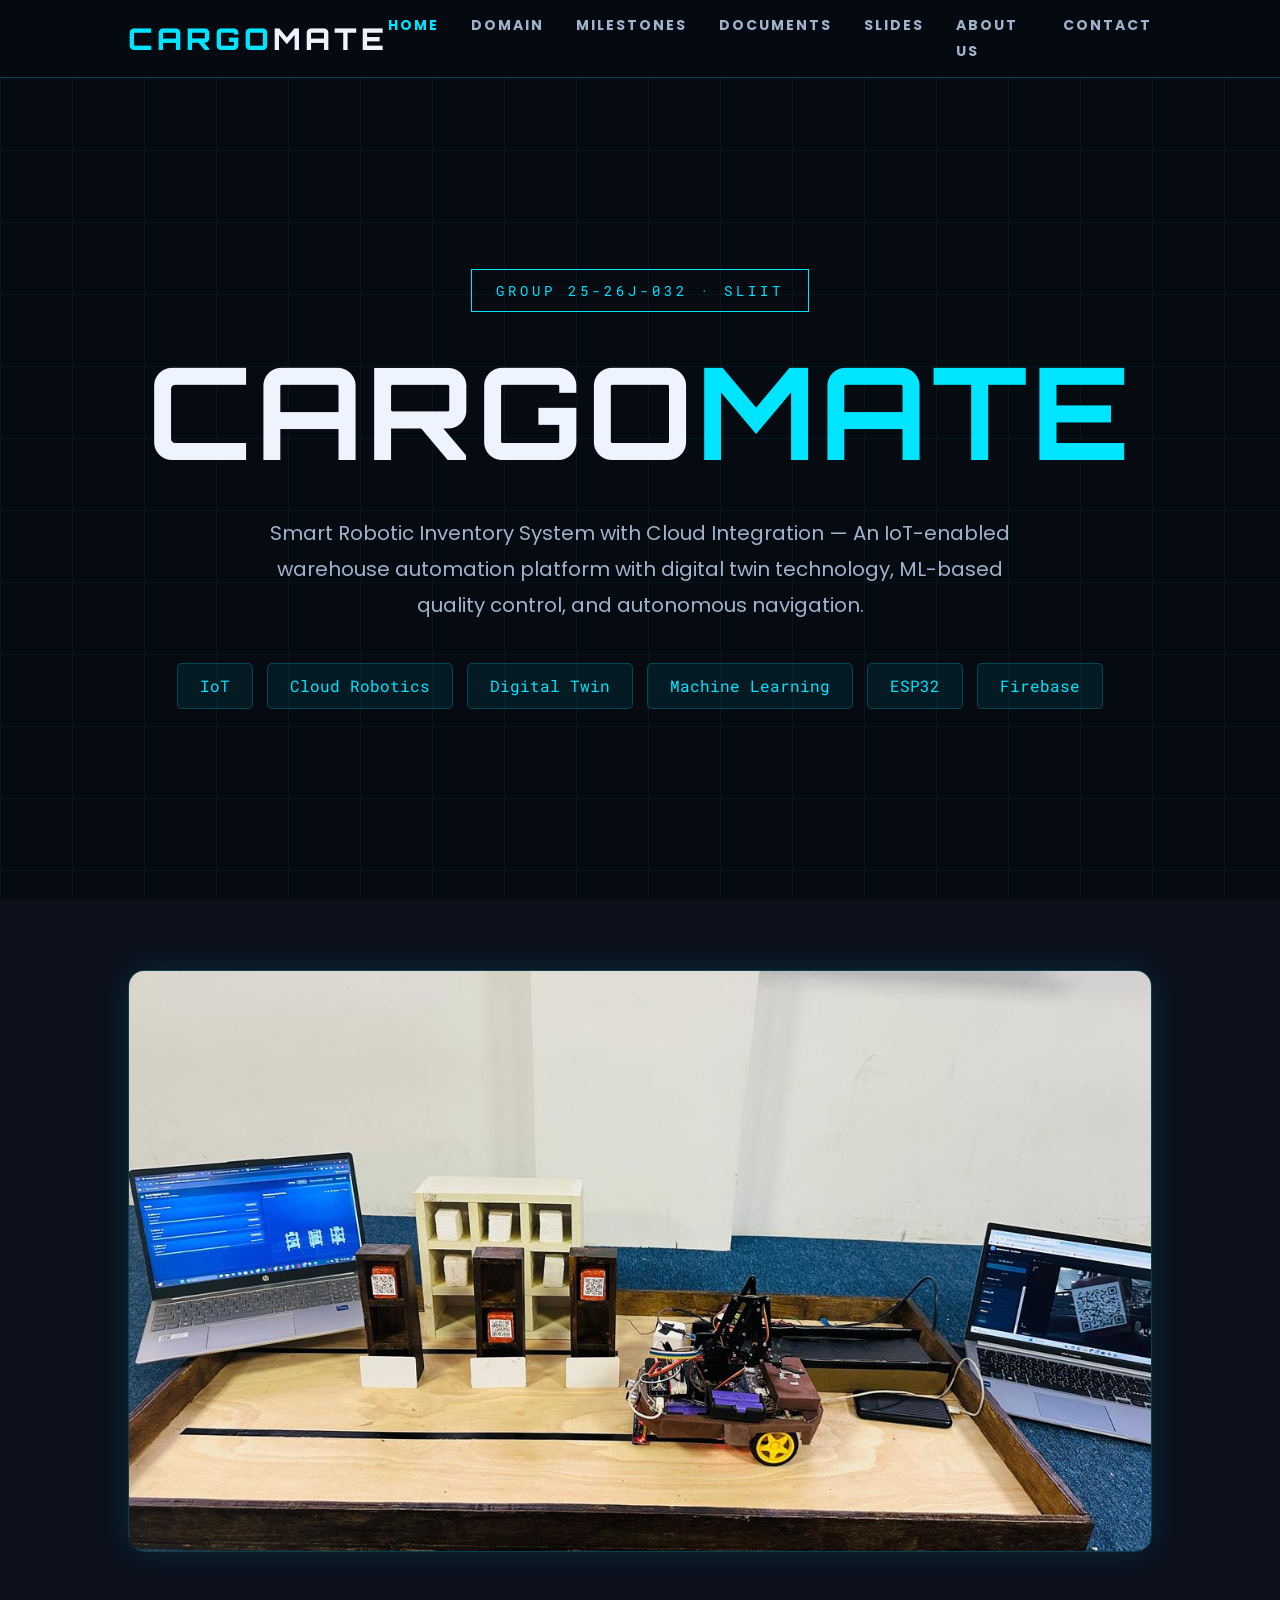
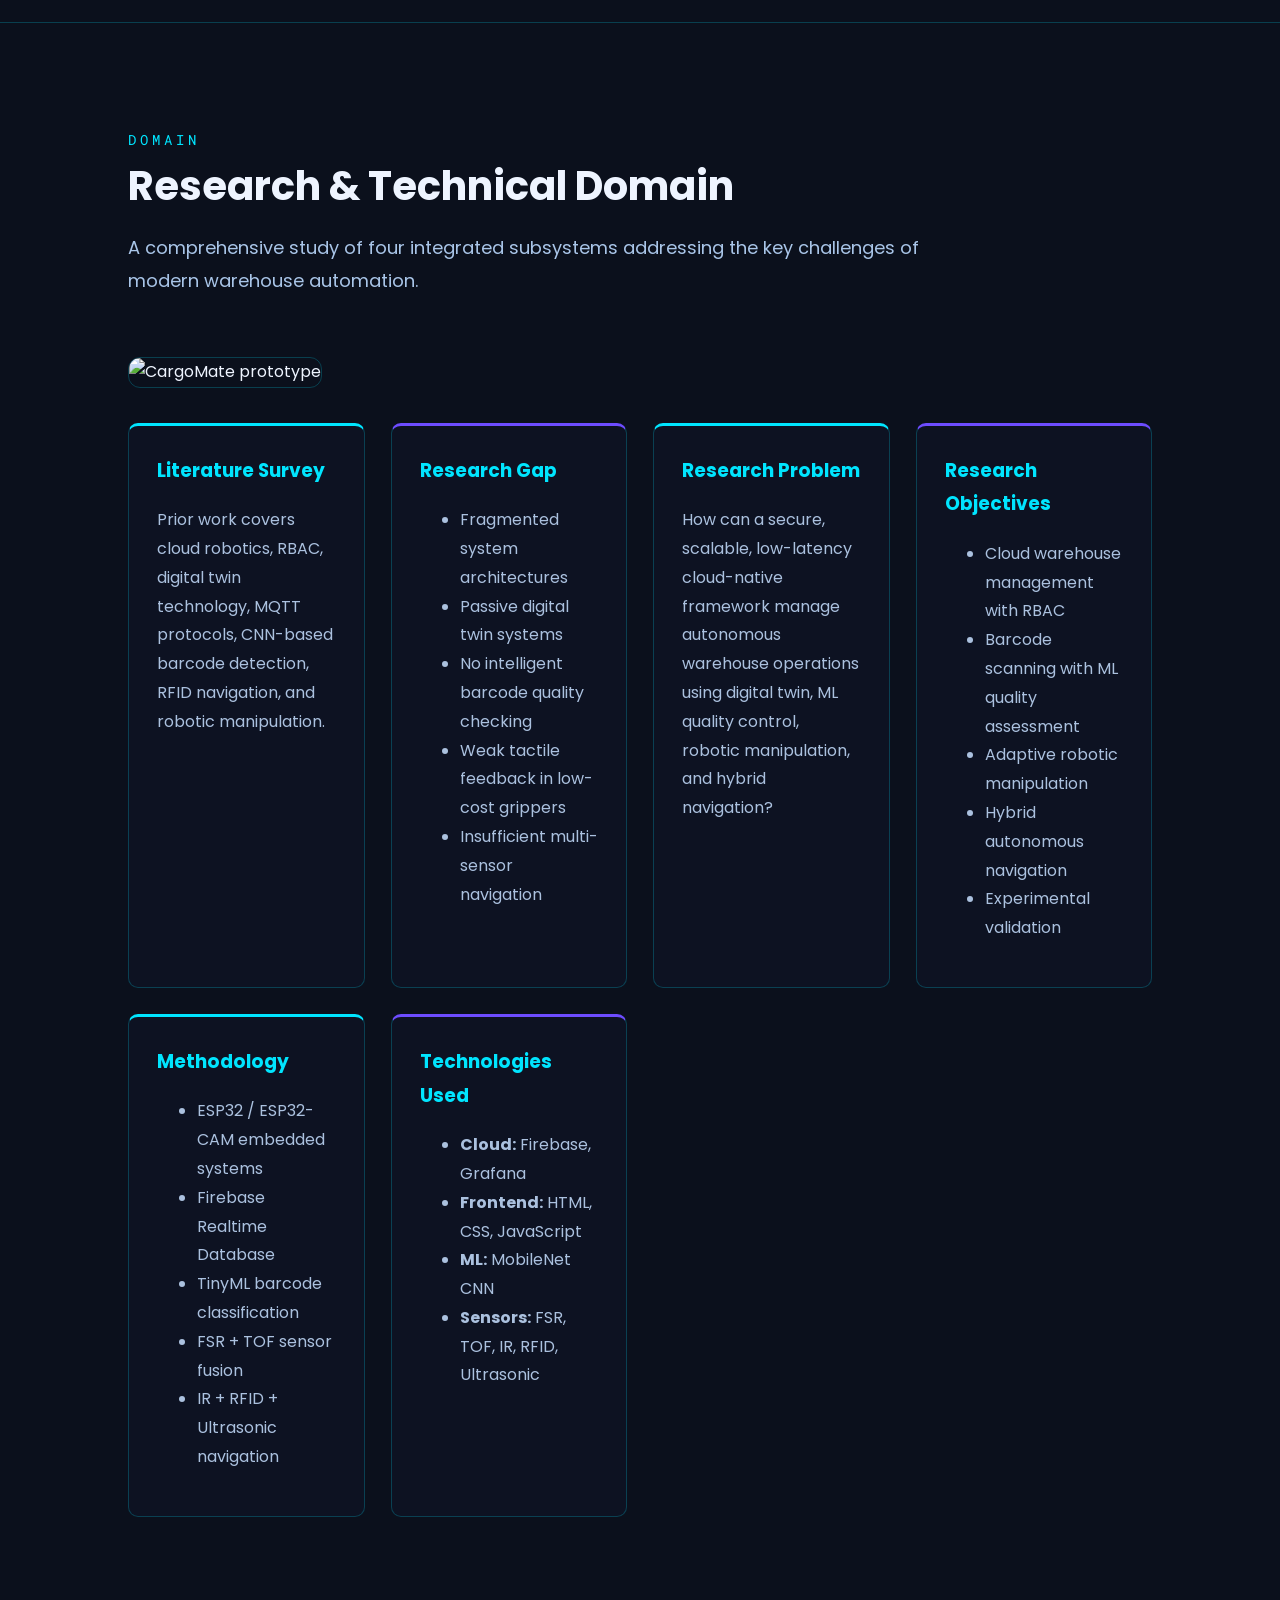
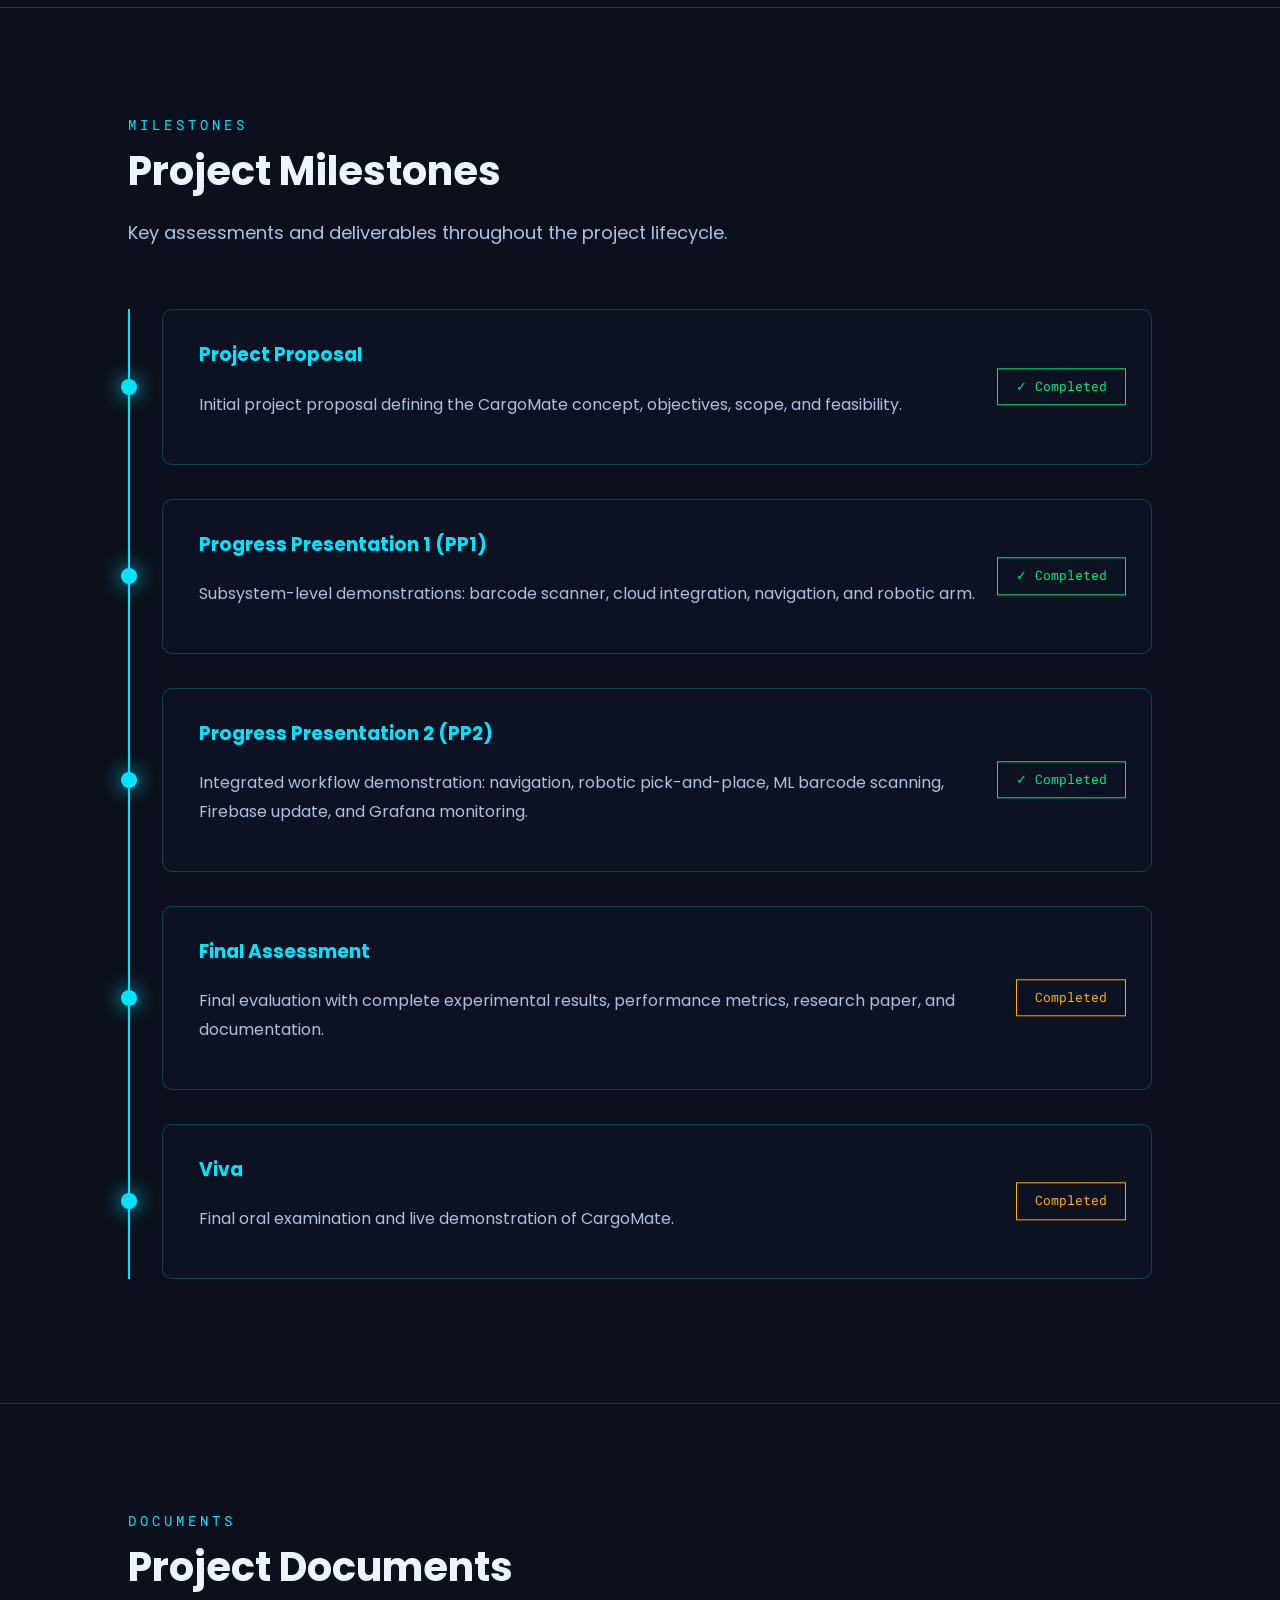
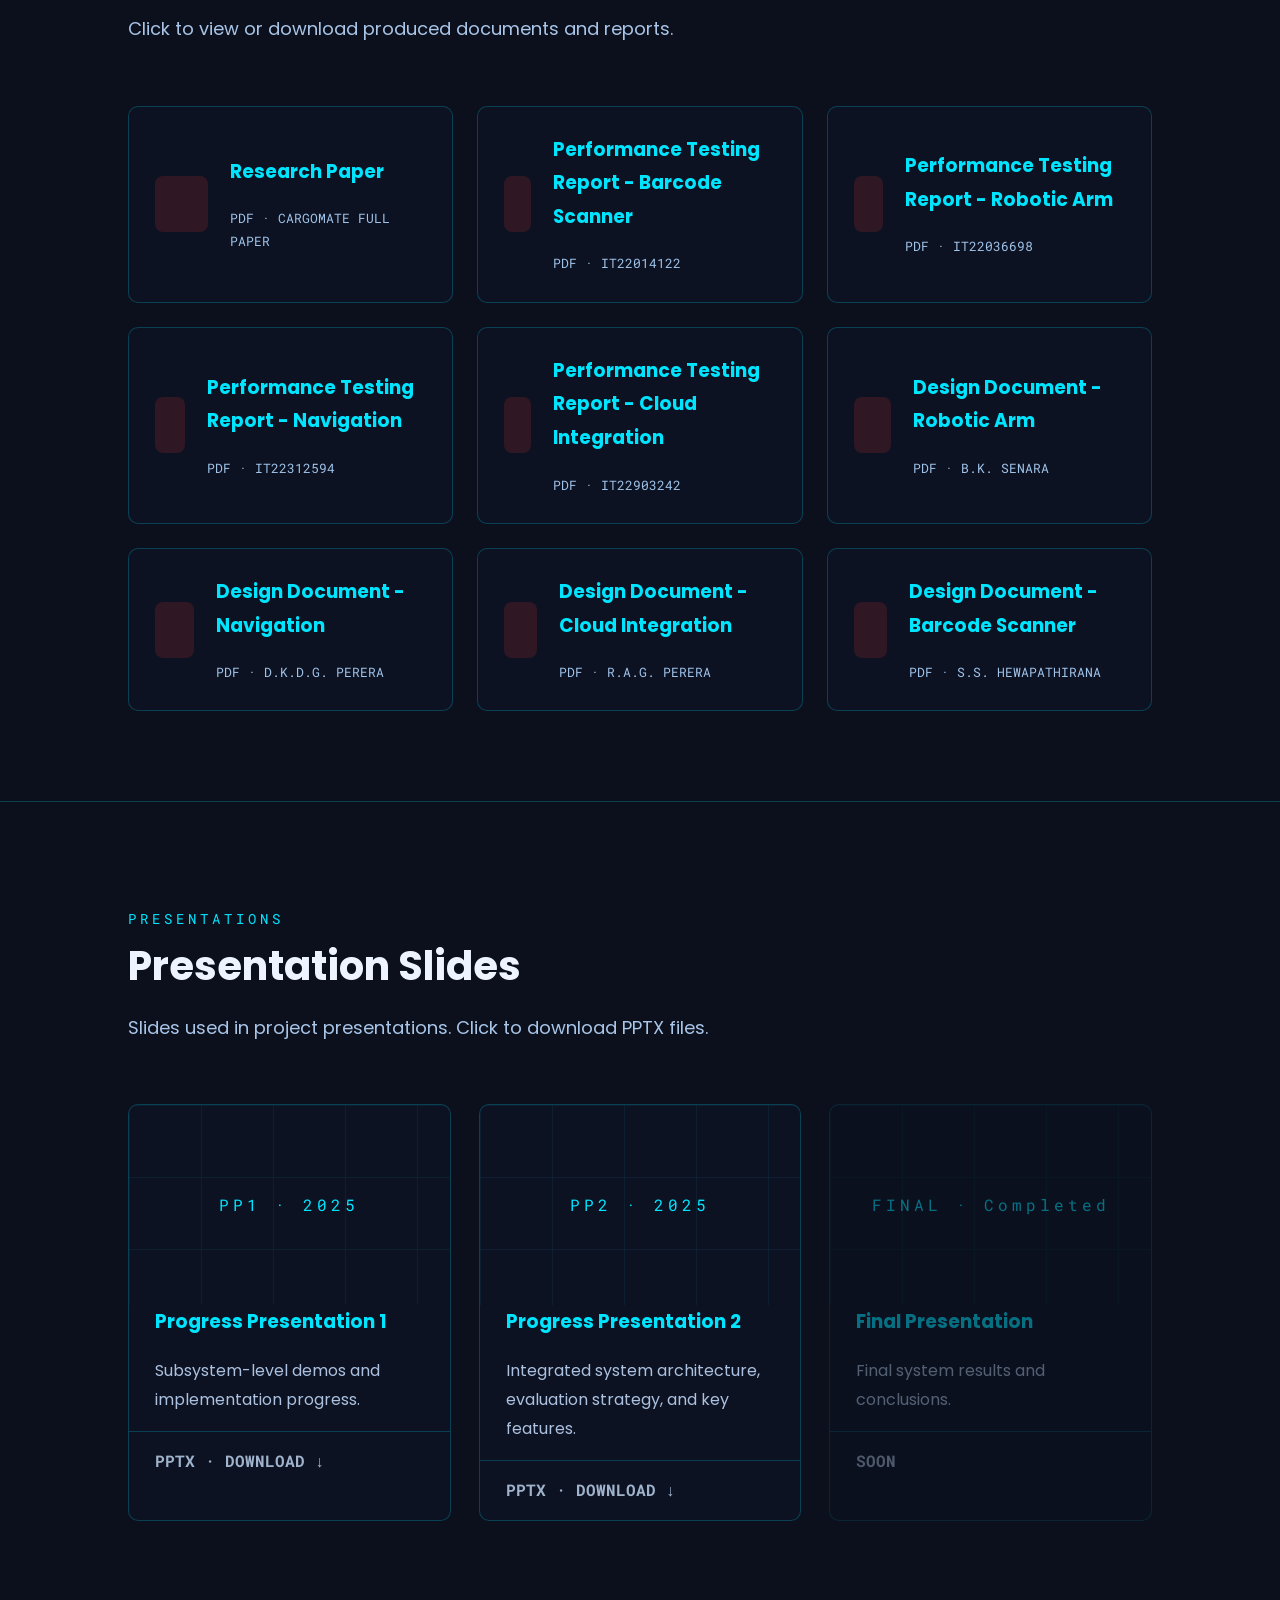
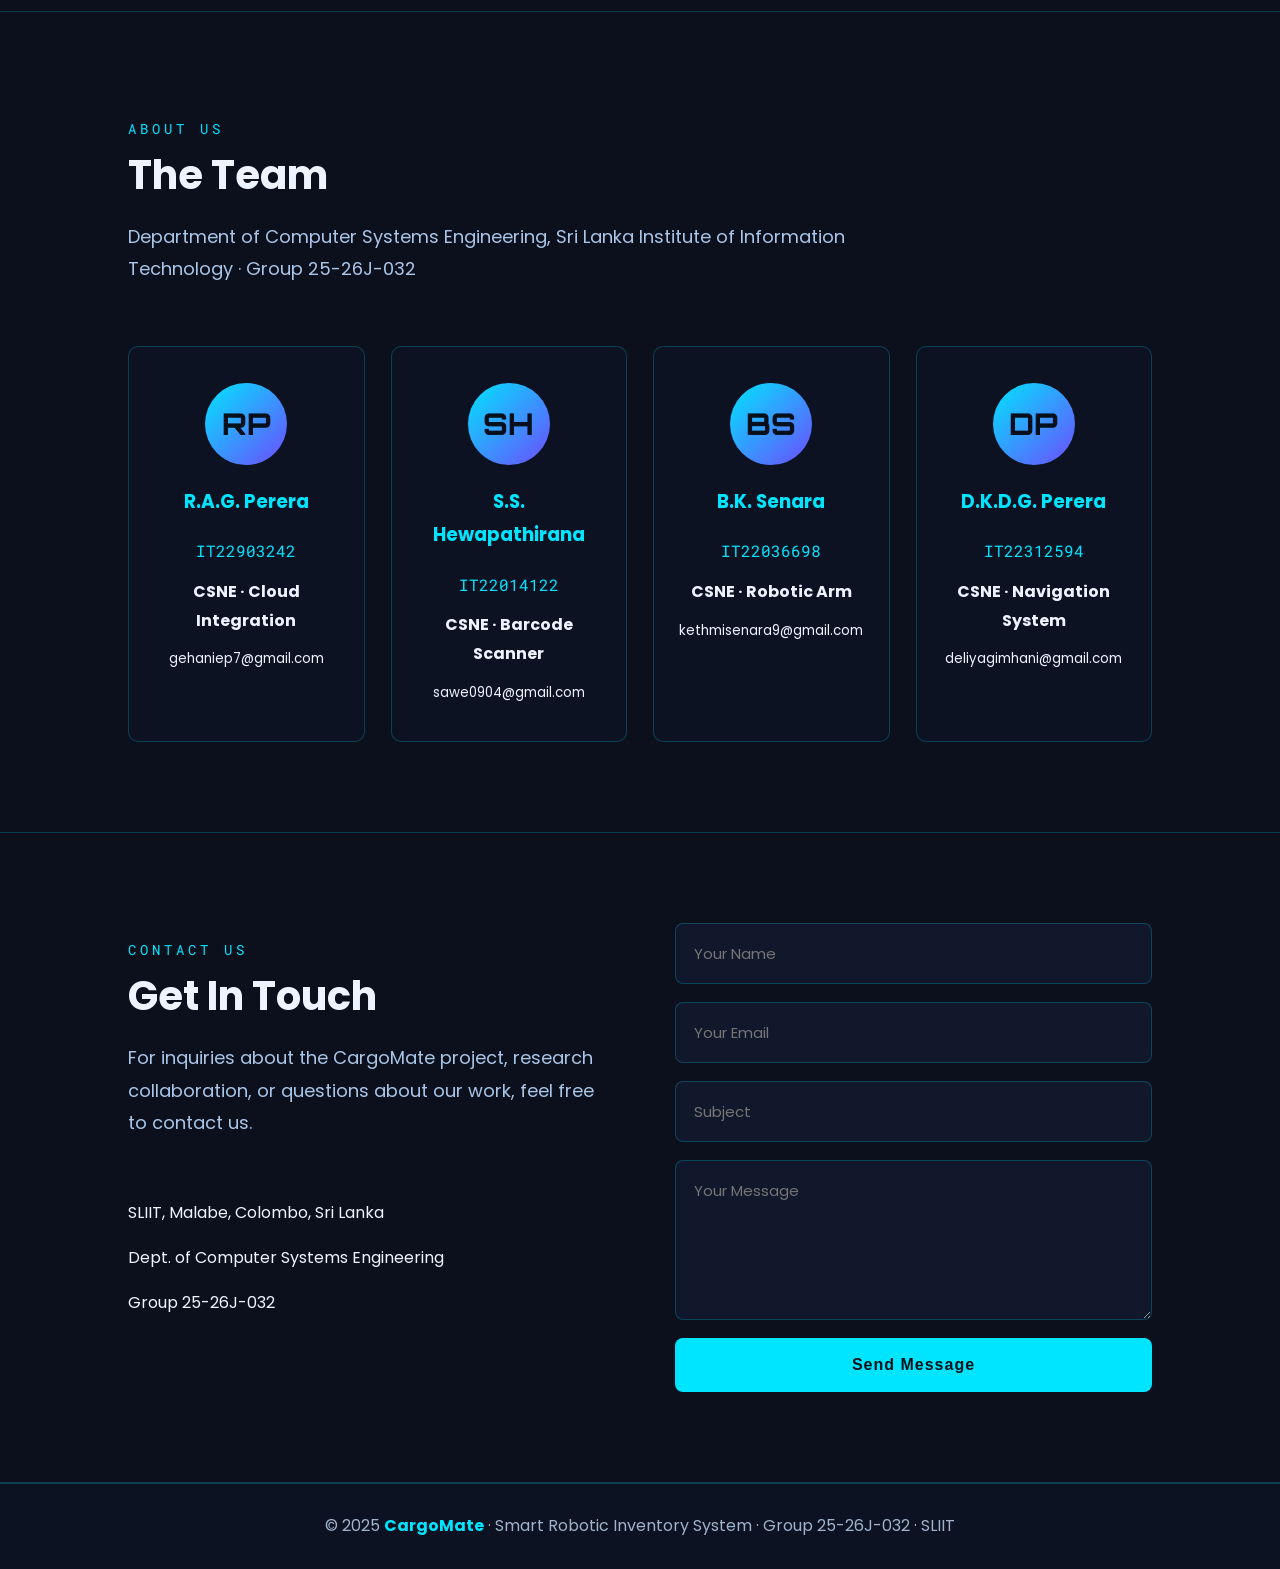
==== index.html @ fff4b708 "Update index.html" ====
<!DOCTYPE html>
<html lang="en">
<head>
  <meta charset="UTF-8" />
  <meta name="viewport" content="width=device-width, initial-scale=1.0" />
  <title>CargoMate | Smart Robotic Inventory System</title>
  <link rel="stylesheet" href="css/style.css" />
</head>
<body>

<header class="navbar">
  <div class="logo"><span>CARGO</span>MATE</div>
  <nav>
    <a href="#home">Home</a>
    <a href="#domain">Domain</a>
    <a href="#milestones">Milestones</a>
    <a href="#documents">Documents</a>
    <a href="#slides">Slides</a>
    <a href="#about">About Us</a>
    <a href="#contact">Contact</a>
  </nav>
</header>

<section id="home" class="hero grid-bg">
  <div class="tag">GROUP 25-26J-032 · SLIIT</div>
  <h1>CARGO<span>MATE</span></h1>
  <p>
    Smart Robotic Inventory System with Cloud Integration — An IoT-enabled warehouse automation
    platform with digital twin technology, ML-based quality control, and autonomous navigation.
  </p>

  <div class="chips">
    <span>IoT</span>
    <span>Cloud Robotics</span>
    <span>Digital Twin</span>
    <span>Machine Learning</span>
    <span>ESP32</span>
    <span>Firebase</span>
  </div>
</section>

<!-- NEW IMAGE SECTION AFTER HOME PAGE -->
<section class="home-image-section">
  <div class="home-image-box">
    <img src="assets/images/home-project.jpg" alt="CargoMate Smart Robotic Inventory System Prototype">
  </div>
</section>

<section id="domain" class="section">
  <p class="section-tag">DOMAIN</p>
  <h2>Research & Technical Domain</h2>
  <p class="lead">A comprehensive study of four integrated subsystems addressing the key challenges of modern warehouse automation.</p>

  <img src="assets/images/robot.jpg" class="main-img" alt="CargoMate prototype">

  <div class="cards">
    <div class="card">
      <h3>Literature Survey</h3>
      <p>Prior work covers cloud robotics, RBAC, digital twin technology, MQTT protocols, CNN-based barcode detection, RFID navigation, and robotic manipulation.</p>
    </div>

    <div class="card">
      <h3>Research Gap</h3>
      <ul>
        <li>Fragmented system architectures</li>
        <li>Passive digital twin systems</li>
        <li>No intelligent barcode quality checking</li>
        <li>Weak tactile feedback in low-cost grippers</li>
        <li>Insufficient multi-sensor navigation</li>
      </ul>
    </div>

    <div class="card">
      <h3>Research Problem</h3>
      <p>How can a secure, scalable, low-latency cloud-native framework manage autonomous warehouse operations using digital twin, ML quality control, robotic manipulation, and hybrid navigation?</p>
    </div>

    <div class="card">
      <h3>Research Objectives</h3>
      <ul>
        <li>Cloud warehouse management with RBAC</li>
        <li>Barcode scanning with ML quality assessment</li>
        <li>Adaptive robotic manipulation</li>
        <li>Hybrid autonomous navigation</li>
        <li>Experimental validation</li>
      </ul>
    </div>

    <div class="card">
      <h3>Methodology</h3>
      <ul>
        <li>ESP32 / ESP32-CAM embedded systems</li>
        <li>Firebase Realtime Database</li>
        <li>TinyML barcode classification</li>
        <li>FSR + TOF sensor fusion</li>
        <li>IR + RFID + Ultrasonic navigation</li>
      </ul>
    </div>

    <div class="card">
      <h3>Technologies Used</h3>
      <ul>
        <li><b>Cloud:</b> Firebase, Grafana</li>
        <li><b>Frontend:</b> HTML, CSS, JavaScript</li>
        <li><b>ML:</b> MobileNet CNN</li>
        <li><b>Sensors:</b> FSR, TOF, IR, RFID, Ultrasonic</li>
      </ul>
    </div>
  </div>
</section>

<section id="milestones" class="section">
  <p class="section-tag">MILESTONES</p>
  <h2>Project Milestones</h2>
  <p class="lead">Key assessments and deliverables throughout the project lifecycle.</p>

  <div class="timeline">
    <div class="timeline-item">
      <h3>Project Proposal</h3>
      <p>Initial project proposal defining the CargoMate concept, objectives, scope, and feasibility.</p>
      <span class="done">✓ Completed</span>
    </div>

    <div class="timeline-item">
      <h3>Progress Presentation 1 (PP1)</h3>
      <p>Subsystem-level demonstrations: barcode scanner, cloud integration, navigation, and robotic arm.</p>
      <span class="done">✓ Completed</span>
    </div>

    <div class="timeline-item">
      <h3>Progress Presentation 2 (PP2)</h3>
      <p>Integrated workflow demonstration: navigation, robotic pick-and-place, ML barcode scanning, Firebase update, and Grafana monitoring.</p>
      <span class="done">✓ Completed</span>
    </div>

    <div class="timeline-item">
      <h3>Final Assessment</h3>
      <p>Final evaluation with complete experimental results, performance metrics, research paper, and documentation.</p>
      <span class="upcoming">Completed</span>
    </div>

    <div class="timeline-item">
      <h3>Viva</h3>
      <p>Final oral examination and live demonstration of CargoMate.</p>
      <span class="upcoming">Completed</span>
    </div>
  </div>
</section>

<section id="documents" class="section">
  <p class="section-tag">DOCUMENTS</p>
  <h2>Project Documents</h2>
  <p class="lead">Click to view or download produced documents and reports.</p>

  <div class="doc-grid">
    <a class="doc" href="assets/documents/CargoMate_Research_Paper.pdf" target="_blank">
      <span></span>
      <div>
        <h3>Research Paper</h3>
        <p>PDF · CARGOMATE FULL PAPER</p>
      </div>
    </a>

<a class="doc" href="assets/documents/IT22014122_Performance_Testing_Report.pdf" target="_blank">
  <span></span>
  <div>
    <h3>Performance Testing Report - Barcode Scanner</h3>
    <p>PDF · IT22014122</p>
  </div>
</a>

<a class="doc" href="assets/documents/IT22036698_Performance_Testing_Report.pdf" target="_blank"> 
  <span></span>
  <div>
    <h3>Performance Testing Report - Robotic Arm</h3>
    <p>PDF · IT22036698</p>
  </div>
</a>

<a class="doc" href="assets/documents/IT22312594_Performance_Testing_Report.pdf" target="_blank">
  <span></span>
  <div>
    <h3>Performance Testing Report - Navigation</h3>
    <p>PDF · IT22312594</p>
  </div>
</a>

<a class="doc" href="assets/documents/IT22903242_Performance_Testing_Report.pdf" target="_blank">
  <span></span>
  <div>
    <h3>Performance Testing Report - Cloud Integration</h3>
    <p>PDF · IT22903242</p>
  </div>
</a>

    <a class="doc" href="assets/documents/IT22036698_DD.pdf" target="_blank">
      <span></span>
      <div>
        <h3>Design Document - Robotic Arm</h3>
        <p>PDF · B.K. SENARA</p>
      </div>
    </a>

    <a class="doc" href="assets/documents/IT22312594_DD.pdf" target="_blank">
      <span></span>
      <div>
        <h3>Design Document - Navigation</h3>
        <p>PDF · D.K.D.G. PERERA</p>
      </div>
    </a>

    <a class="doc" href="assets/documents/IT22903242_DD.pdf" target="_blank">
      <span></span>
      <div>
        <h3>Design Document - Cloud Integration</h3>
        <p>PDF · R.A.G. PERERA</p>
      </div>
    </a>

    <a class="doc" href="assets/documents/IT22014122_DD.pdf" target="_blank">
      <span></span>
      <div>
        <h3>Design Document - Barcode Scanner</h3>
        <p>PDF · S.S. HEWAPATHIRANA</p>
      </div>
    </a>
  </div>
</section>

<section id="slides" class="section">
  <p class="section-tag">PRESENTATIONS</p>
  <h2>Presentation Slides</h2>
  <p class="lead">Slides used in project presentations. Click to download PPTX files.</p>

  <div class="slide-grid">
    <a class="slide-card" href="assets/documents/PP1.pptx" download>
      <div class="slide-top grid-bg">PP1 · 2025</div>
      <h3>Progress Presentation 1</h3>
      <p>Subsystem-level demos and implementation progress.</p>
      <b>PPTX · DOWNLOAD ↓</b>
    </a>

    <a class="slide-card" href="assets/documents/PP2.pptx" download>
      <div class="slide-top grid-bg">PP2 · 2025</div>
      <h3>Progress Presentation 2</h3>
      <p>Integrated system architecture, evaluation strategy, and key features.</p>
      <b>PPTX · DOWNLOAD ↓</b>
    </a>

    <div class="slide-card disabled">
      <div class="slide-top grid-bg">FINAL · Completed</div>
      <h3>Final Presentation</h3>
      <p>Final system results and conclusions.</p>
      <b>SOON</b>
    </div>
  </div>
</section>

<section id="about" class="section">
  <p class="section-tag">ABOUT US</p>
  <h2>The Team</h2>
  <p class="lead">Department of Computer Systems Engineering, Sri Lanka Institute of Information Technology · Group 25-26J-032</p>

  <div class="team-grid">
    <div class="member">
      <div class="avatar">RP</div>
      <h3>R.A.G. Perera</h3>
      <p>IT22903242</p>
      <b>CSNE · Cloud Integration</b>
      <small>gehaniep7@gmail.com</small>
    </div>

    <div class="member">
      <div class="avatar">SH</div>
      <h3>S.S. Hewapathirana</h3>
      <p>IT22014122</p>
      <b>CSNE · Barcode Scanner</b>
      <small>sawe0904@gmail.com</small>
    </div>

    <div class="member">
      <div class="avatar">BS</div>
      <h3>B.K. Senara</h3>
      <p>IT22036698</p>
      <b>CSNE · Robotic Arm</b>
      <small>kethmisenara9@gmail.com</small>
    </div>

    <div class="member">
      <div class="avatar">DP</div>
      <h3>D.K.D.G. Perera</h3>
      <p>IT22312594</p>
      <b>CSNE · Navigation System</b>
      <small>deliyagimhani@gmail.com</small>
    </div>
  </div>
</section>

<section id="contact" class="section contact">
  <div>
    <p class="section-tag">CONTACT US</p>
    <h2>Get In Touch</h2>
    <p class="lead">For inquiries about the CargoMate project, research collaboration, or questions about our work, feel free to contact us.</p>
    <p>SLIIT, Malabe, Colombo, Sri Lanka</p>
    <p>Dept. of Computer Systems Engineering</p>
    <p>Group 25-26J-032</p>
  </div>

  <form action="https://formspree.io/f/mbdwovje" method="post">

  <input type="text" name="name" placeholder="Your Name">
  <input type="email" name="email" placeholder="Your Email">
  <input type="text" name="subject" placeholder="Subject">
  <textarea name="message" placeholder="Your Message"></textarea>
  <button type="submit">Send Message</button>
  </form>
</section>

<footer>
  © 2025 <b>CargoMate</b> · Smart Robotic Inventory System · Group 25-26J-032 · SLIIT
</footer>

<script src="js/script.js?v=2"></script>
</body>
</html>
---- css/style.css ----
@import url('https://fonts.googleapis.com/css2?family=Orbitron:wght@600;800&family=Poppins:wght@300;400;500;600;700&family=Roboto+Mono:wght@400;600&display=swap');

:root {
  --bg: #060a11;
  --panel: #0d1222;
  --panel2: #11182c;
  --cyan: #00e5ff;
  --text: #eef4ff;
  --muted: #9fb3cc;
  --border: rgba(0, 229, 255, 0.22);
  --purple: #6d4cff;
  --green: #00e676;
  --orange: #ffae00;
}

* {
  box-sizing: border-box;
  scroll-behavior: smooth;
}

body {
  margin: 0;
  background: var(--bg);
  color: var(--text);
  font-family: 'Poppins', sans-serif;
  line-height: 1.8;
}

body::-webkit-scrollbar {
  width: 10px;
}

body::-webkit-scrollbar-thumb {
  background: #888;
  border-radius: 10px;
}

/* ================= NAVBAR ================= */

.navbar {
  height: 78px;
  background: rgba(6, 10, 17, 0.95);
  border-bottom: 1px solid var(--border);
  display: flex;
  justify-content: space-between;
  align-items: center;
  padding: 0 10%;
  position: sticky;
  top: 0;
  z-index: 99;
  backdrop-filter: blur(12px);
}

.logo {
  font-family: 'Orbitron', sans-serif;
  font-size: 30px;
  font-weight: 800;
  letter-spacing: 4px;
}

.logo span {
  color: var(--cyan);
}

.navbar nav {
  display: flex;
  gap: 32px;
}

.navbar a {
  color: var(--muted);
  text-decoration: none;
  text-transform: uppercase;
  font-size: 14px;
  letter-spacing: 2px;
  font-weight: 700;
}

.navbar a:hover,
.navbar a.active {
  color: var(--cyan);
}

/* ================= BACKGROUND GRID ================= */

.grid-bg {
  background-image:
    linear-gradient(rgba(0, 229, 255, 0.06) 1px, transparent 1px),
    linear-gradient(90deg, rgba(0, 229, 255, 0.06) 1px, transparent 1px);
  background-size: 72px 72px;
}

/* ================= HERO ================= */

.hero {
  min-height: calc(100vh - 78px);
  display: flex;
  justify-content: center;
  align-items: center;
  flex-direction: column;
  text-align: center;
  padding: 80px 10%;
}

.tag,
.section-tag {
  font-family: 'Roboto Mono', monospace;
  color: var(--cyan);
  border: 1px solid var(--cyan);
  padding: 8px 24px;
  letter-spacing: 4px;
  font-size: 14px;
  margin-bottom: 35px;
}

.section-tag {
  border: none;
  padding: 0;
  margin-bottom: 10px;
}

.hero h1 {
  font-family: 'Orbitron', sans-serif;
  font-size: clamp(60px, 10vw, 150px);
  line-height: 1;
  margin: 0;
  letter-spacing: 4px;
}

.hero h1 span {
  color: var(--cyan);
}

.hero p {
  max-width: 760px;
  color: var(--muted);
  font-size: 20px;
  margin: 40px auto;
}

.chips {
  display: flex;
  flex-wrap: wrap;
  justify-content: center;
  gap: 14px;
}

.chips span {
  border: 1px solid var(--border);
  color: var(--cyan);
  padding: 8px 22px;
  border-radius: 5px;
  background: rgba(0, 229, 255, 0.08);
  font-family: 'Roboto Mono', monospace;
}

/* ================= NEW HOME IMAGE SECTION ================= */

.home-image-section {
  background: #0b101c;
  padding: 70px 10%;
  border-bottom: 1px solid var(--border);
}

.home-image-box {
  width: 100%;
  border-radius: 16px;
  overflow: hidden;
  border: 1px solid var(--border);
  box-shadow: 0 0 35px rgba(0, 229, 255, 0.12);
}

.home-image-box img {
  width: 100%;
  height: 580px;
  object-fit: cover;
  display: block;
}

/* ================= SECTIONS ================= */

.section {
  padding: 90px 10%;
  background: #0b101c;
  border-bottom: 1px solid var(--border);
}

.section h2 {
  font-size: 40px;
  line-height: 1.2;
  margin: 0 0 22px;
}

.lead {
  color: #a9c5e8;
  max-width: 820px;
  font-size: 18px;
  margin-bottom: 60px;
}

.main-img {
  width: 100%;
  max-height: 620px;
  object-fit: cover;
  border-radius: 12px;
  border: 1px solid var(--border);
  margin-bottom: 35px;
}

/* ================= CARDS ================= */

.cards {
  display: grid;
  grid-template-columns: repeat(4, 1fr);
  gap: 26px;
}

.card,
.timeline-item,
.doc,
.slide-card,
.member {
  background: var(--panel);
  border: 1px solid var(--border);
  border-radius: 10px;
  transition: 0.3s;
}

.card {
  padding: 28px;
  border-top: 3px solid var(--cyan);
}

.card:nth-child(even) {
  border-top-color: var(--purple);
}

.card:hover,
.doc:hover,
.slide-card:hover,
.member:hover,
.timeline-item:hover {
  transform: translateY(-6px);
  box-shadow: 0 0 28px rgba(0, 229, 255, 0.12);
}

.card h3,
.timeline-item h3,
.doc h3,
.slide-card h3,
.member h3 {
  color: var(--cyan);
  margin-top: 0;
}

.card p,
.card li,
.timeline-item p,
.slide-card p {
  color: #abc1df;
}

/* ================= TIMELINE ================= */

.timeline {
  border-left: 2px solid var(--cyan);
  padding-left: 32px;
}

.timeline-item {
  position: relative;
  padding: 28px 140px 28px 36px;
  margin-bottom: 34px;
}

.timeline-item::before {
  content: '';
  width: 16px;
  height: 16px;
  background: var(--cyan);
  border-radius: 50%;
  position: absolute;
  left: -42px;
  top: 50%;
  transform: translateY(-50%);
  box-shadow: 0 0 20px var(--cyan);
}

.done,
.upcoming {
  position: absolute;
  right: 25px;
  top: 50%;
  transform: translateY(-50%);
  border: 1px solid var(--green);
  color: var(--green);
  padding: 6px 18px;
  font-family: 'Roboto Mono', monospace;
  font-size: 13px;
}

.upcoming {
  color: var(--orange);
  border-color: var(--orange);
}

/* ================= DOCUMENTS ================= */

.doc-grid {
  display: grid;
  grid-template-columns: repeat(3, 1fr);
  gap: 24px;
}

.doc {
  display: flex;
  align-items: center;
  gap: 22px;
  padding: 26px;
  color: white;
  text-decoration: none;
}

.doc span {
  width: 56px;
  height: 56px;
  background: #301724;
  border-radius: 8px;
  display: block;
}

.doc p {
  color: #9fc3e9;
  margin: 0;
  font-family: 'Roboto Mono', monospace;
  font-size: 13px;
}

/* ================= SLIDES ================= */

.slide-grid {
  display: grid;
  grid-template-columns: repeat(3, 1fr);
  gap: 28px;
}

.slide-card {
  color: white;
  text-decoration: none;
  overflow: hidden;
}

.slide-top {
  height: 200px;
  color: var(--cyan);
  display: flex;
  justify-content: center;
  align-items: center;
  font-family: 'Roboto Mono', monospace;
  letter-spacing: 4px;
}

.slide-card h3,
.slide-card p,
.slide-card b {
  padding: 0 26px;
}

.slide-card b {
  display: block;
  border-top: 1px solid var(--border);
  padding: 15px 26px;
  color: var(--muted);
  font-family: 'Roboto Mono', monospace;
}

.disabled {
  opacity: 0.45;
}

/* ================= TEAM ================= */

.team-grid {
  display: grid;
  grid-template-columns: repeat(4, 1fr);
  gap: 26px;
}

.member {
  text-align: center;
  padding: 36px 24px;
}

.avatar {
  width: 82px;
  height: 82px;
  margin: 0 auto 20px;
  border-radius: 50%;
  background: linear-gradient(135deg, var(--cyan), var(--purple));
  display: flex;
  justify-content: center;
  align-items: center;
  color: #06101c;
  font-family: 'Orbitron', sans-serif;
  font-size: 30px;
  font-weight: 800;
}

.member p {
  color: var(--cyan);
  margin: 4px 0;
  font-family: 'Roboto Mono', monospace;
}

.member b,
.member small {
  display: block;
  margin-top: 12px;
}

/* ================= CONTACT ================= */

.contact {
  display: grid;
  grid-template-columns: 1fr 1fr;
  gap: 70px;
}

form {
  display: flex;
  flex-direction: column;
  gap: 18px;
}

input,
textarea {
  background: var(--panel2);
  border: 1px solid var(--border);
  color: white;
  padding: 18px;
  border-radius: 8px;
  font-family: inherit;
  font-size: 15px;
}

textarea {
  min-height: 160px;
}

button {
  background: var(--cyan);
  color: #001018;
  border: none;
  padding: 18px;
  border-radius: 8px;
  font-weight: 800;
  letter-spacing: 1px;
  cursor: pointer;
  font-size: 16px;
}

/* ================= FOOTER ================= */

footer {
  text-align: center;
  padding: 28px;
  background: var(--panel);
  color: var(--muted);
  border-top: 1px solid var(--border);
}

footer b {
  color: var(--cyan);
}

/* ================= RESPONSIVE ================= */

@media (max-width: 1100px) {
  .cards,
  .team-grid {
    grid-template-columns: repeat(2, 1fr);
  }

  .doc-grid,
  .slide-grid {
    grid-template-columns: repeat(2, 1fr);
  }

  .navbar {
    padding: 0 5%;
  }

  .navbar nav {
    gap: 14px;
  }

  .home-image-box img {
    height: 450px;
  }
}

@media (max-width: 750px) {
  .navbar {
    height: auto;
    padding: 18px;
    flex-direction: column;
    gap: 18px;
  }

  .navbar nav {
    flex-wrap: wrap;
    justify-content: center;
  }

  .cards,
  .doc-grid,
  .slide-grid,
  .team-grid,
  .contact {
    grid-template-columns: 1fr;
  }

  .section {
    padding: 60px 6%;
  }

  .hero h1 {
    font-size: 52px;
  }

  .home-image-section {
    padding: 45px 6%;
  }

  .home-image-box img {
    height: 300px;
  }

  .timeline-item {
    padding: 28px 36px;
  }

  .done,
  .upcoming {
    position: static;
    display: inline-block;
    transform: none;
    margin-top: 16px;
  }
}
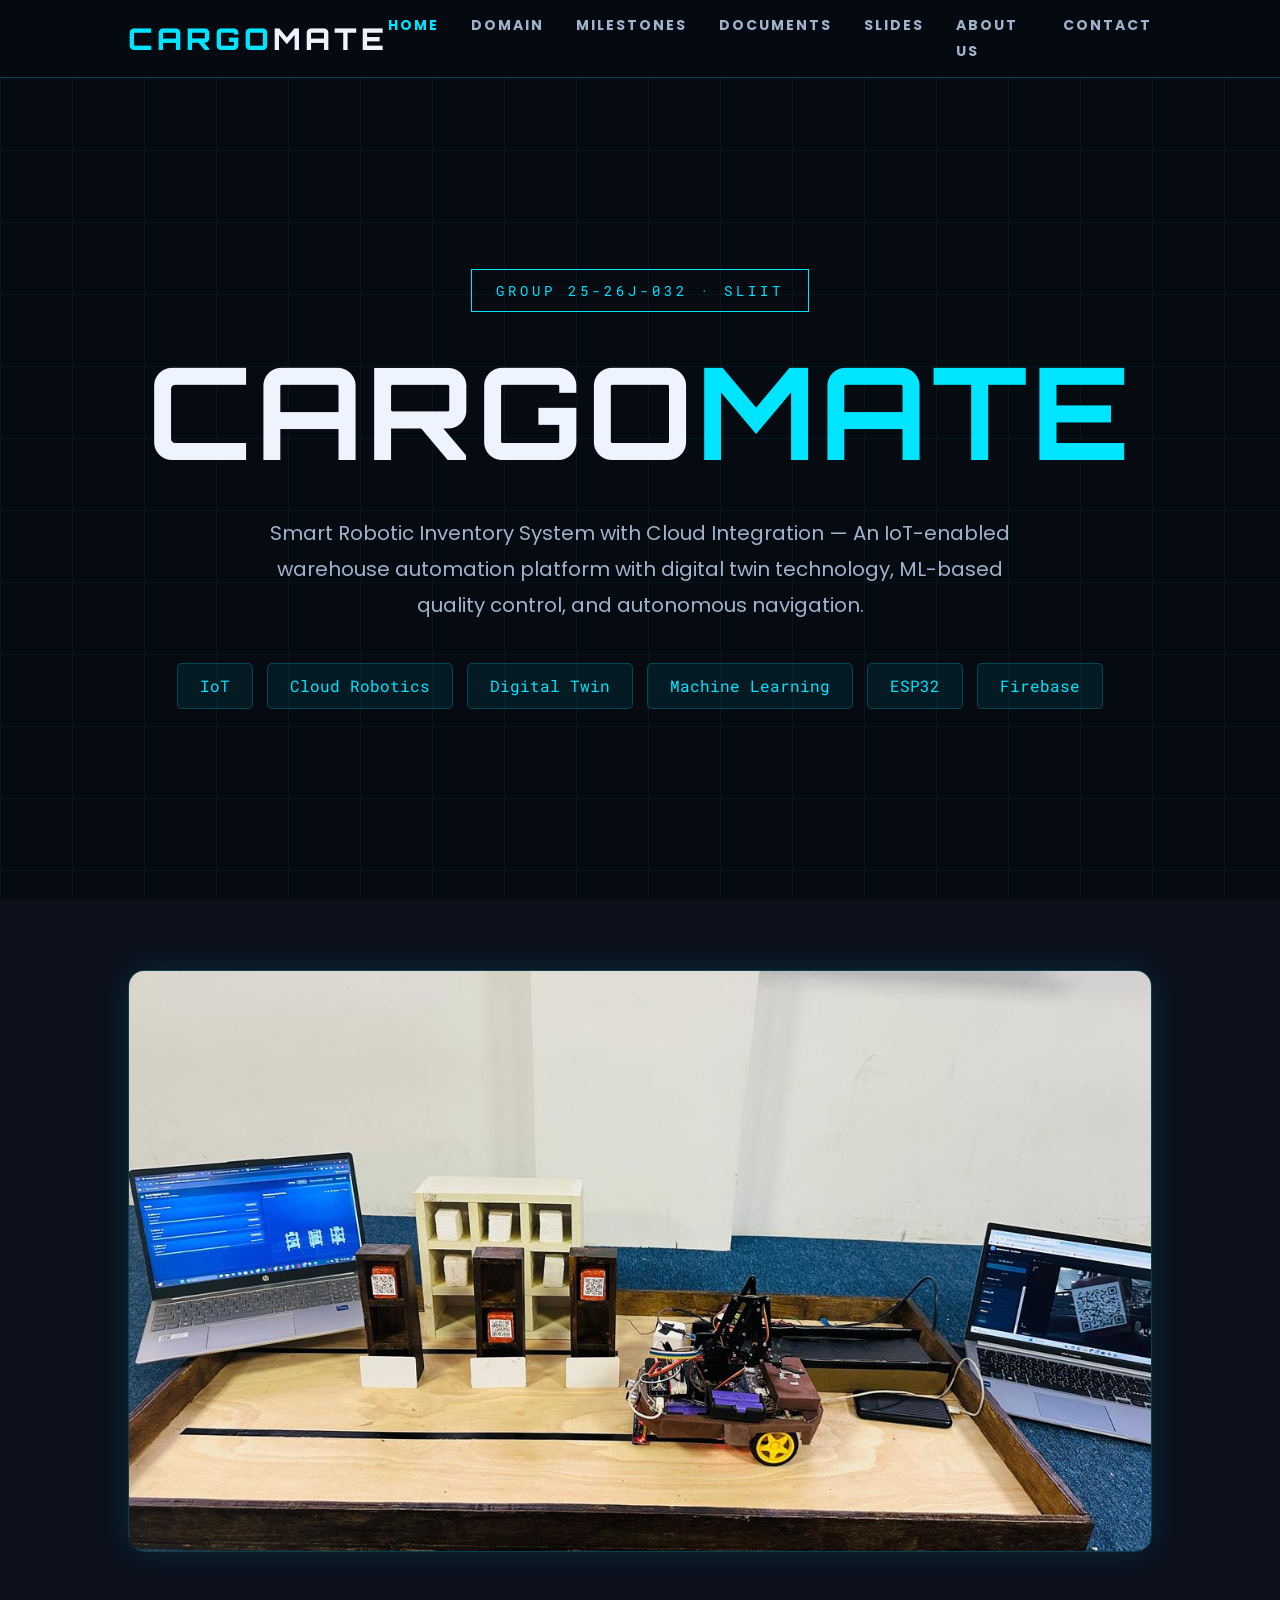
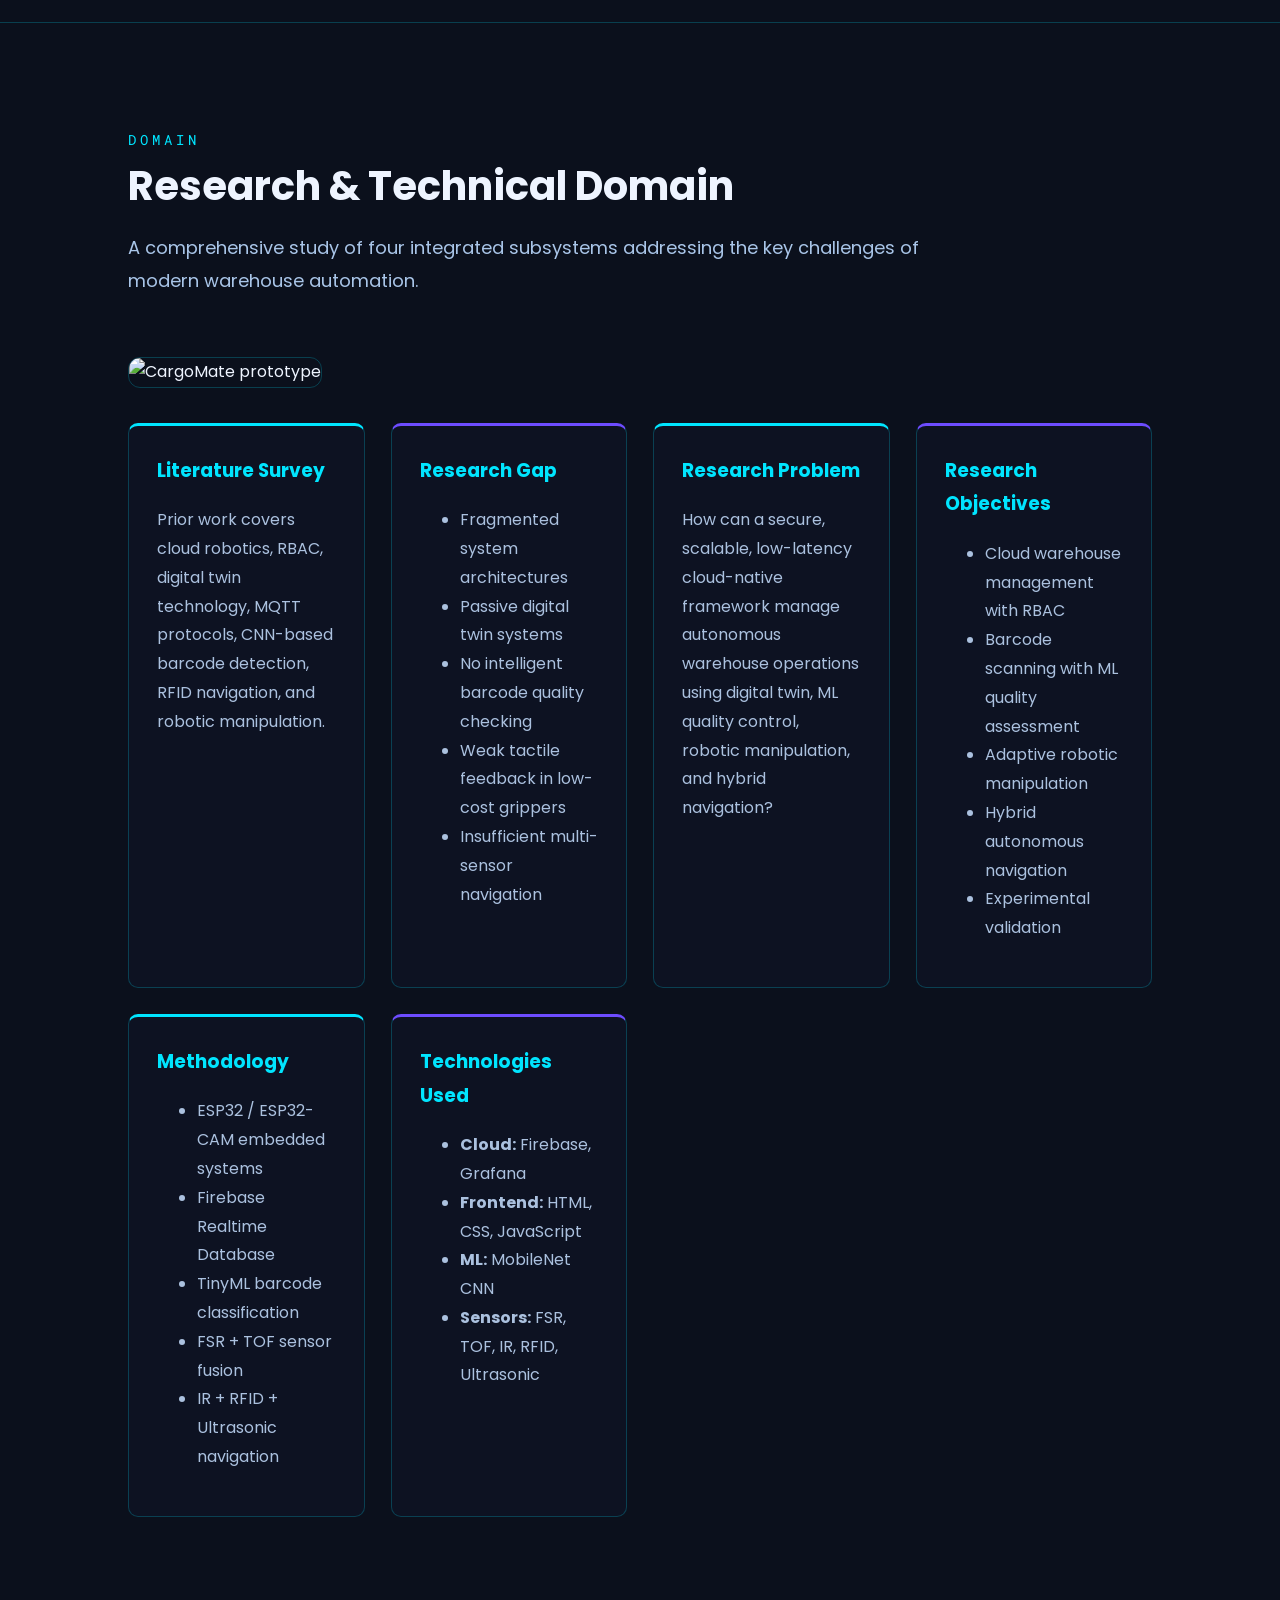
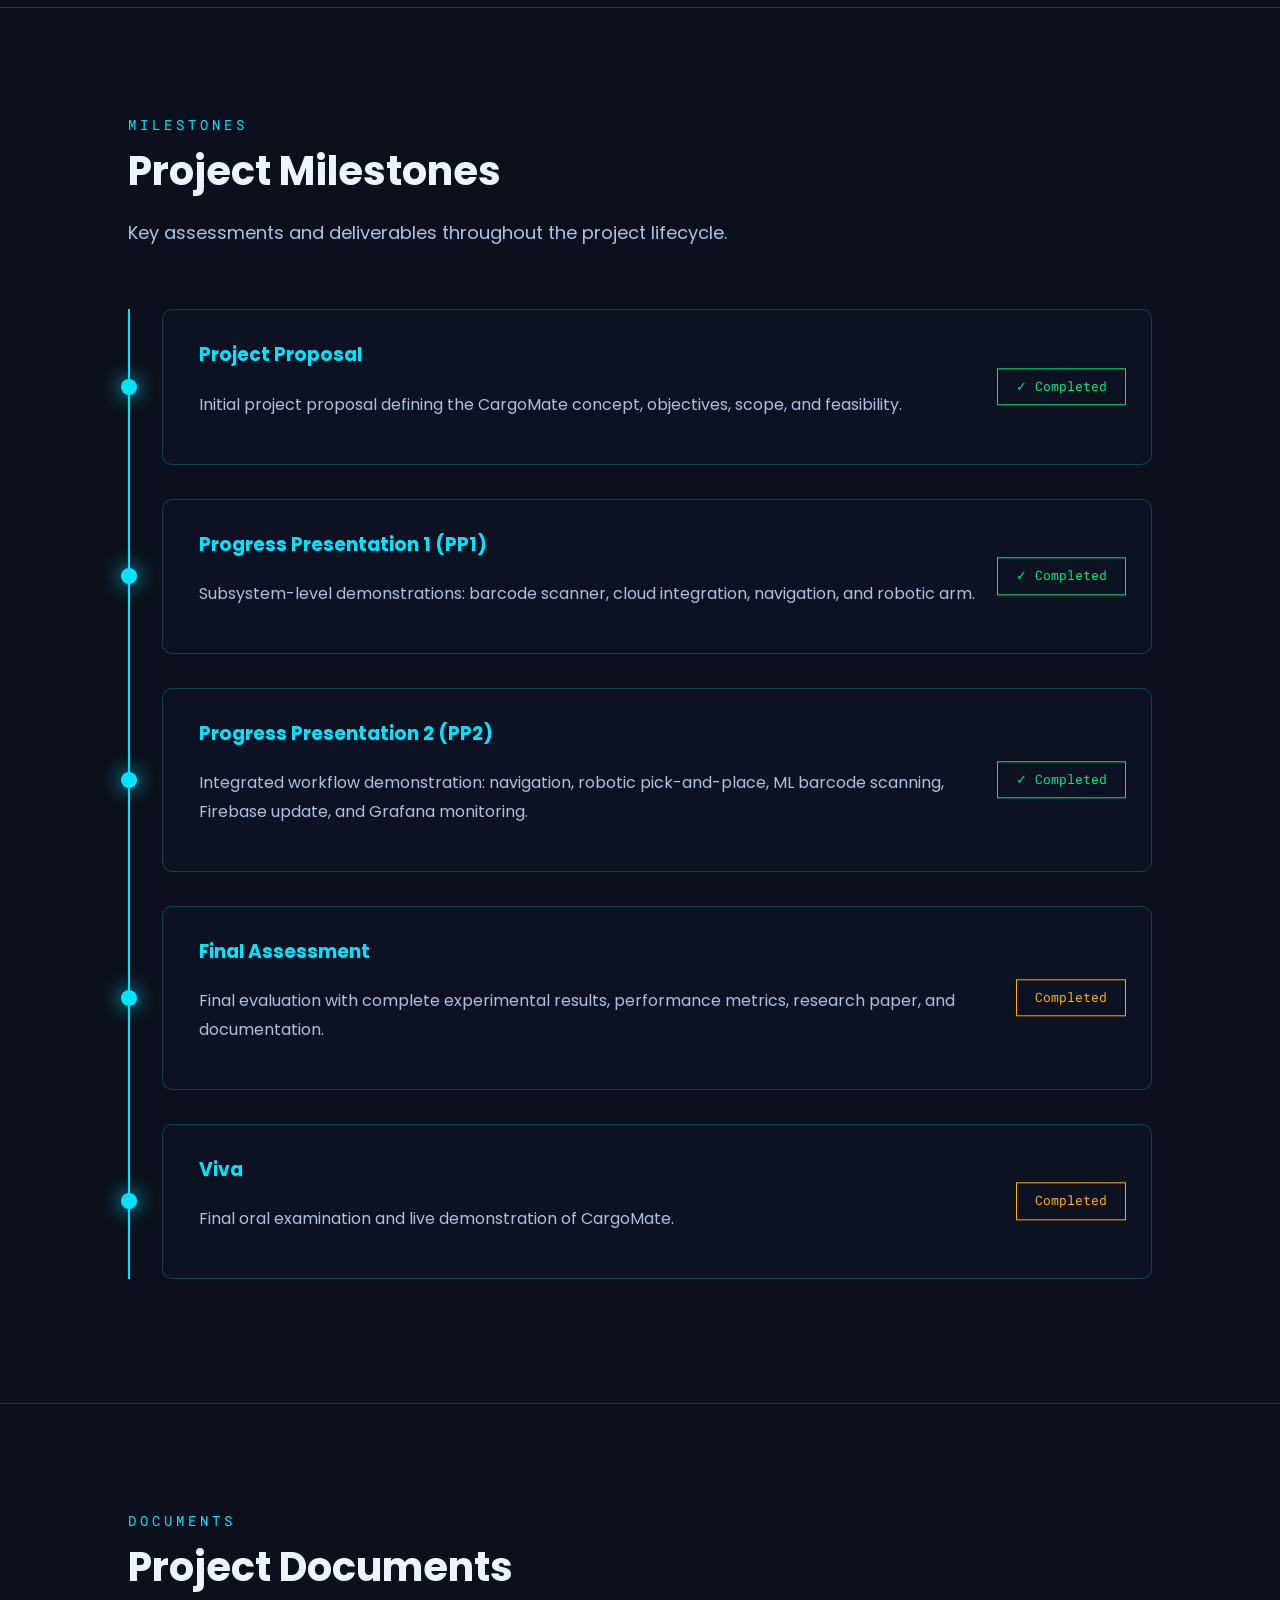
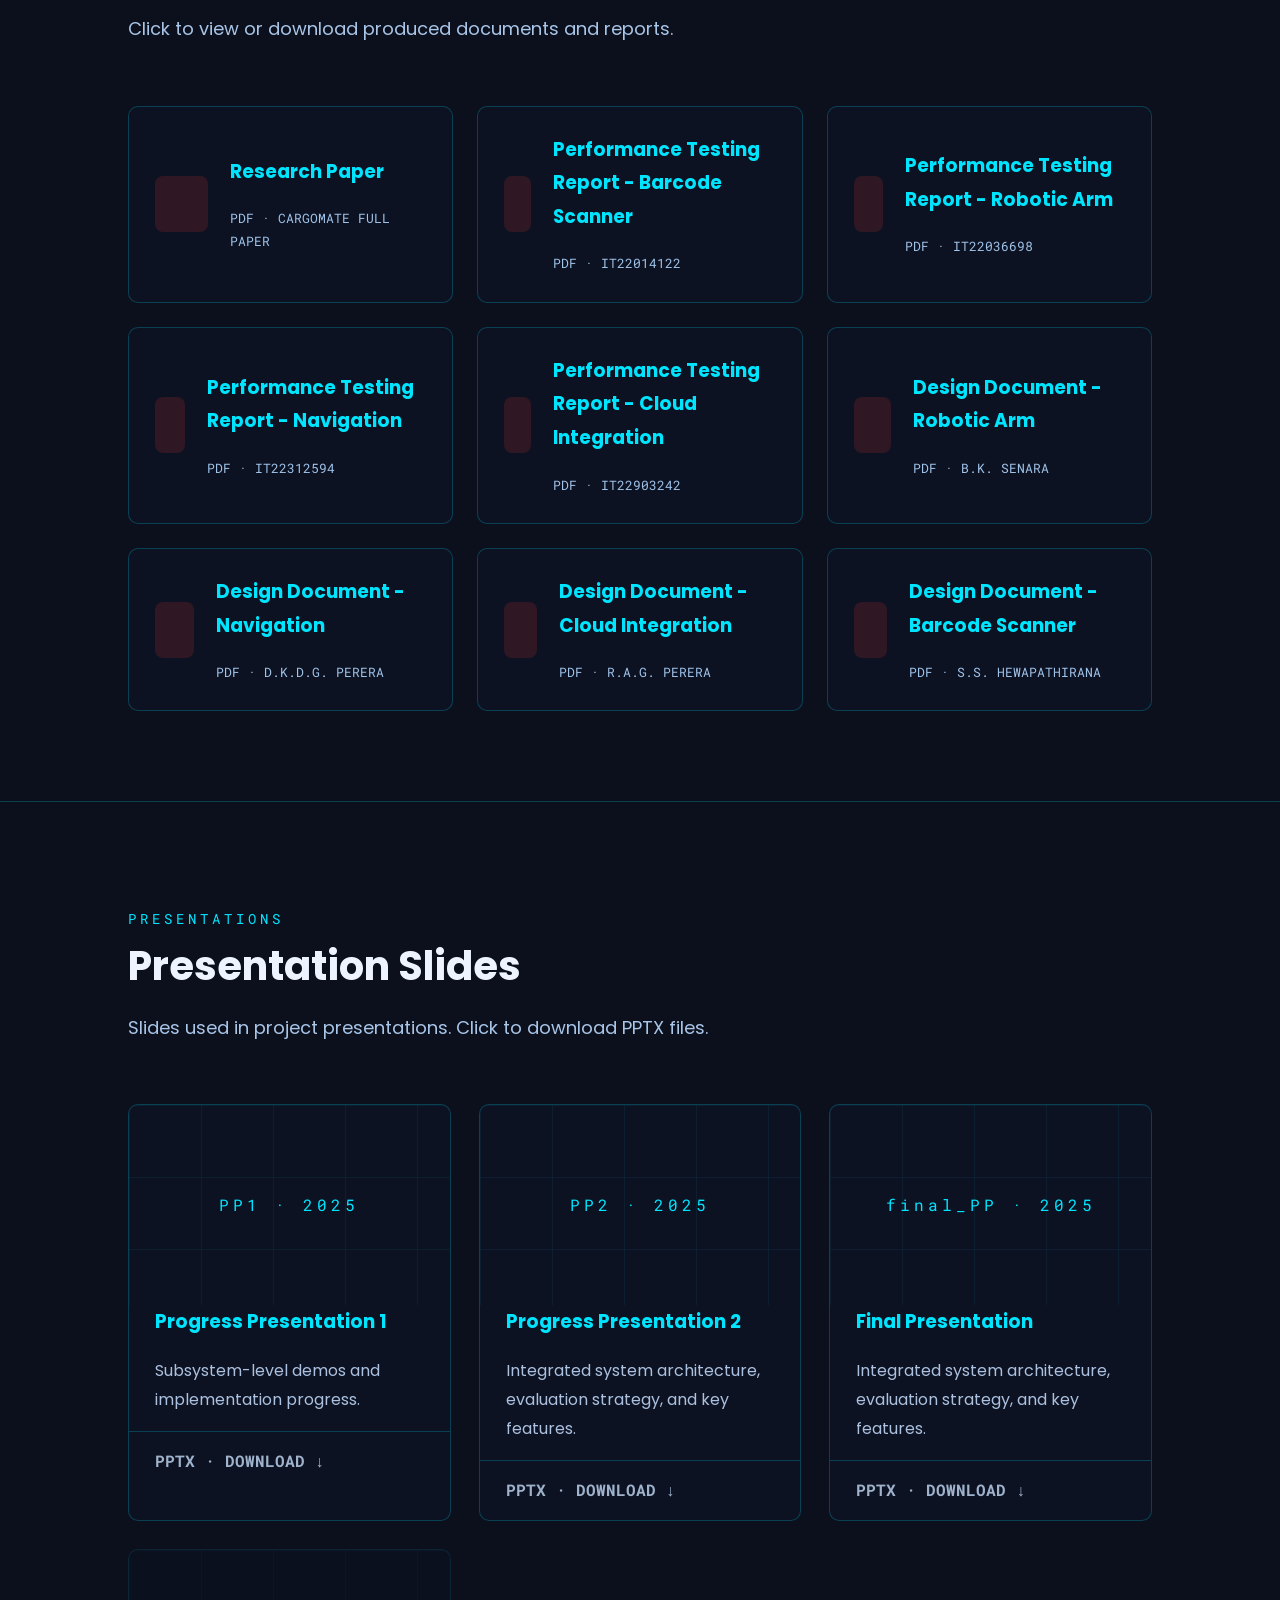
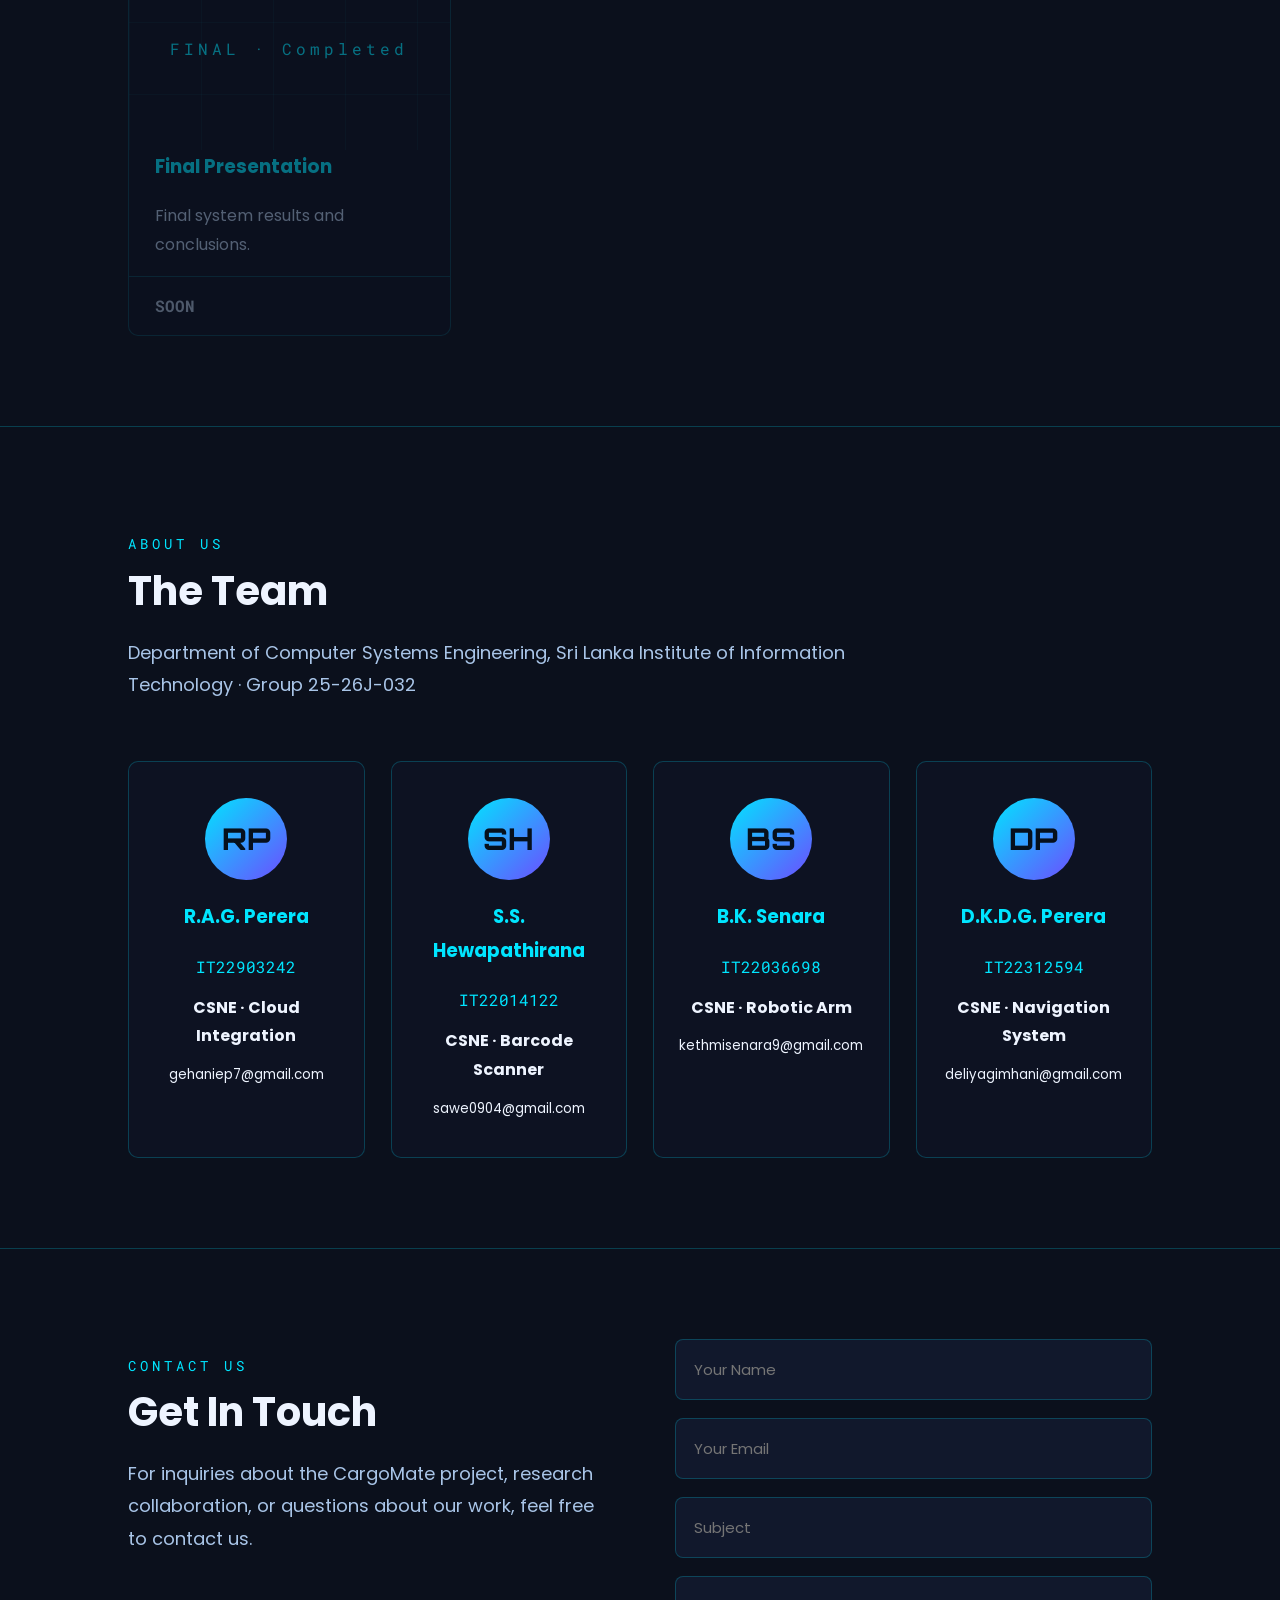
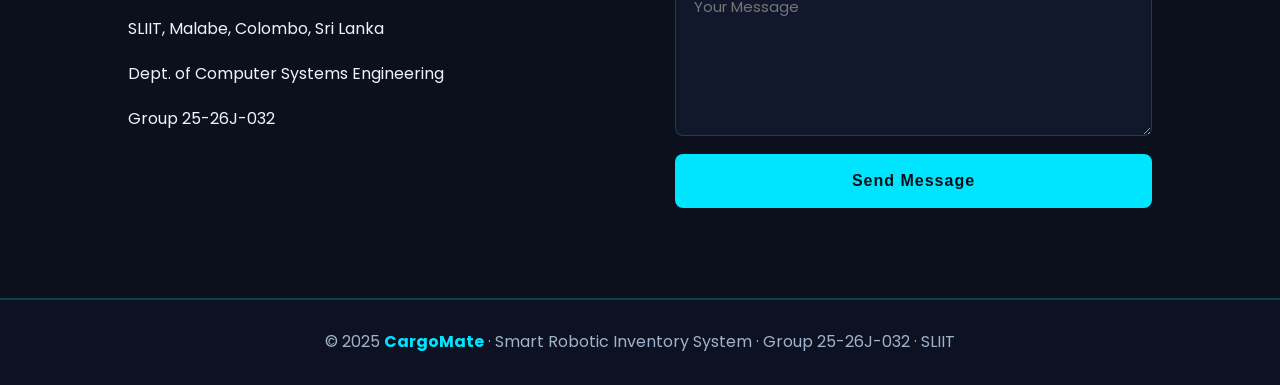
==== commit c3a4de08: "Update index.html" ====
--- a/index.html
+++ b/index.html
@@ -169,7 +169,7 @@
   </div>
 </a>
 
-<a class="doc" href="assets/documents/IT22036698_Performance_Testing_Report.pdf" target="_blank"> 
+<a class="doc" href="assets/documents/IT22036698_Performance Testing Report.pdf" target="_blank"> 
   <span></span>
   <div>
     <h3>Performance Testing Report - Robotic Arm</h3>
@@ -246,6 +246,19 @@
       <p>Integrated system architecture, evaluation strategy, and key features.</p>
       <b>PPTX · DOWNLOAD ↓</b>
     </a>
+
+
+    <a class="slide-card" href="assets/documents/final_PP.pptx" download>
+      <div class="slide-top grid-bg">final_PP · 2025</div>
+      <h3>Final Presentation </h3>
+      <p>Integrated system architecture, evaluation strategy, and key features.</p>
+      <b>PPTX · DOWNLOAD ↓</b>
+    </a>
+
+
+
+
+    
 
     <div class="slide-card disabled">
       <div class="slide-top grid-bg">FINAL · Completed</div>
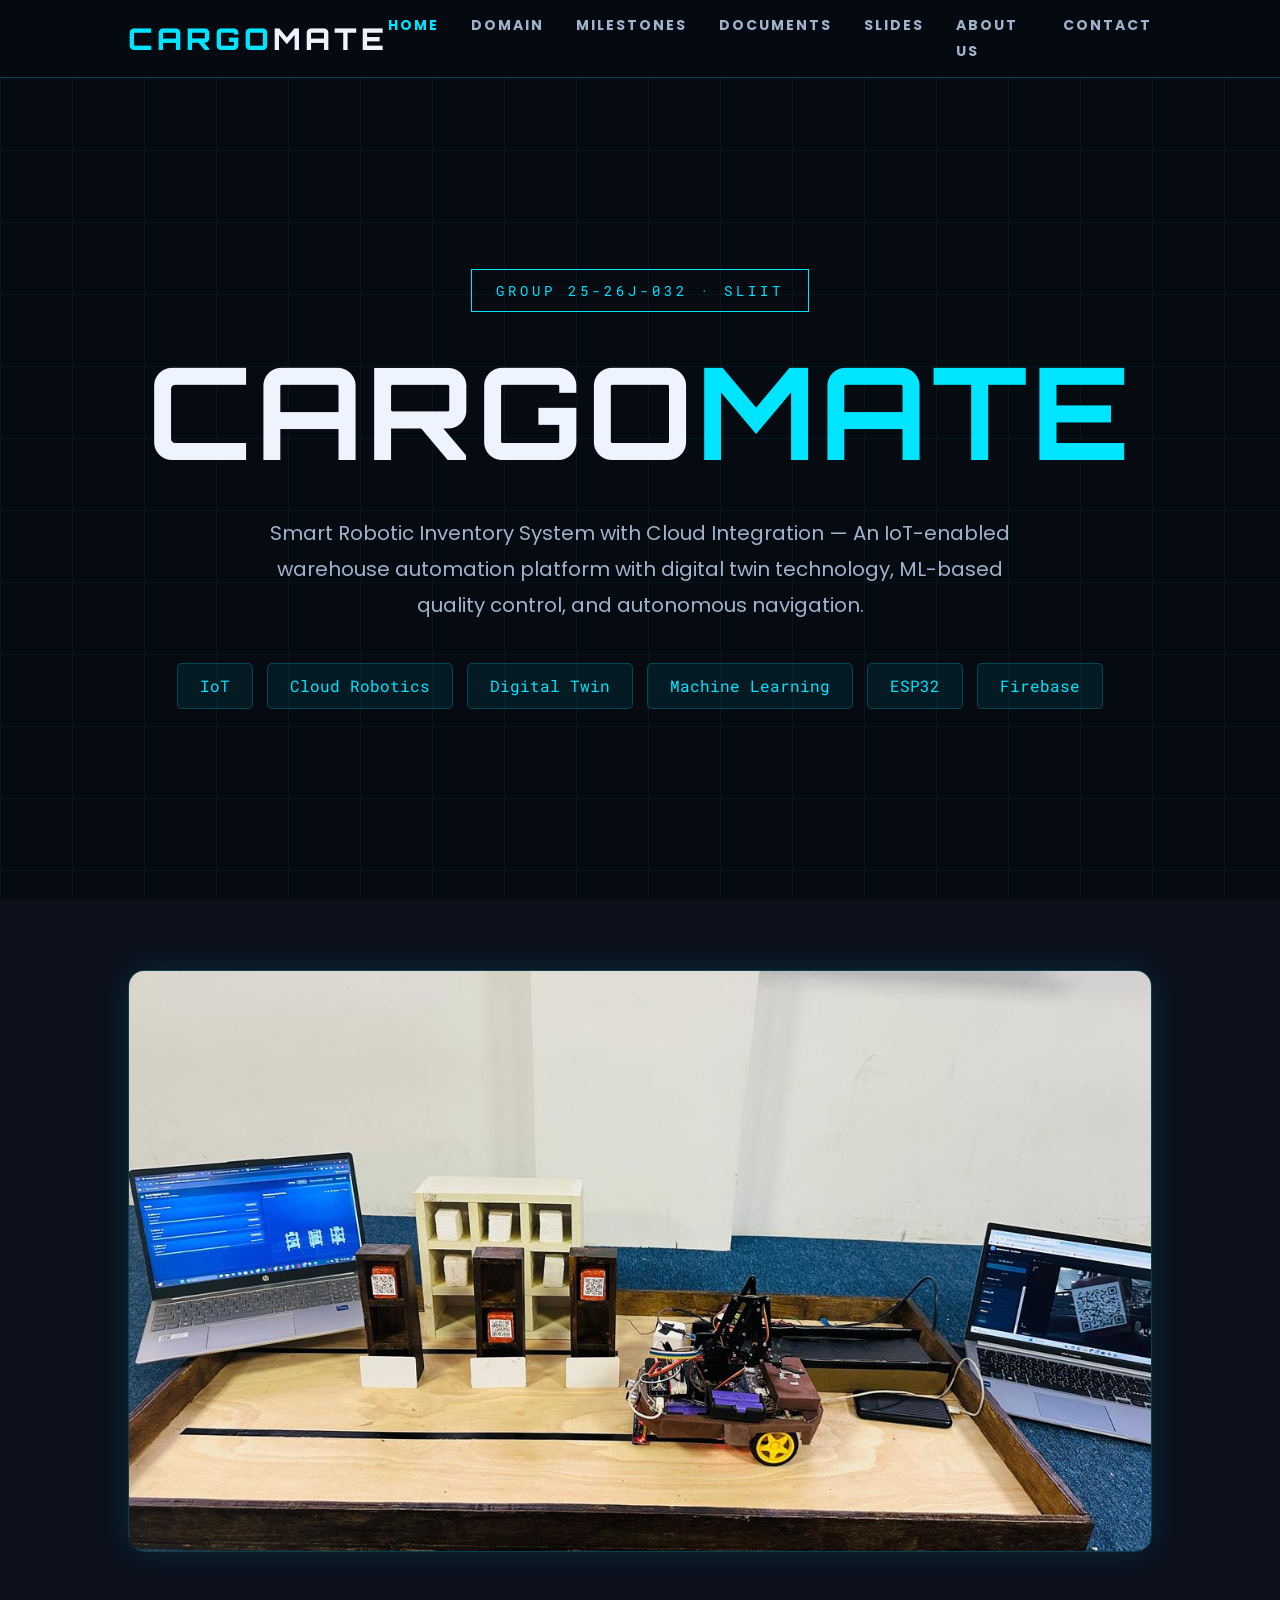
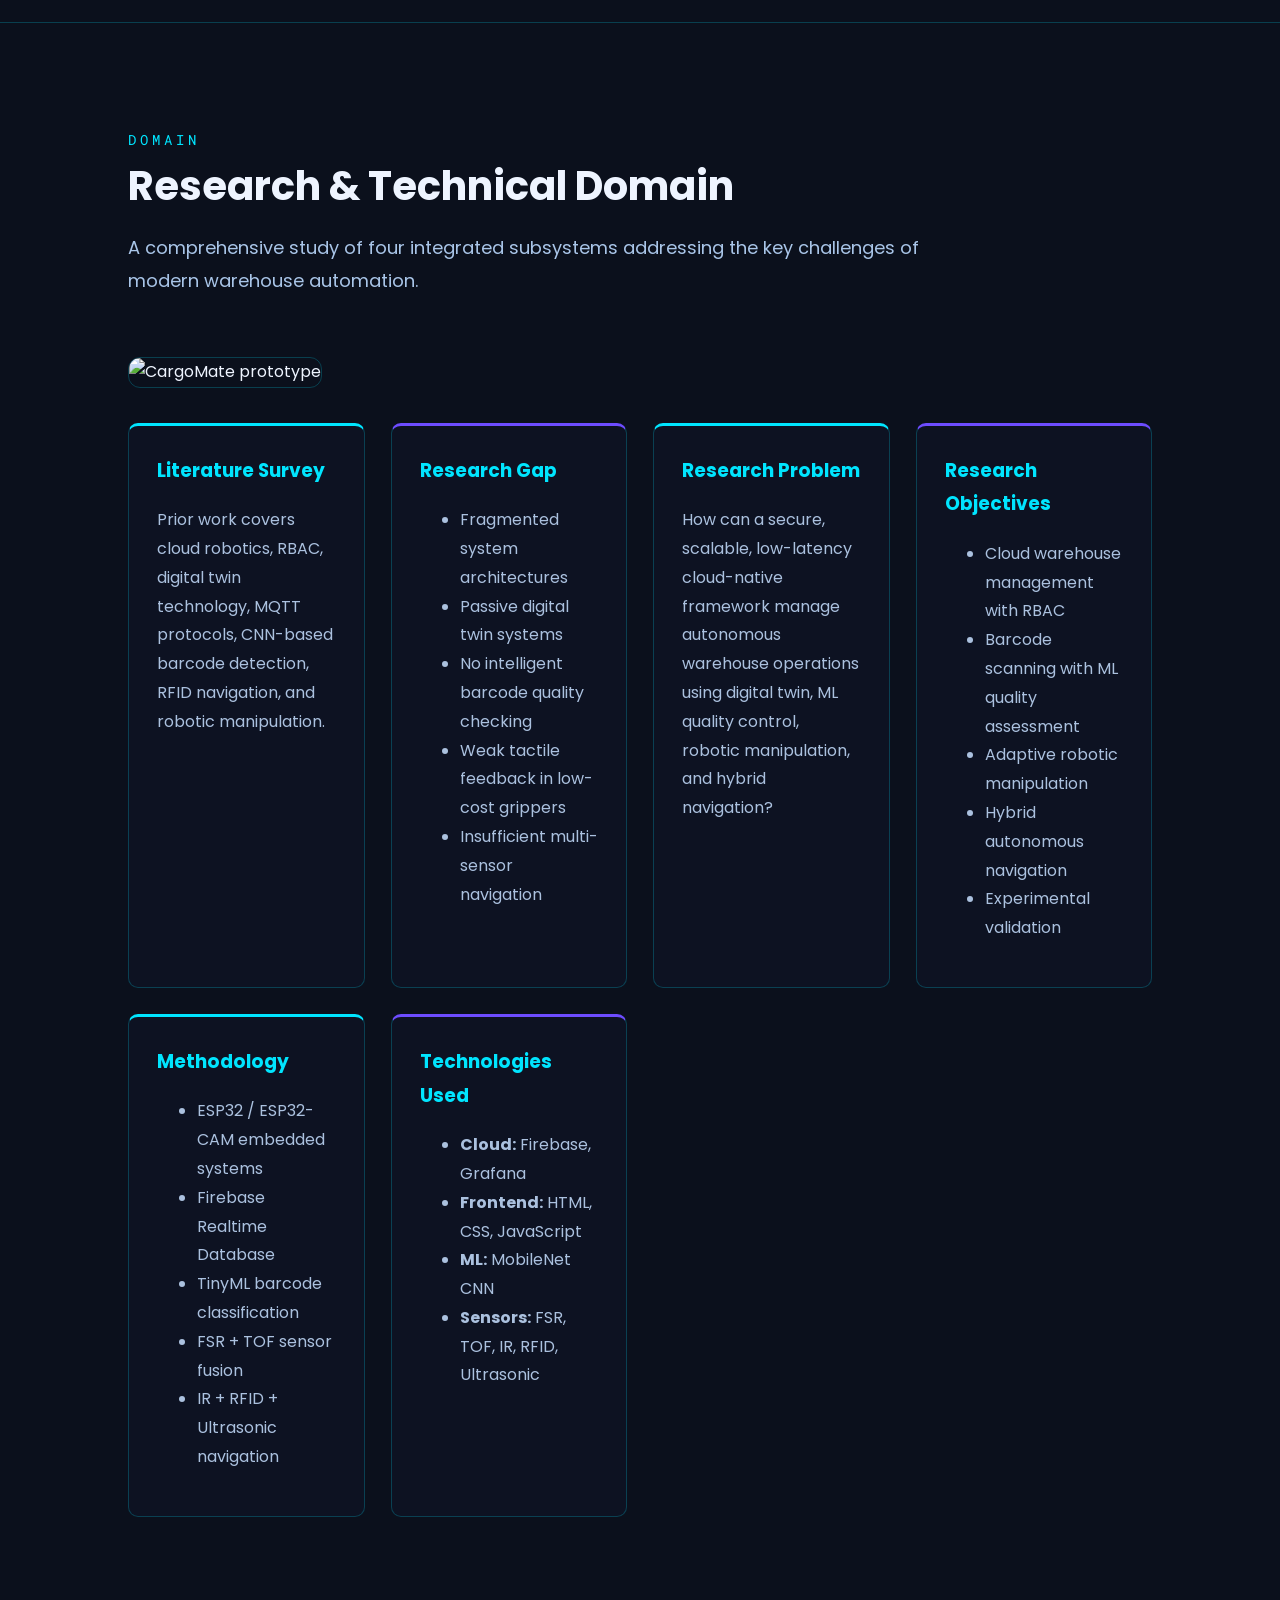
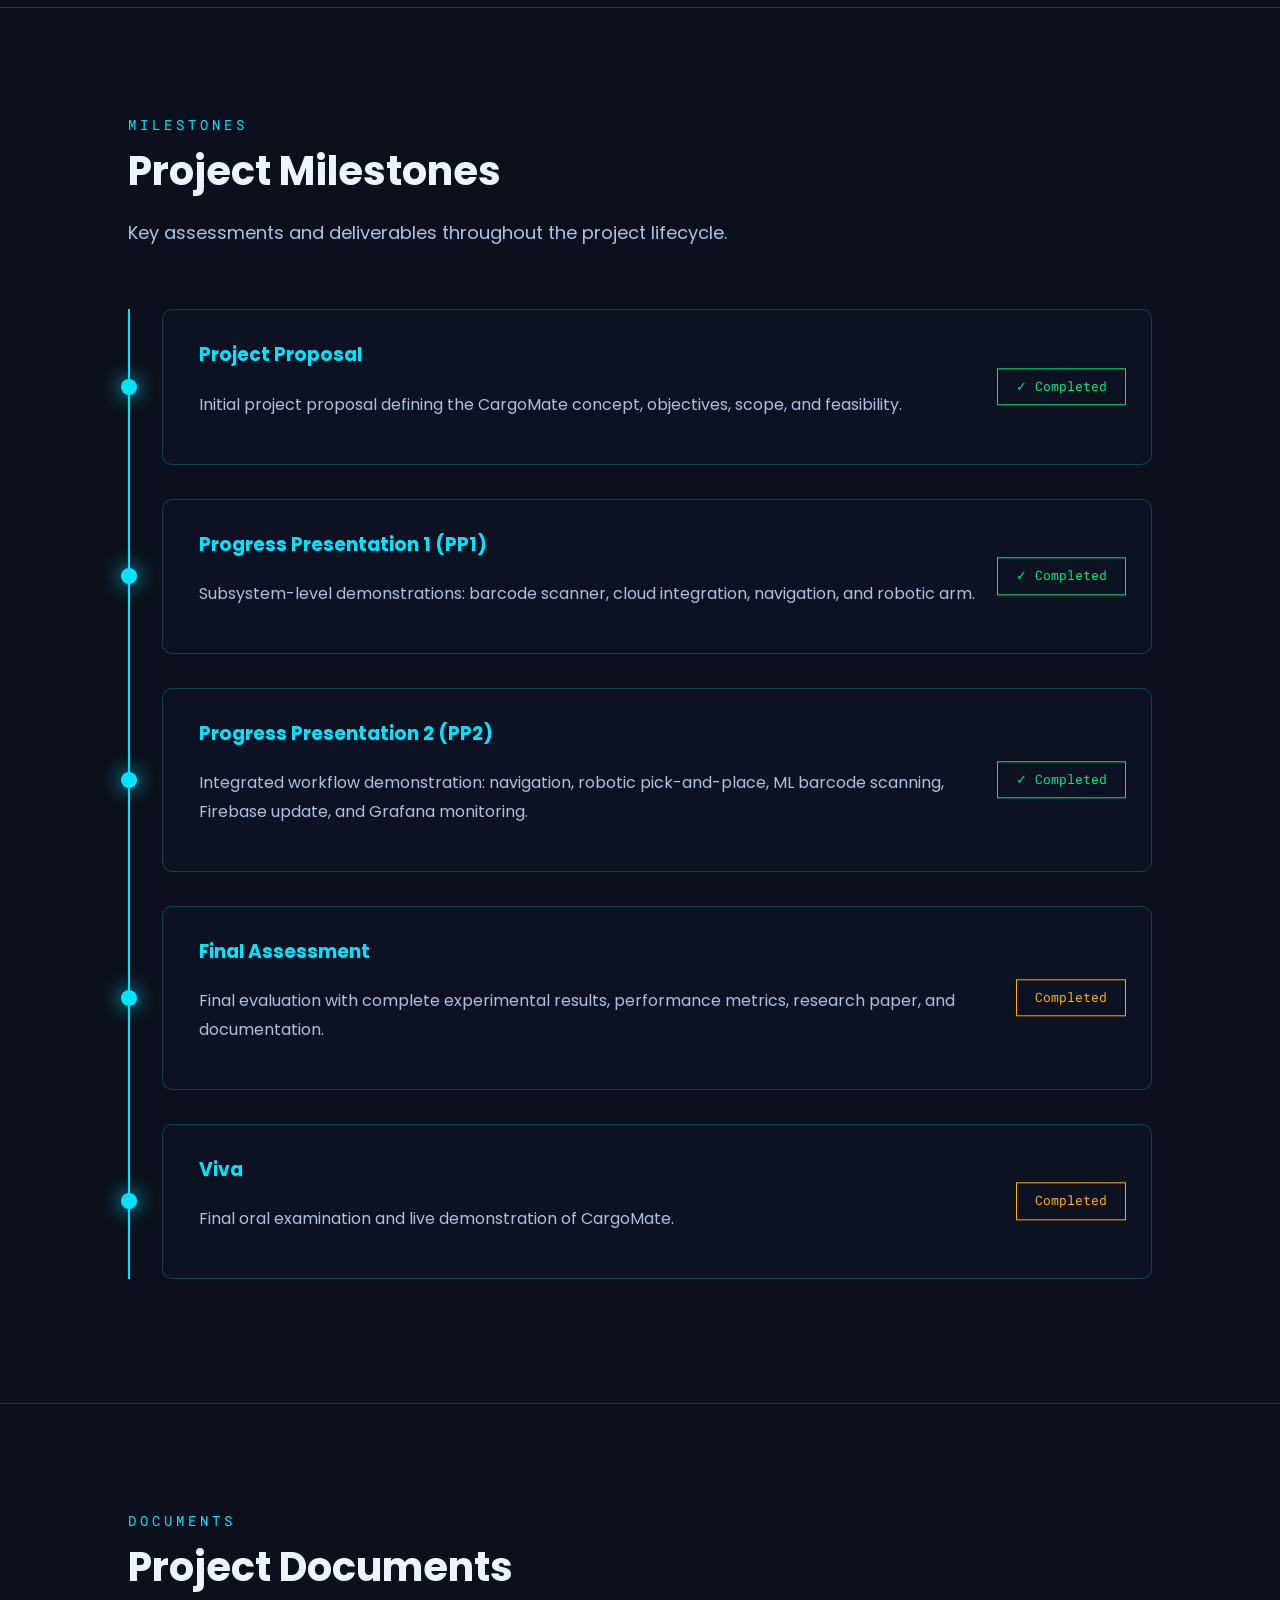
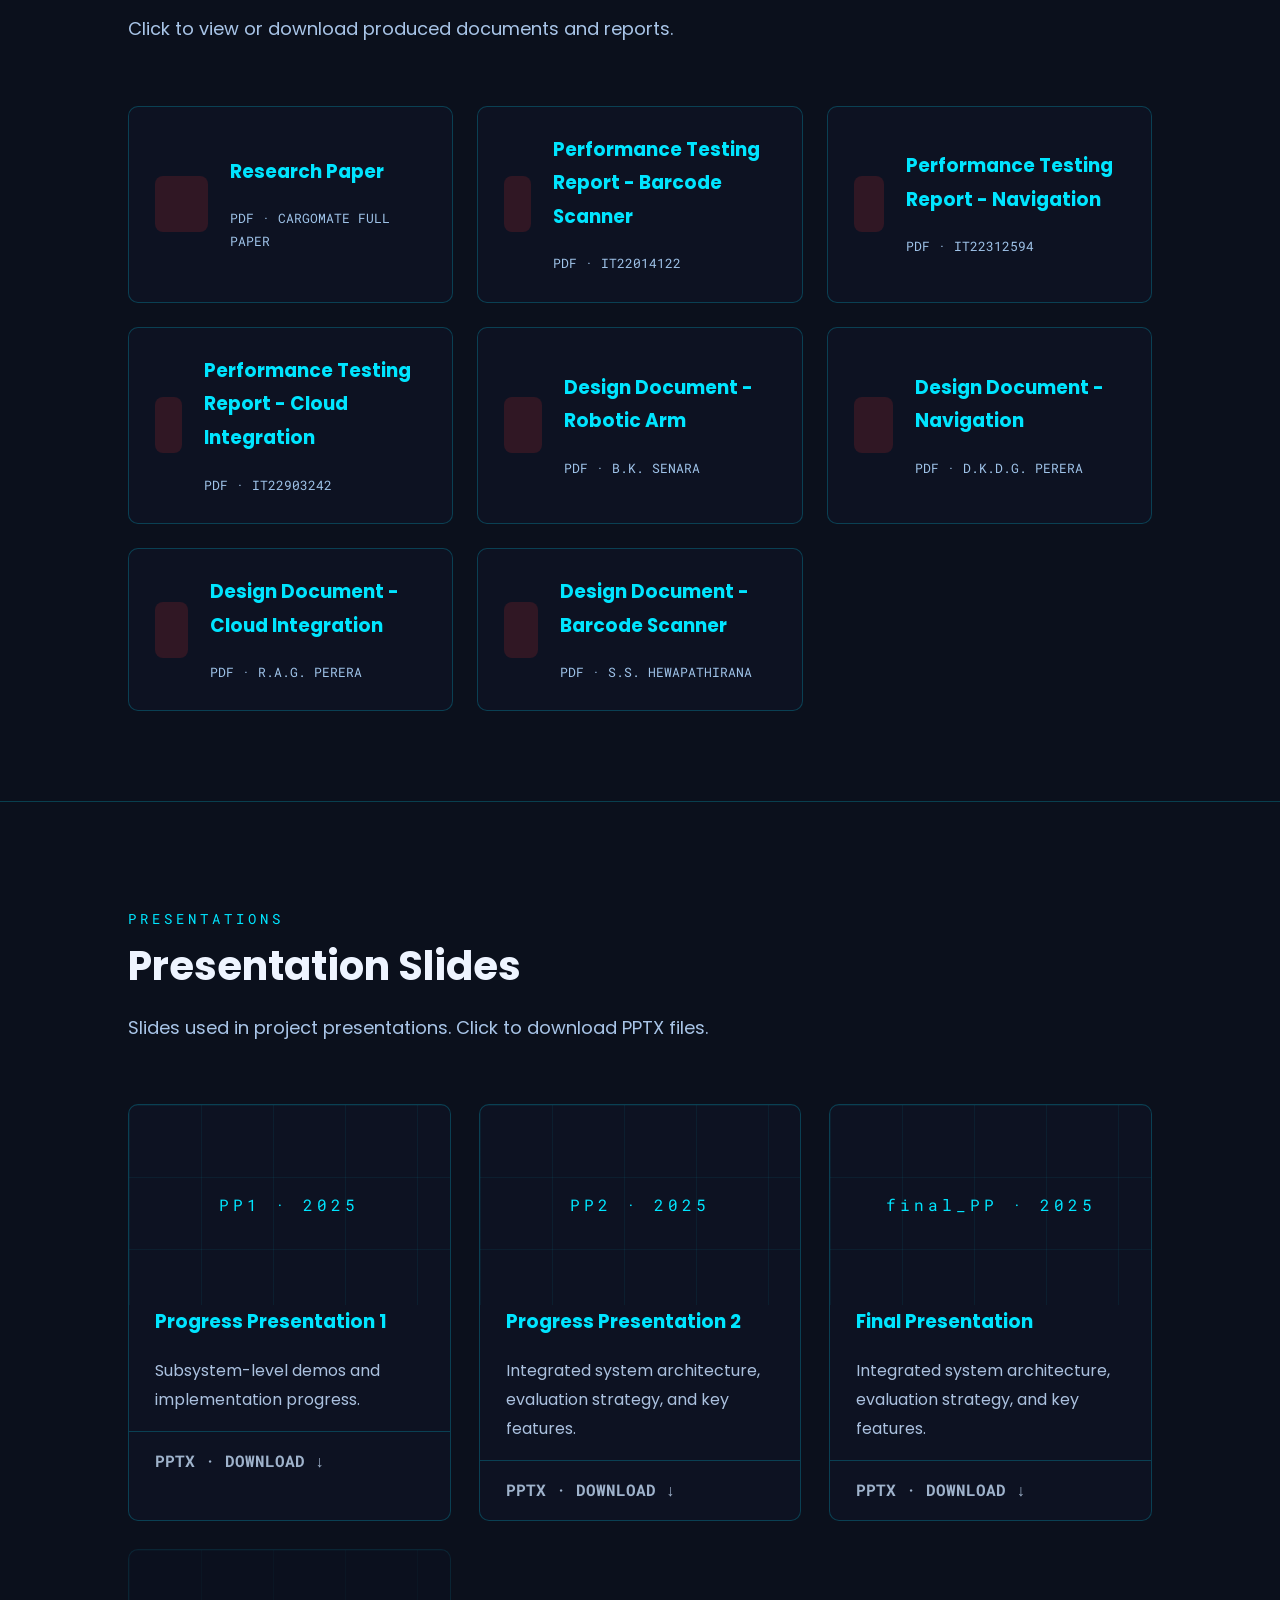
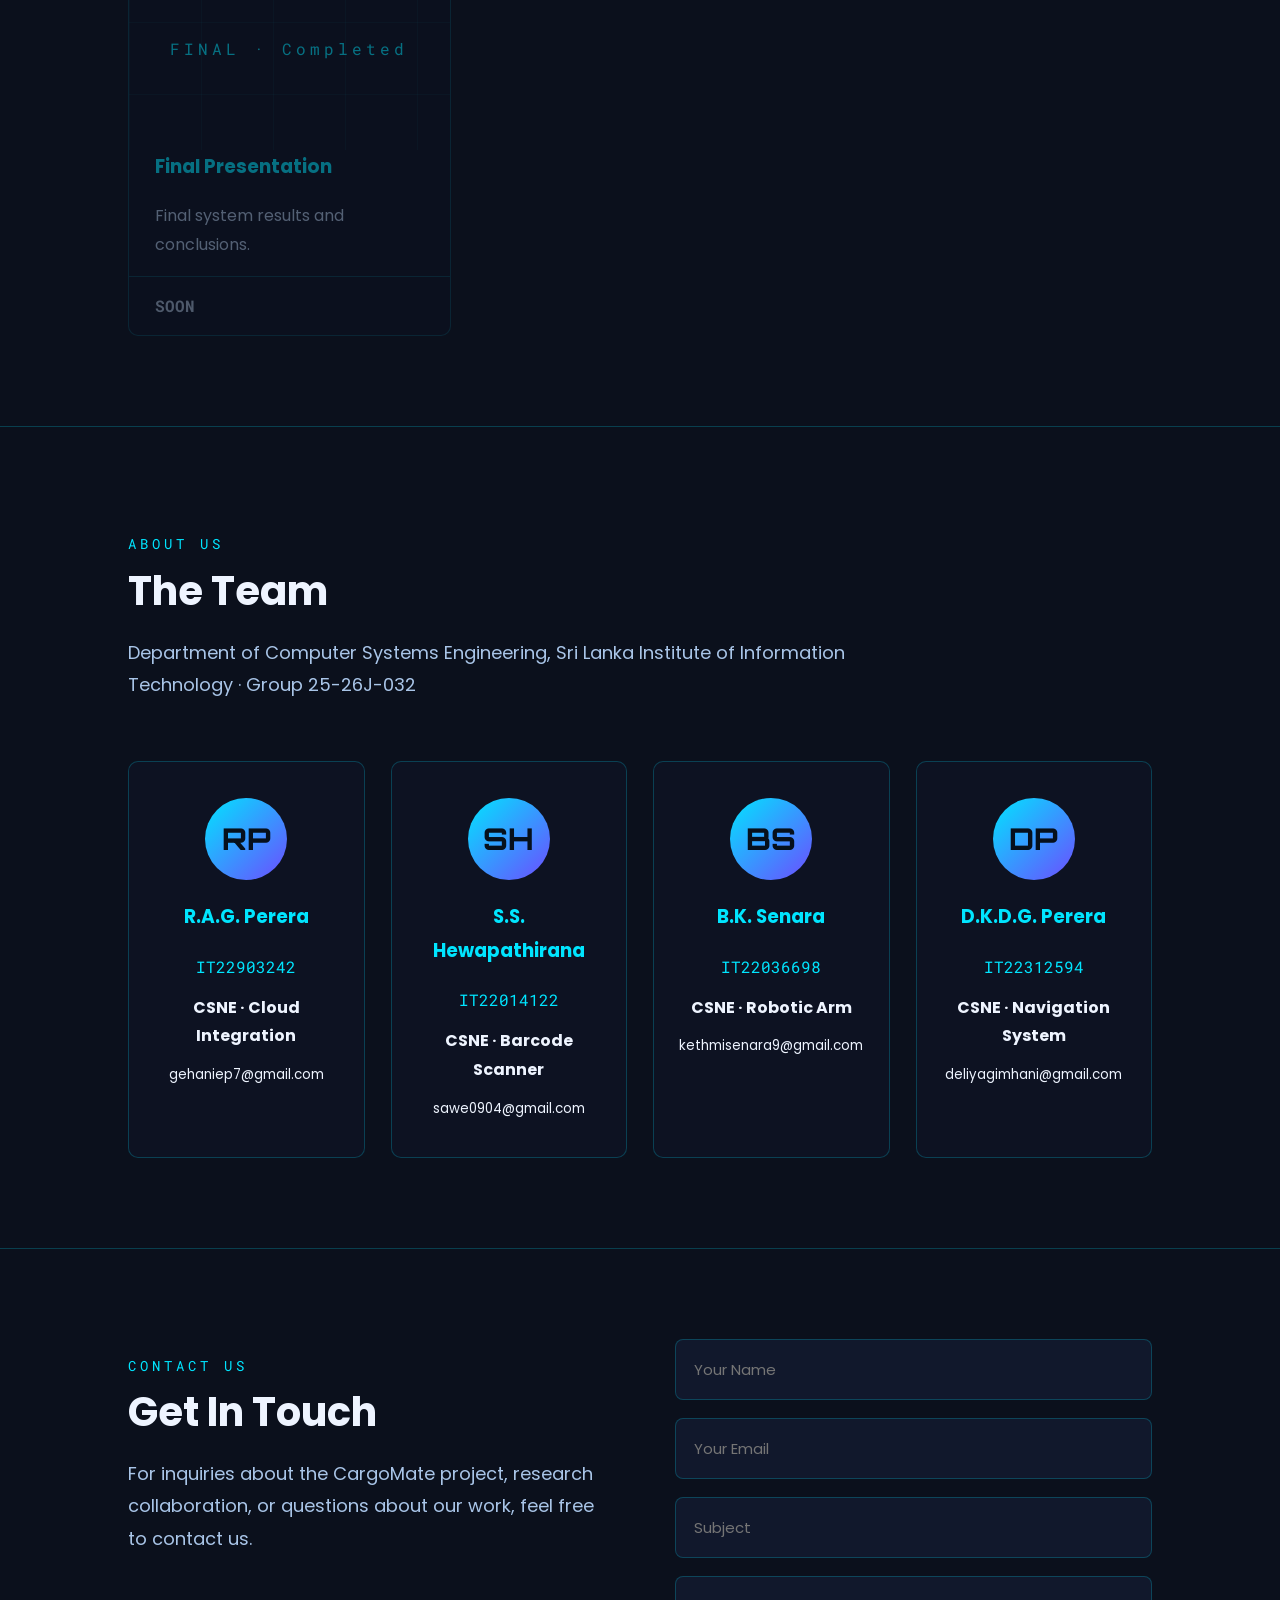
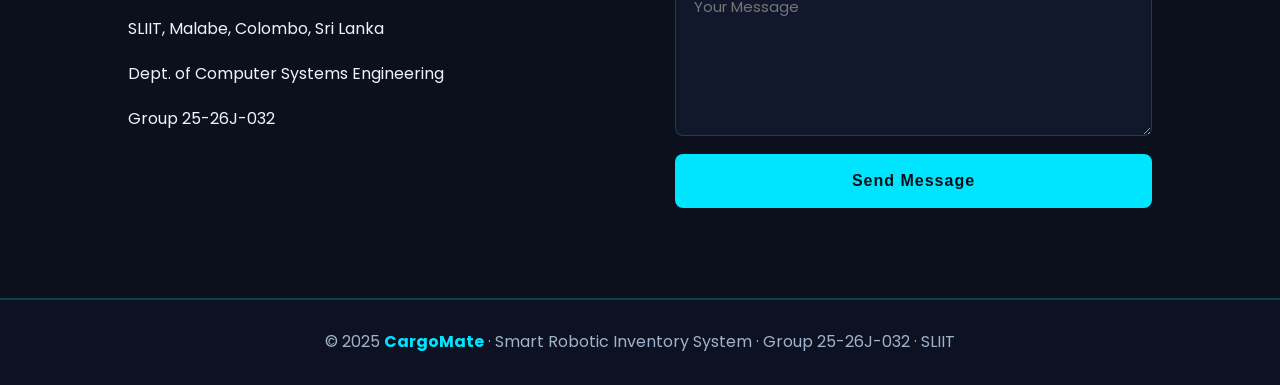
==== commit 31d570f4: "Update index.html" ====
--- a/index.html
+++ b/index.html
@@ -169,13 +169,6 @@
   </div>
 </a>
 
-<a class="doc" href="assets/documents/IT22036698_Performance Testing Report.pdf" target="_blank"> 
-  <span></span>
-  <div>
-    <h3>Performance Testing Report - Robotic Arm</h3>
-    <p>PDF · IT22036698</p>
-  </div>
-</a>
 
 <a class="doc" href="assets/documents/IT22312594_Performance_Testing_Report.pdf" target="_blank">
   <span></span>
@@ -254,11 +247,6 @@
       <p>Integrated system architecture, evaluation strategy, and key features.</p>
       <b>PPTX · DOWNLOAD ↓</b>
     </a>
-
-
-
-
-    
 
     <div class="slide-card disabled">
       <div class="slide-top grid-bg">FINAL · Completed</div>
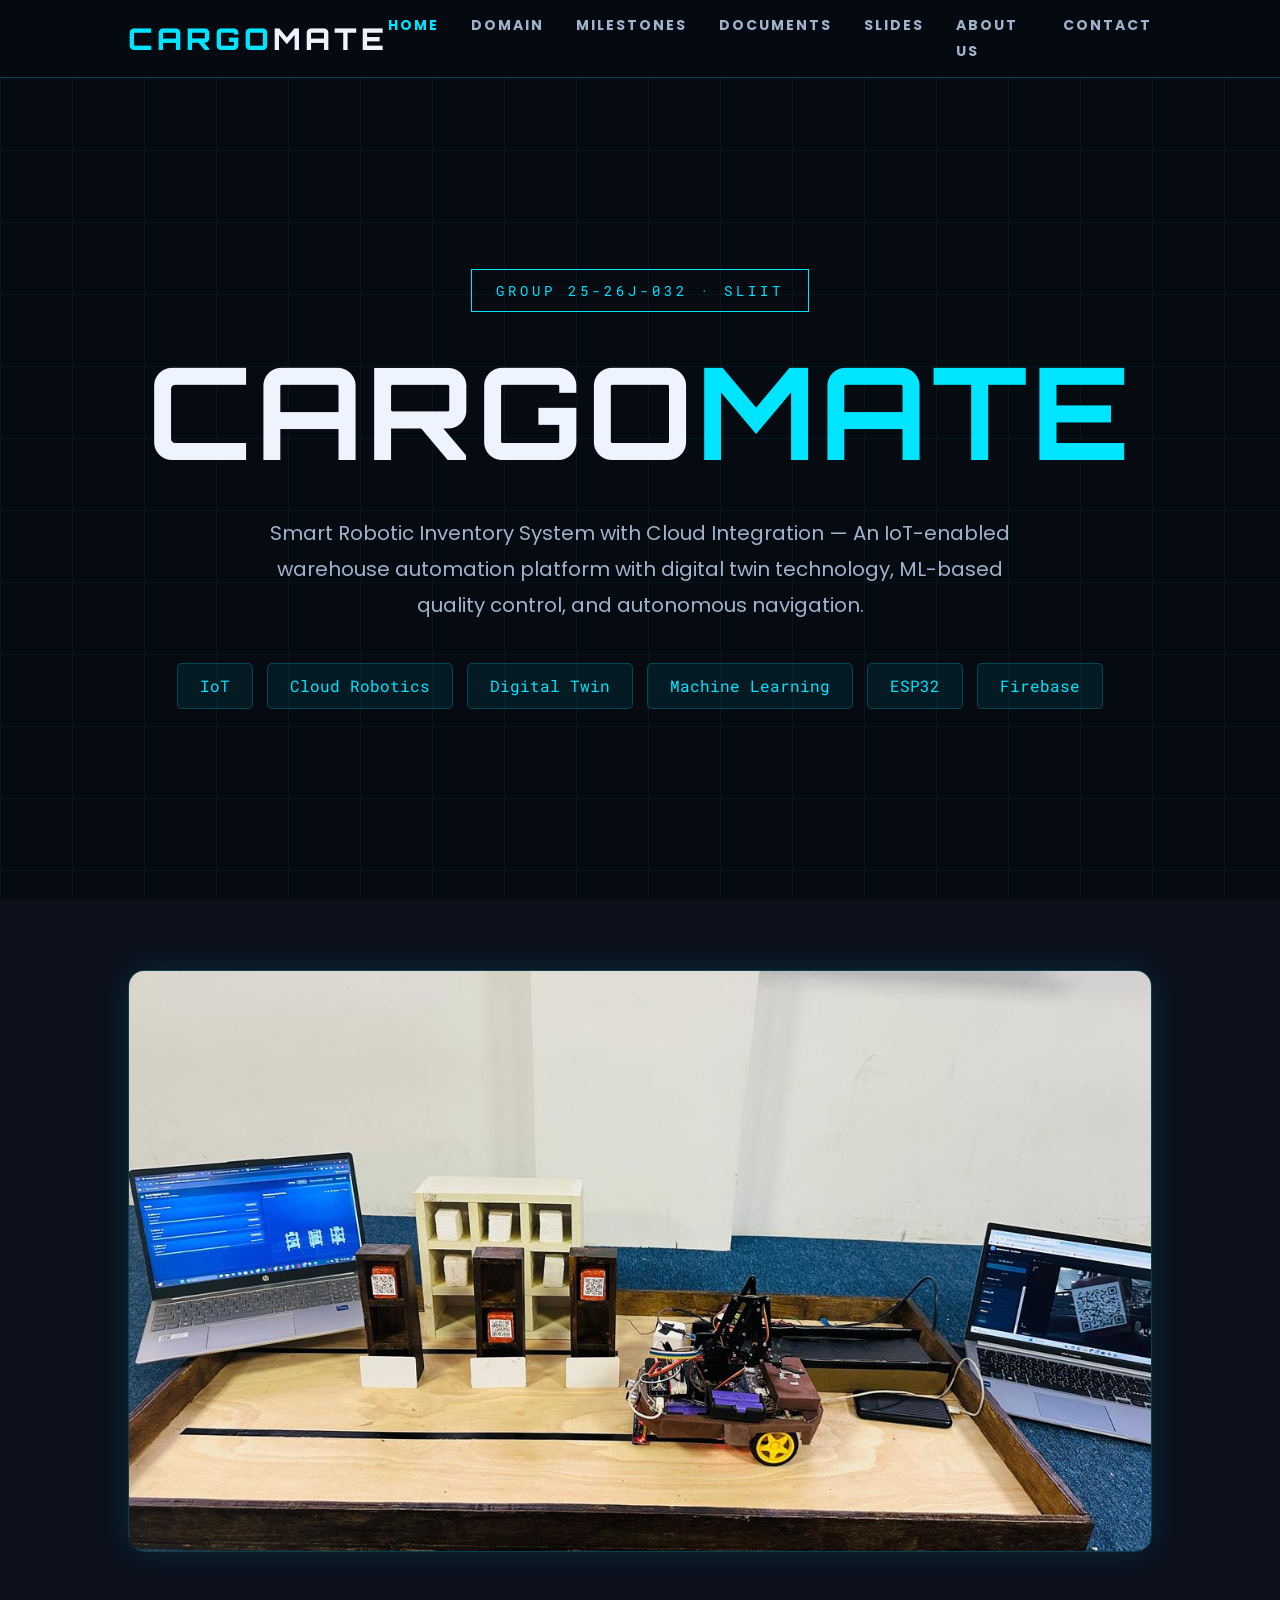
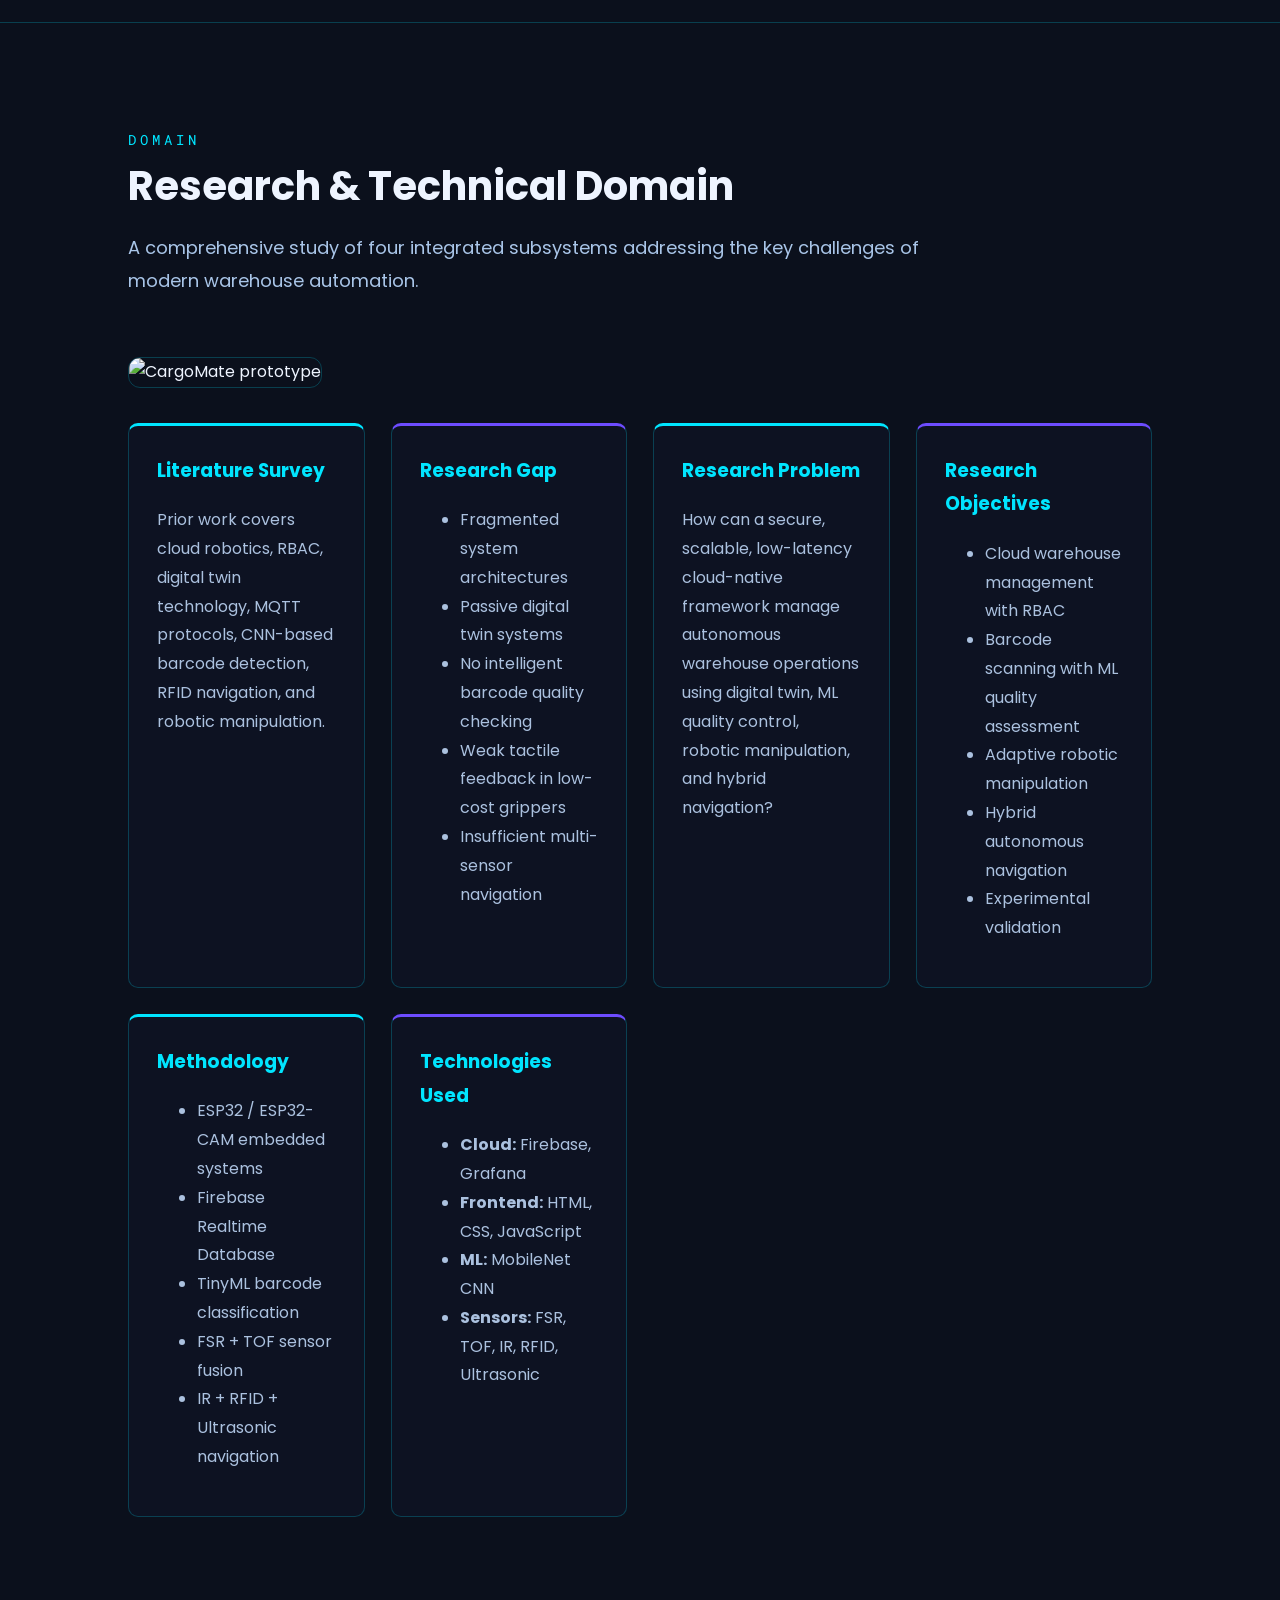
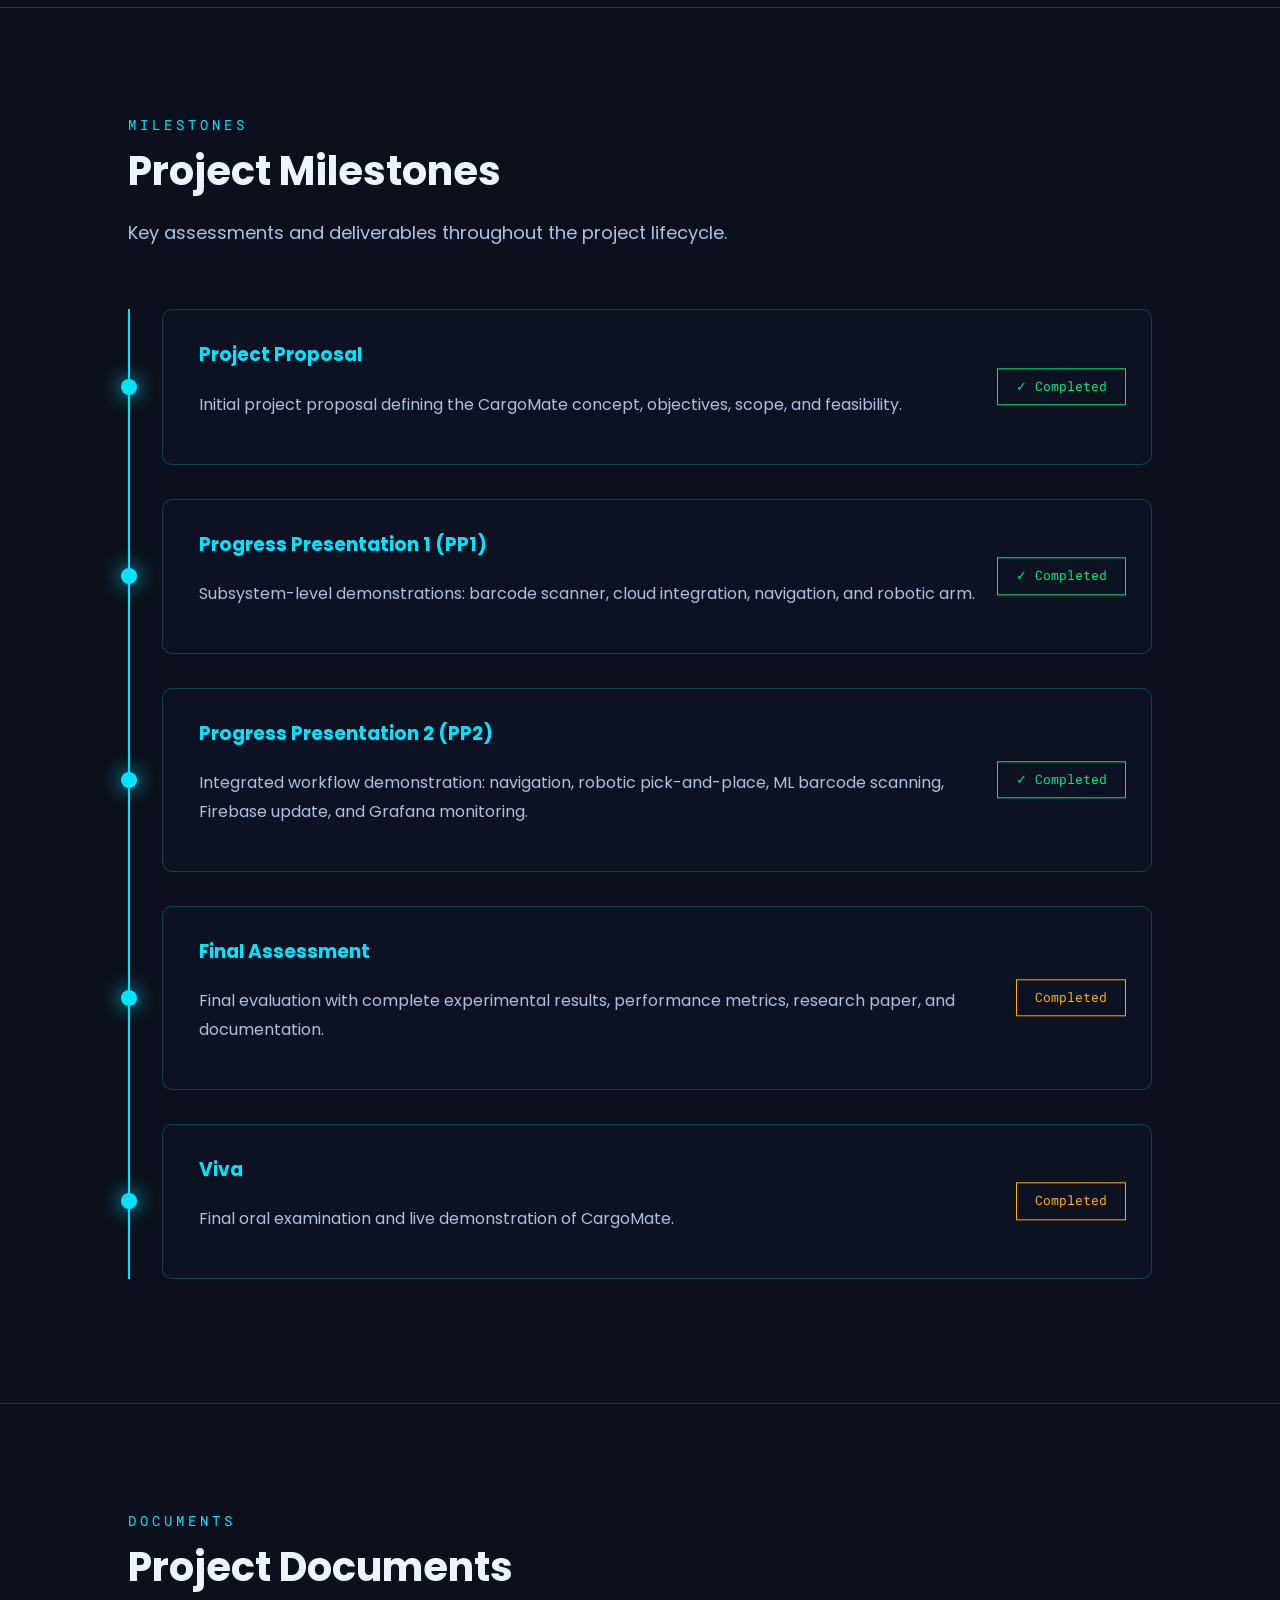
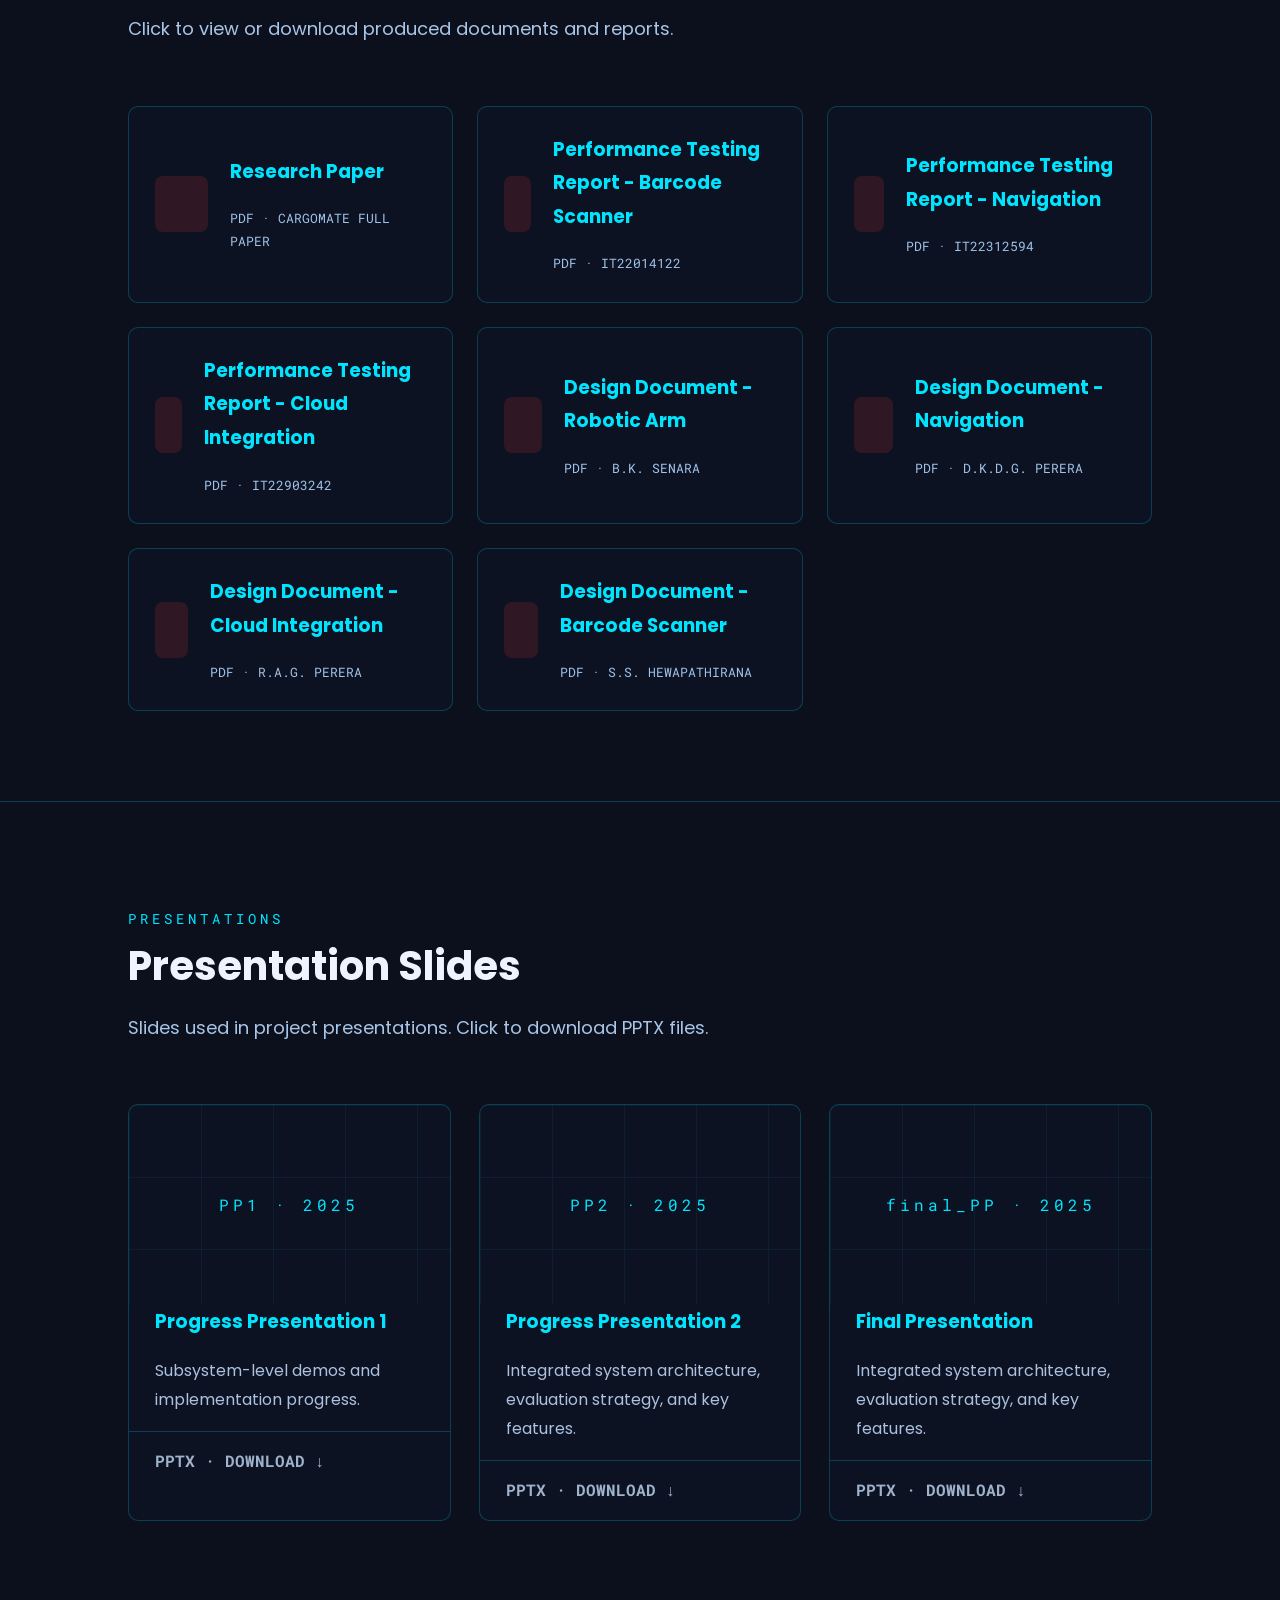
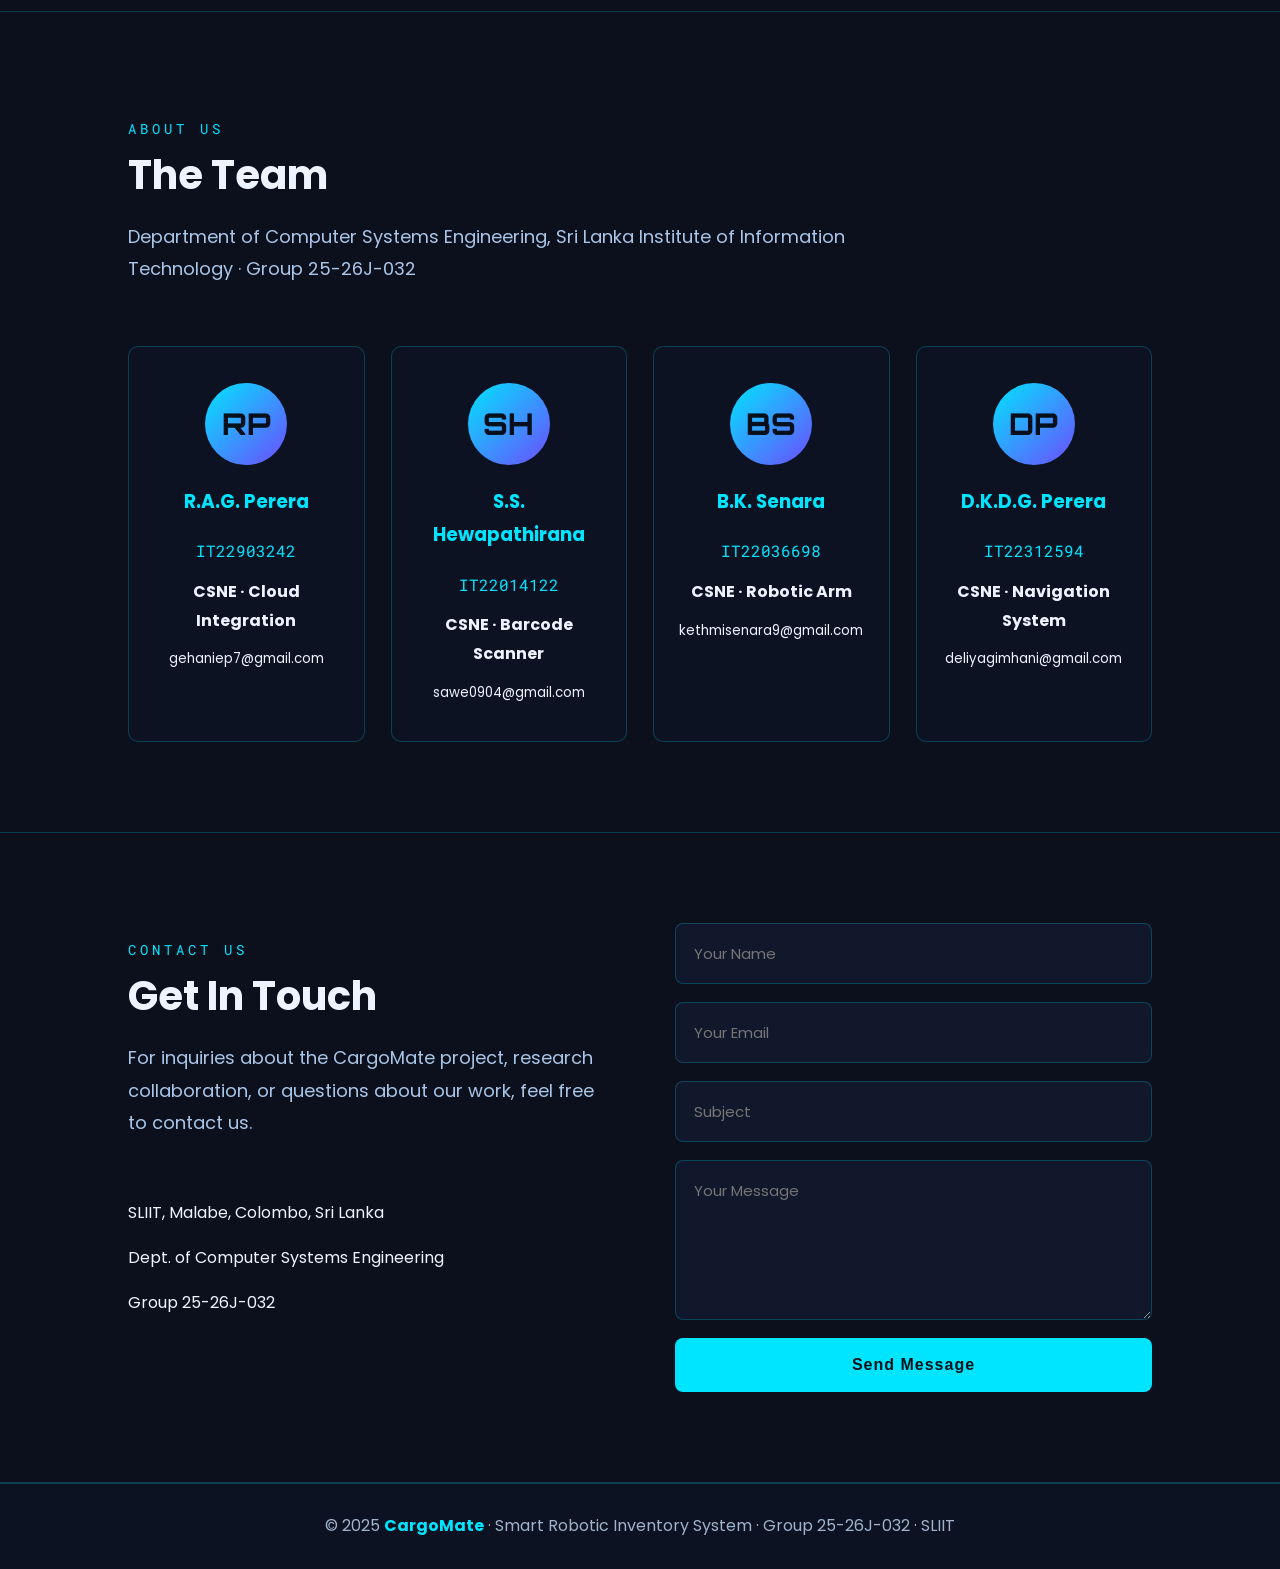
==== commit bcd8730c: "Update index.html" ====
--- a/index.html
+++ b/index.html
@@ -248,12 +248,7 @@
       <b>PPTX · DOWNLOAD ↓</b>
     </a>
 
-    <div class="slide-card disabled">
-      <div class="slide-top grid-bg">FINAL · Completed</div>
-      <h3>Final Presentation</h3>
-      <p>Final system results and conclusions.</p>
-      <b>SOON</b>
-    </div>
+   
   </div>
 </section>
 
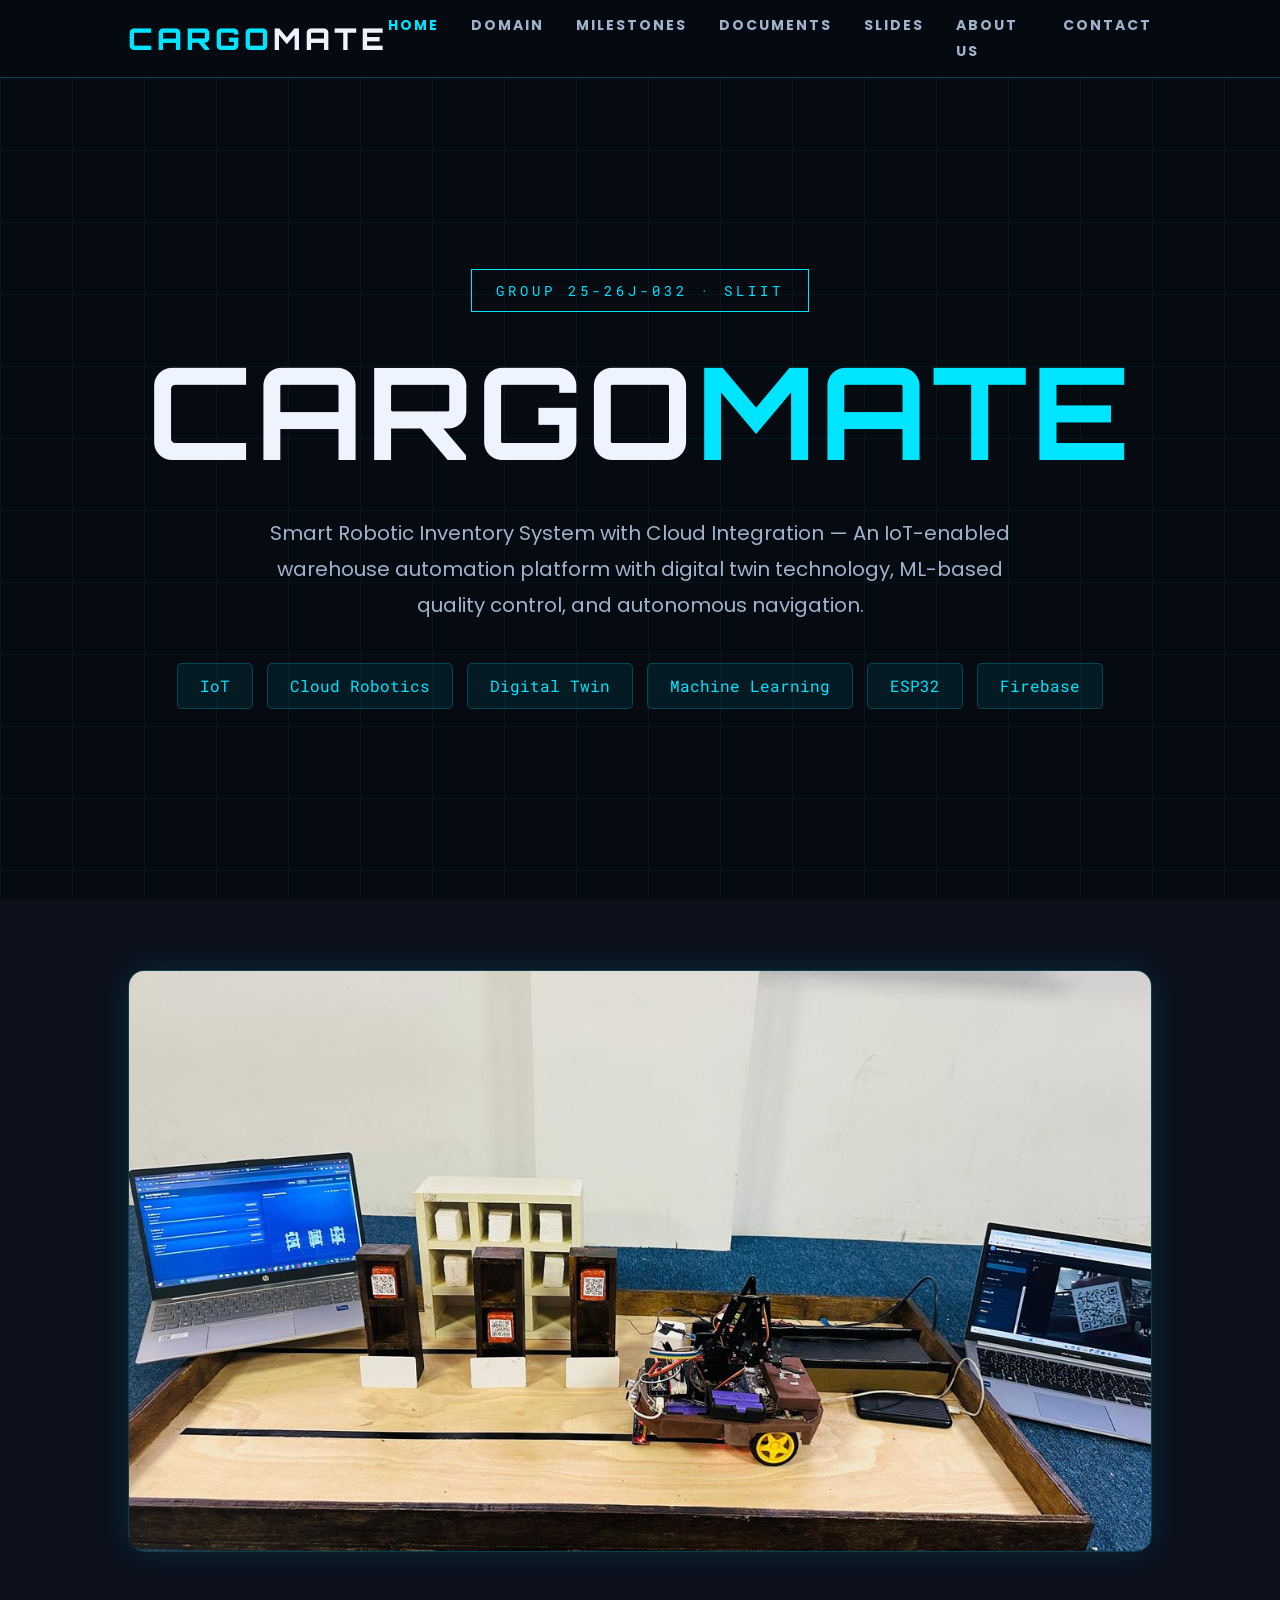
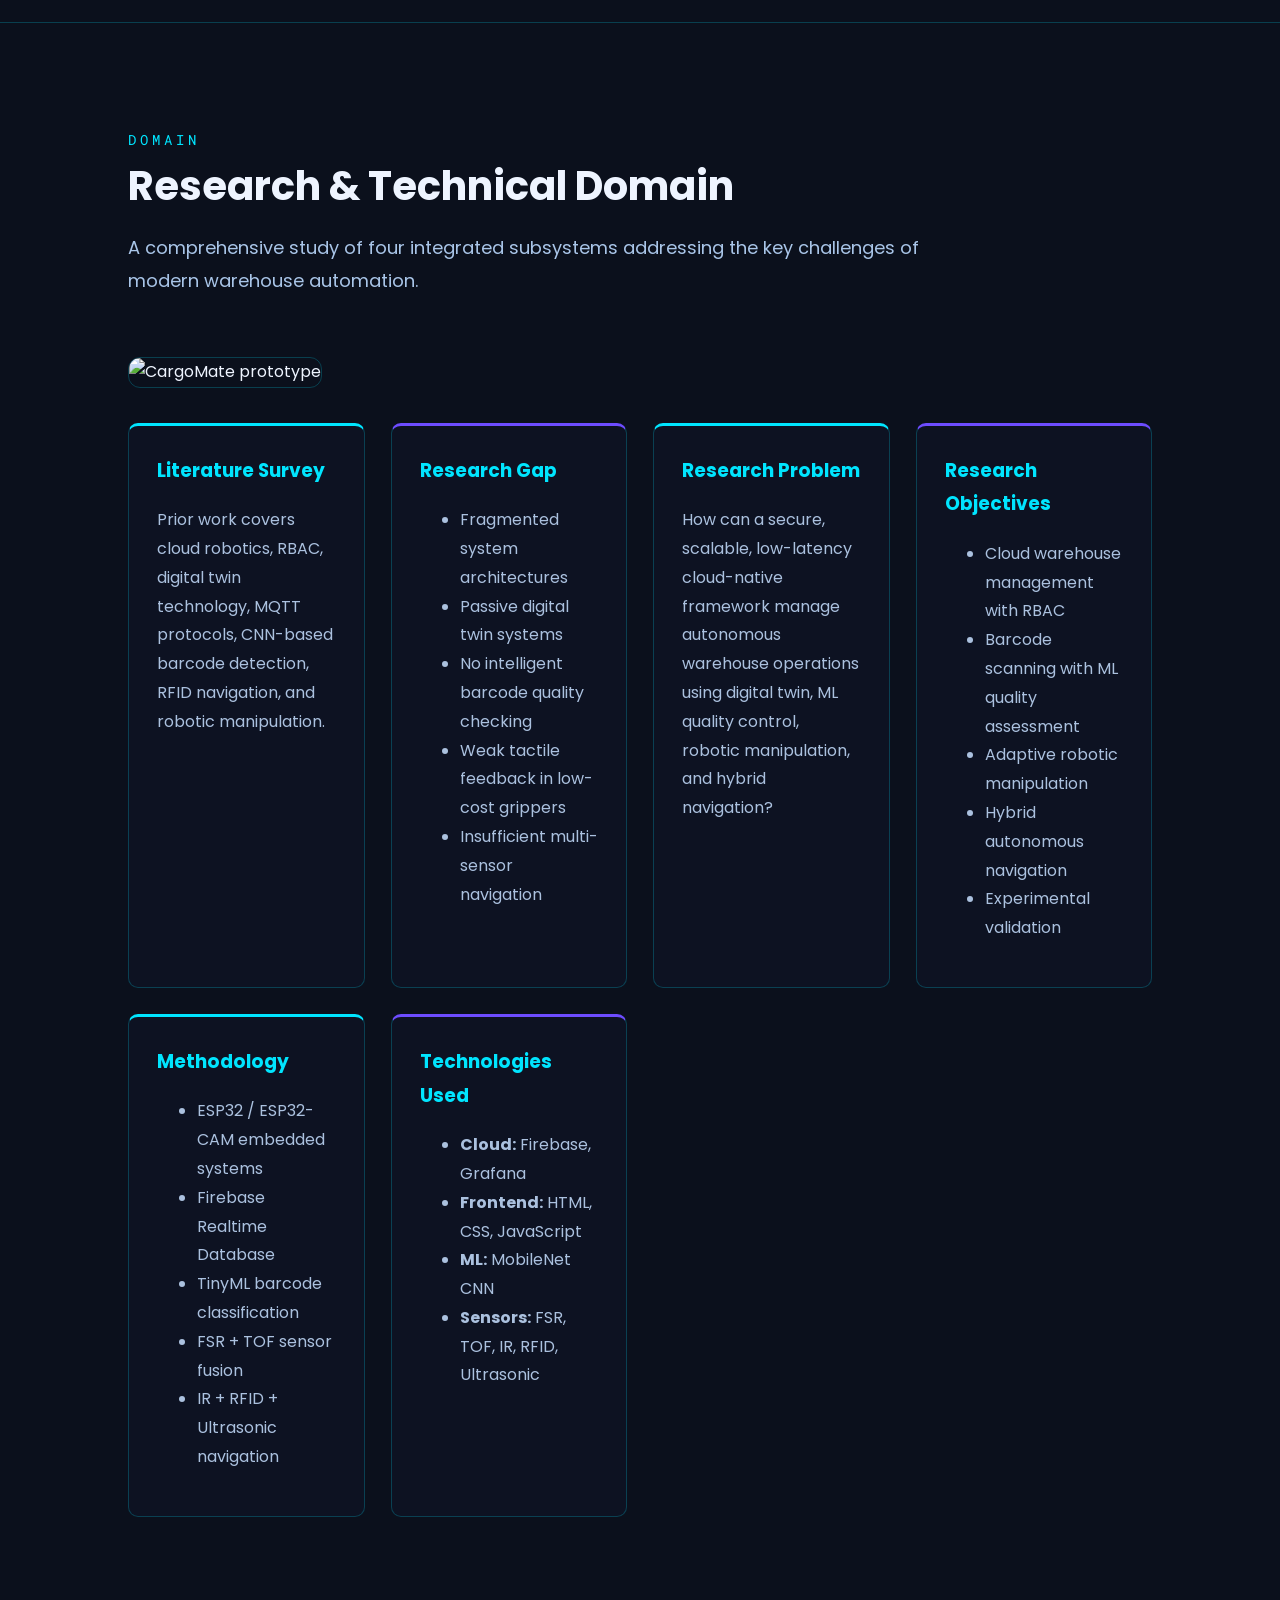
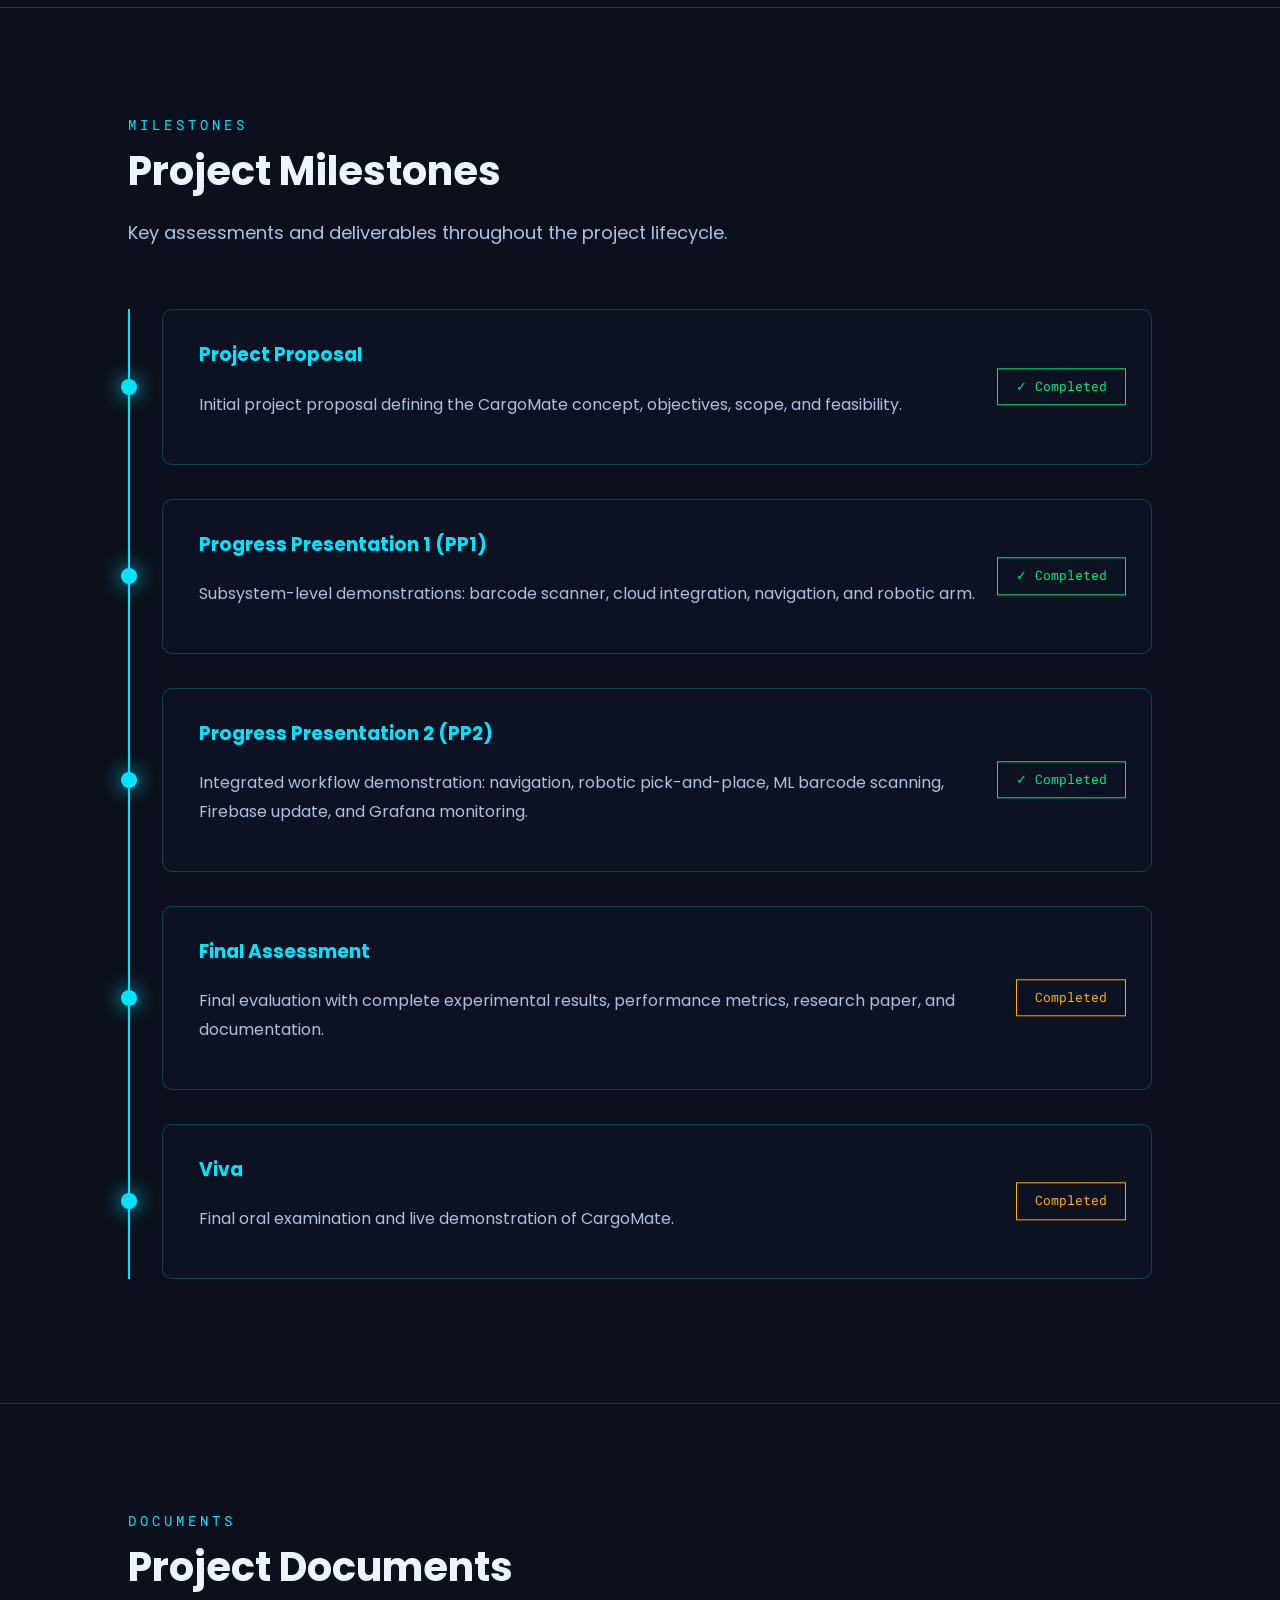
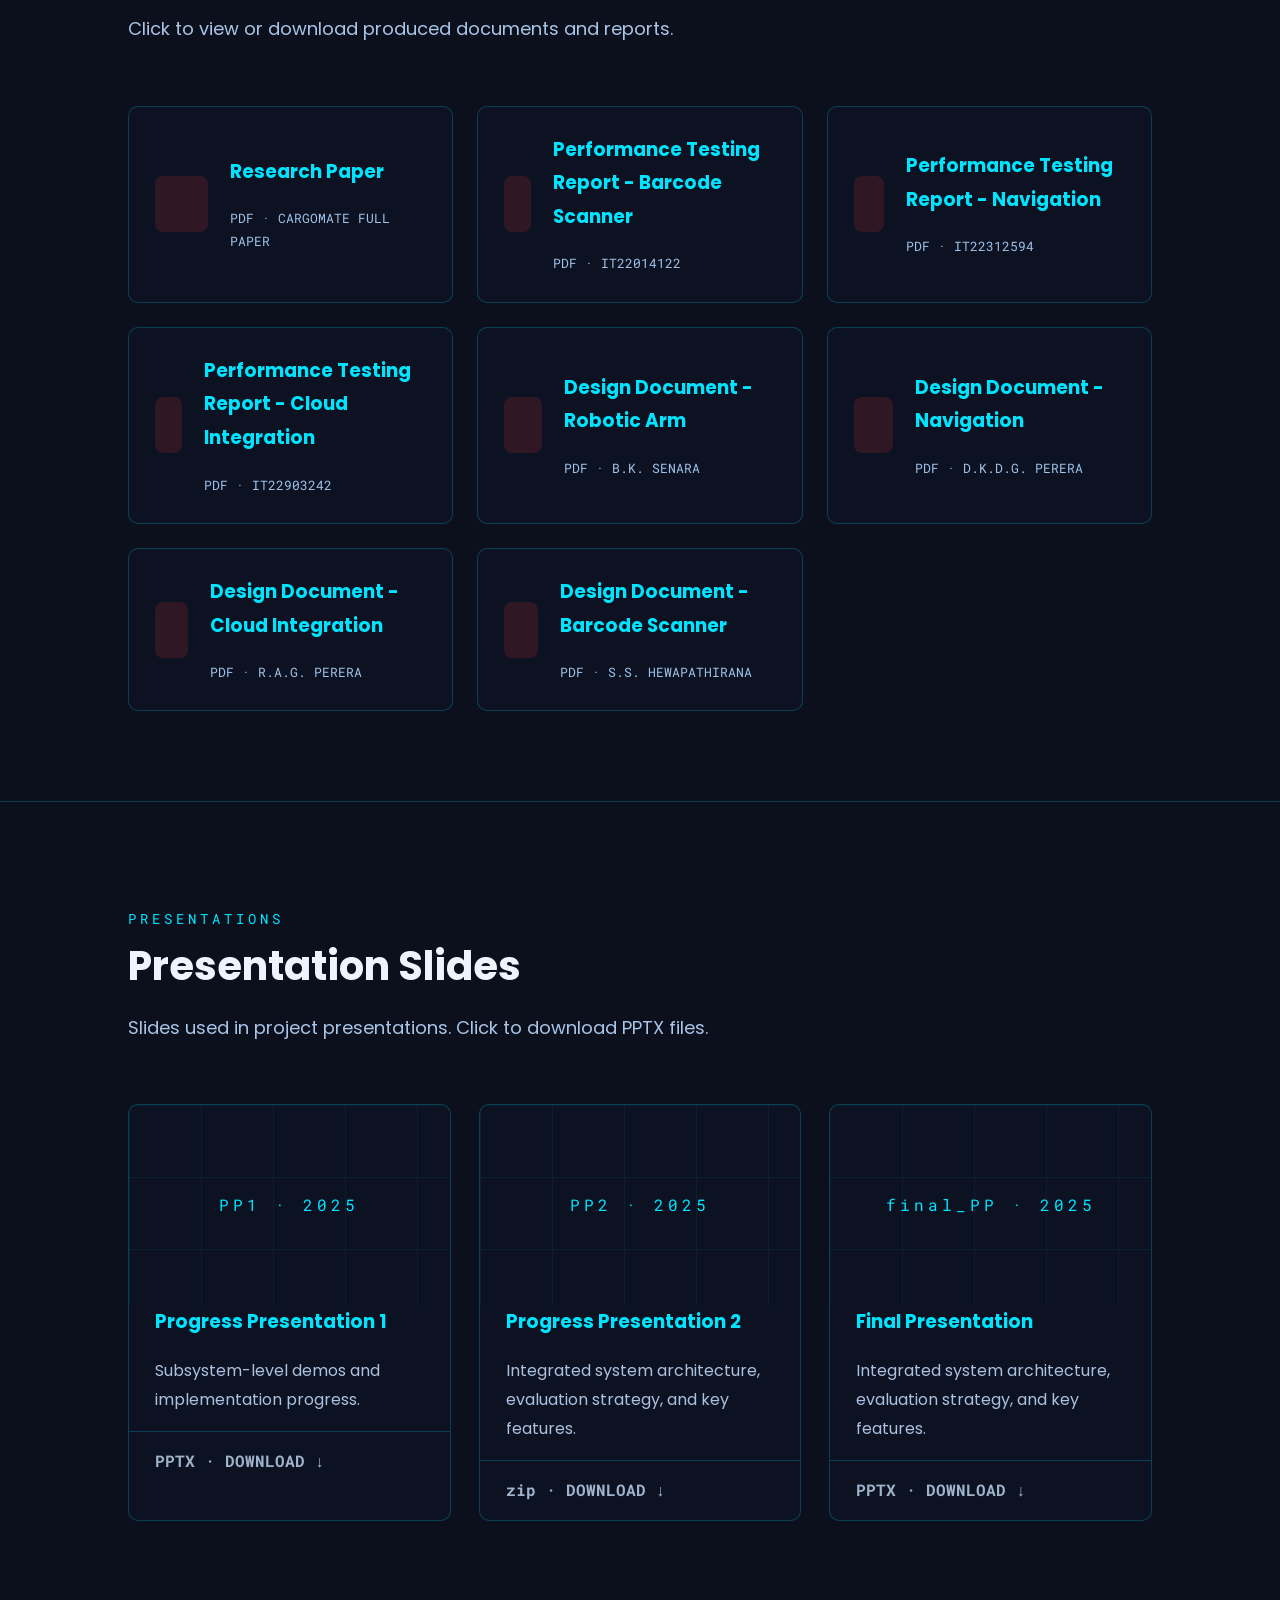
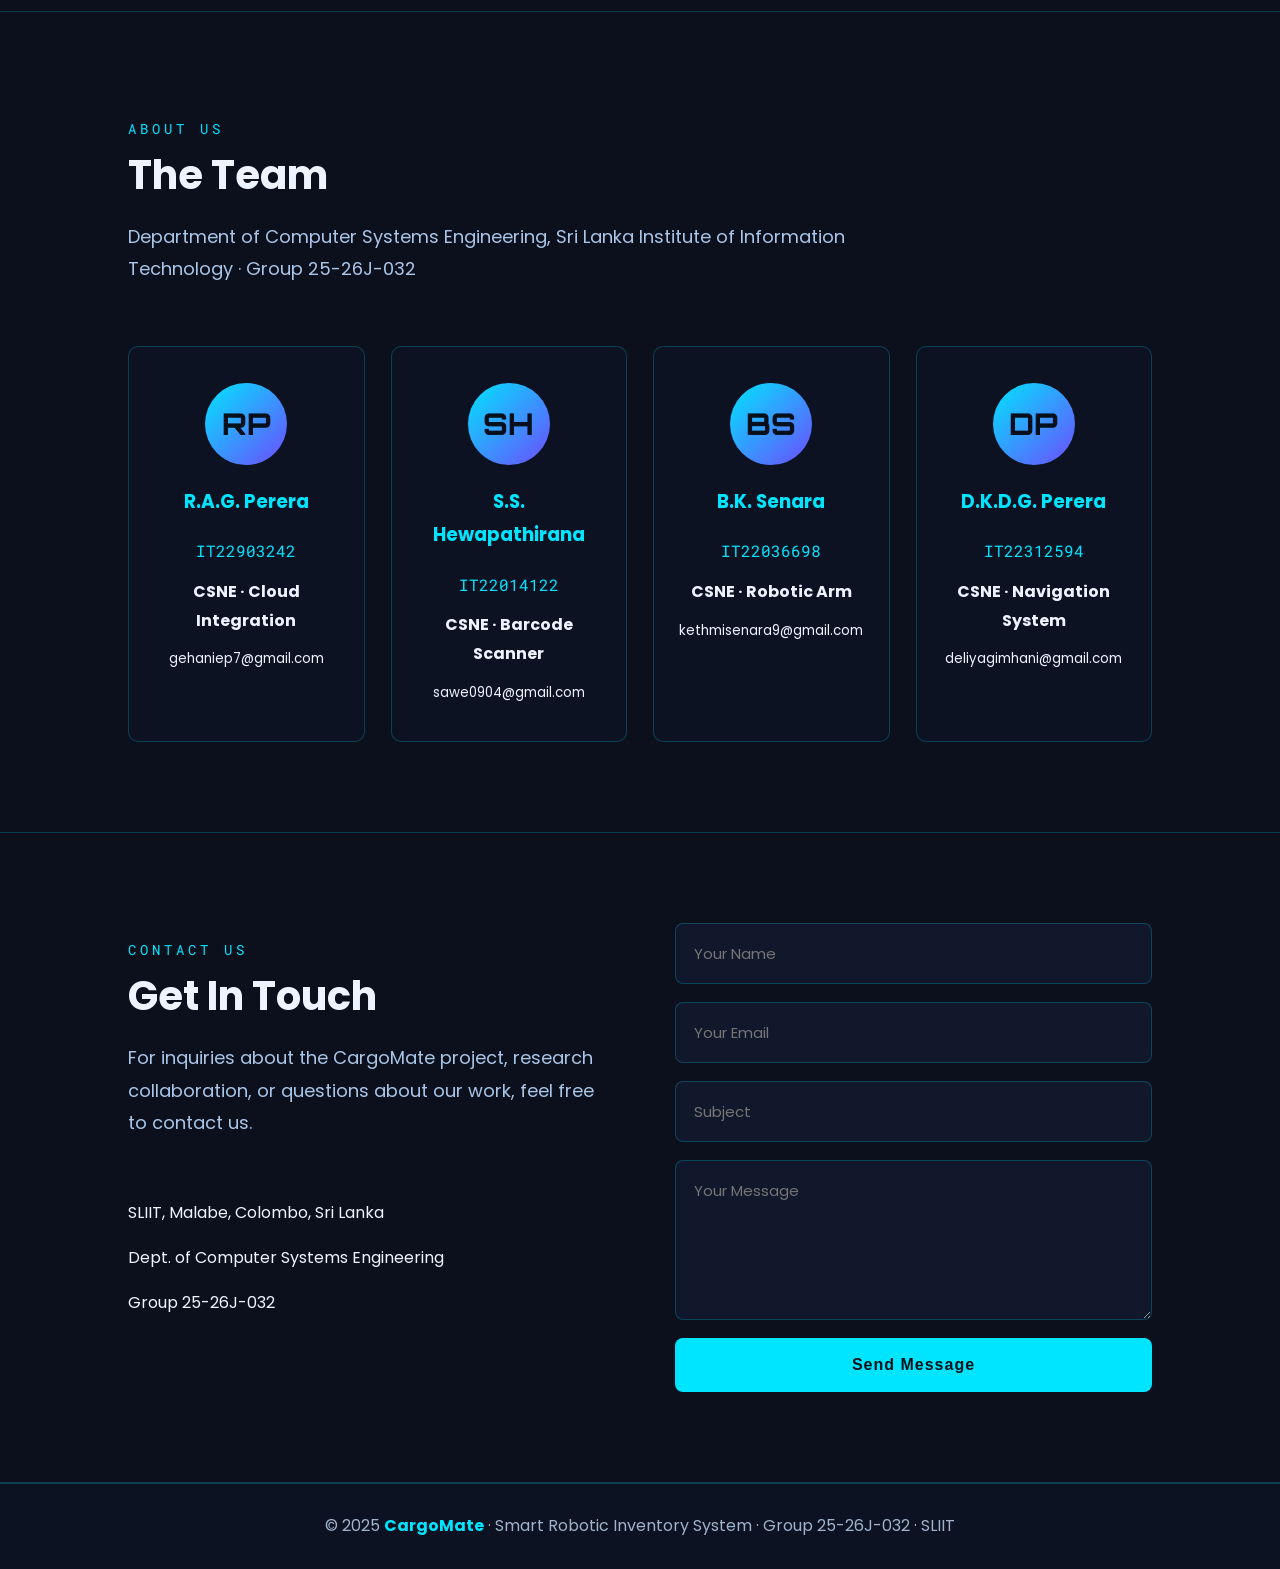
==== commit ae7960c0: "Update index.html" ====
--- a/index.html
+++ b/index.html
@@ -233,11 +233,11 @@
       <b>PPTX · DOWNLOAD ↓</b>
     </a>
 
-    <a class="slide-card" href="assets/documents/PP2.pptx" download>
+    <a class="slide-card" href="assets/documents/PP2.zip" download>
       <div class="slide-top grid-bg">PP2 · 2025</div>
       <h3>Progress Presentation 2</h3>
       <p>Integrated system architecture, evaluation strategy, and key features.</p>
-      <b>PPTX · DOWNLOAD ↓</b>
+      <b>zip · DOWNLOAD ↓</b>
     </a>
 
 
@@ -247,8 +247,6 @@
       <p>Integrated system architecture, evaluation strategy, and key features.</p>
       <b>PPTX · DOWNLOAD ↓</b>
     </a>
-
-   
   </div>
 </section>
 
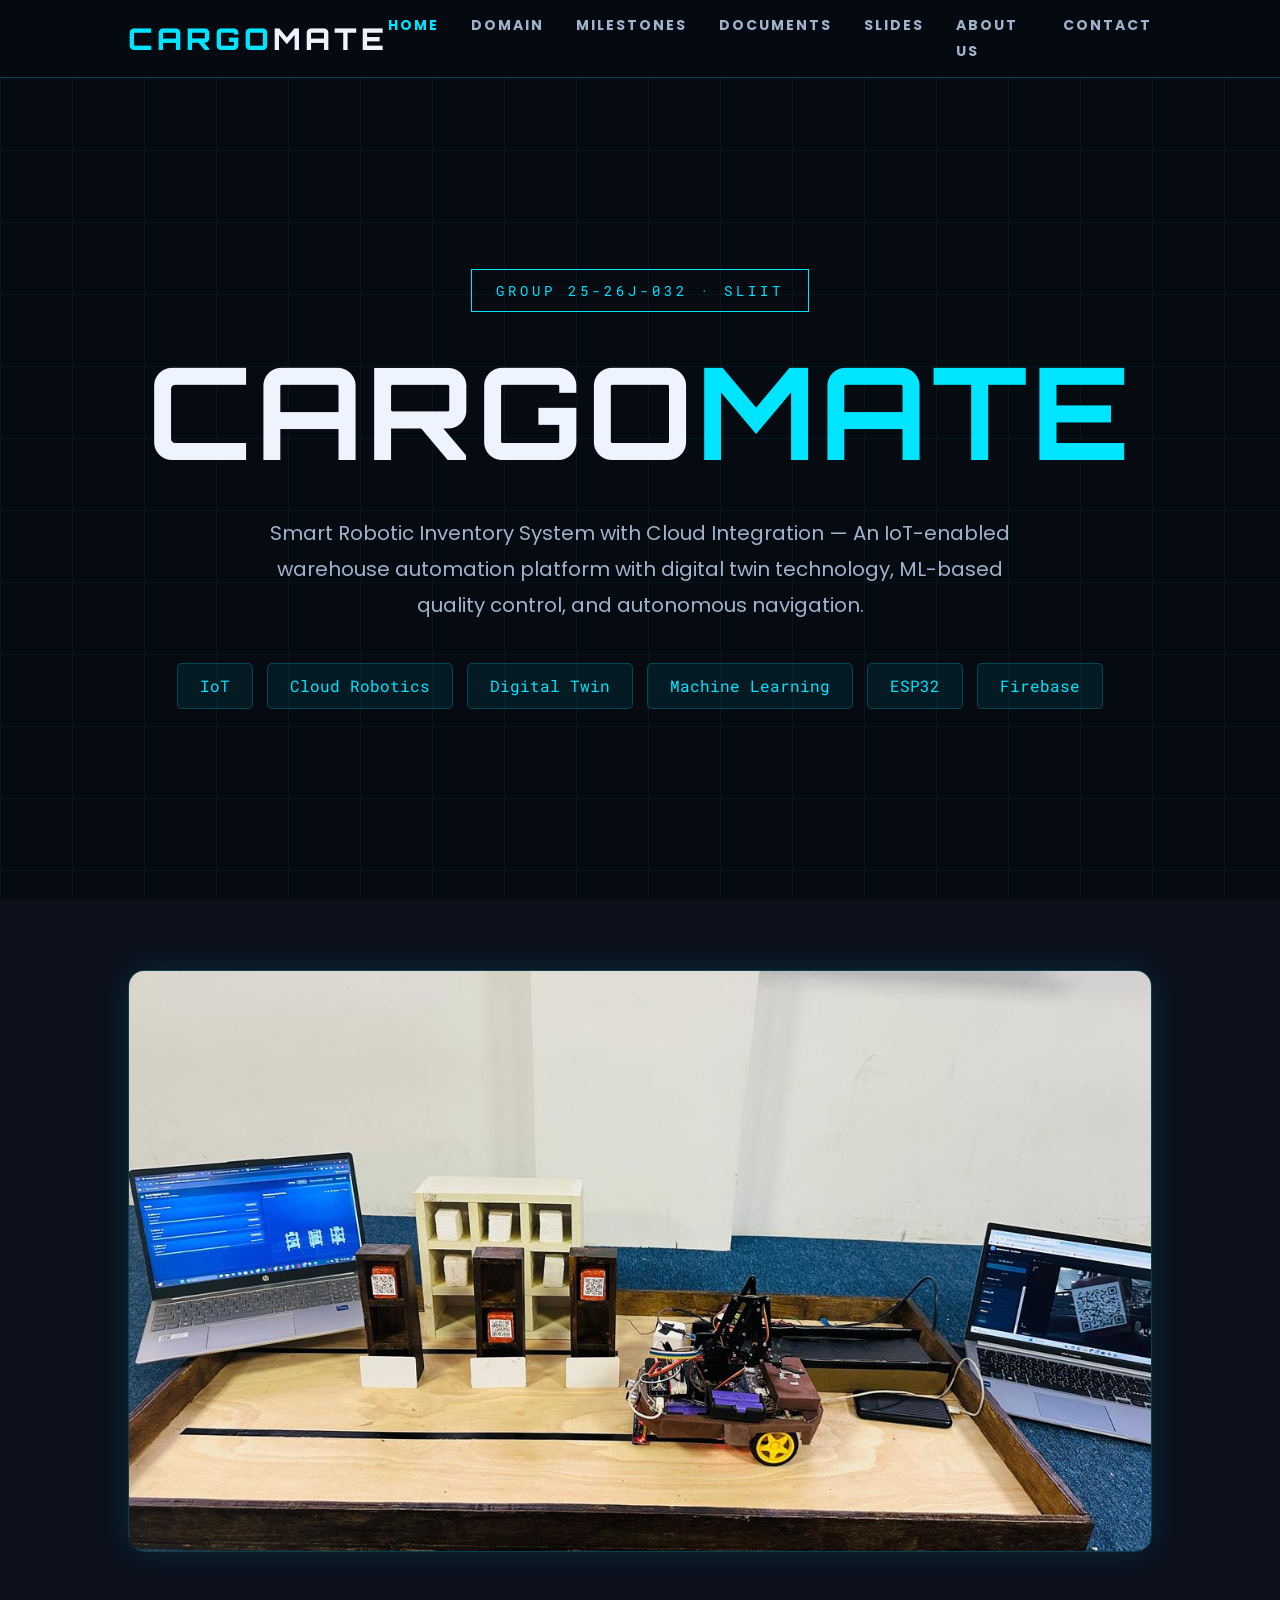
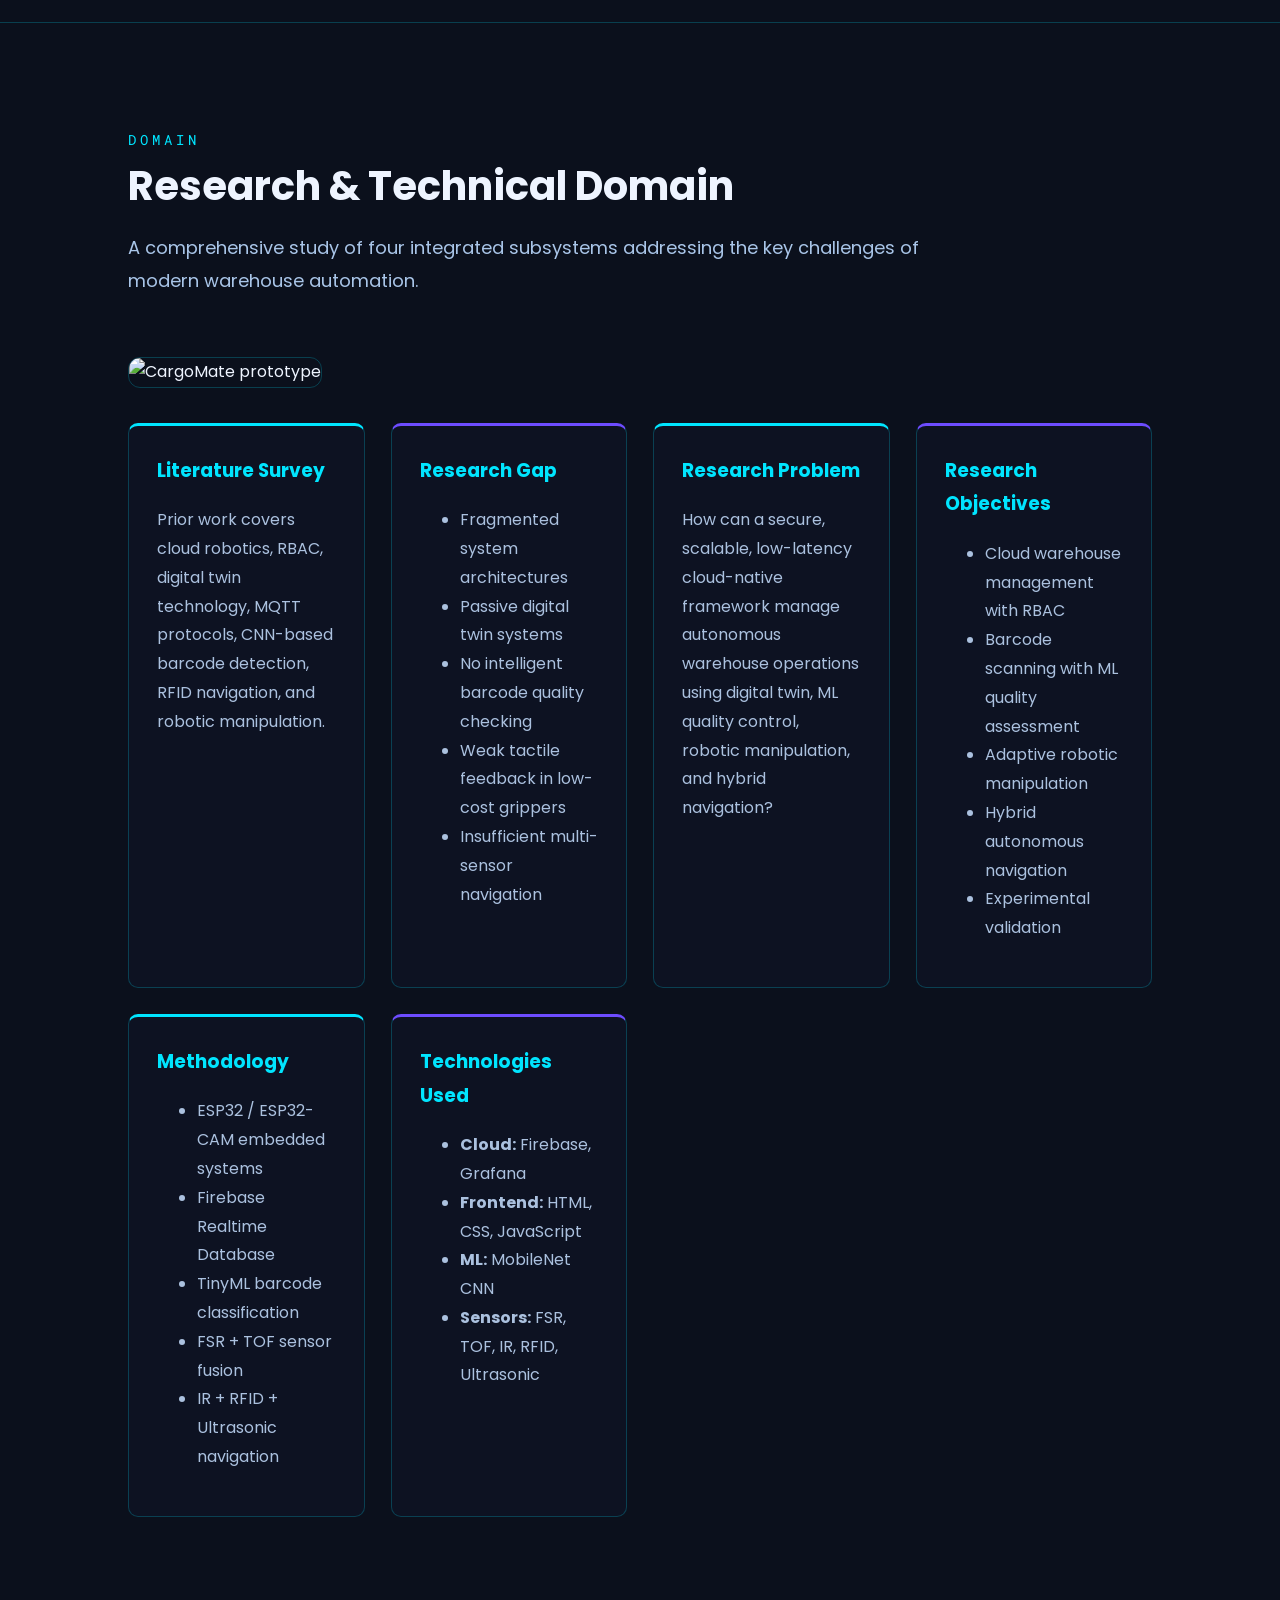
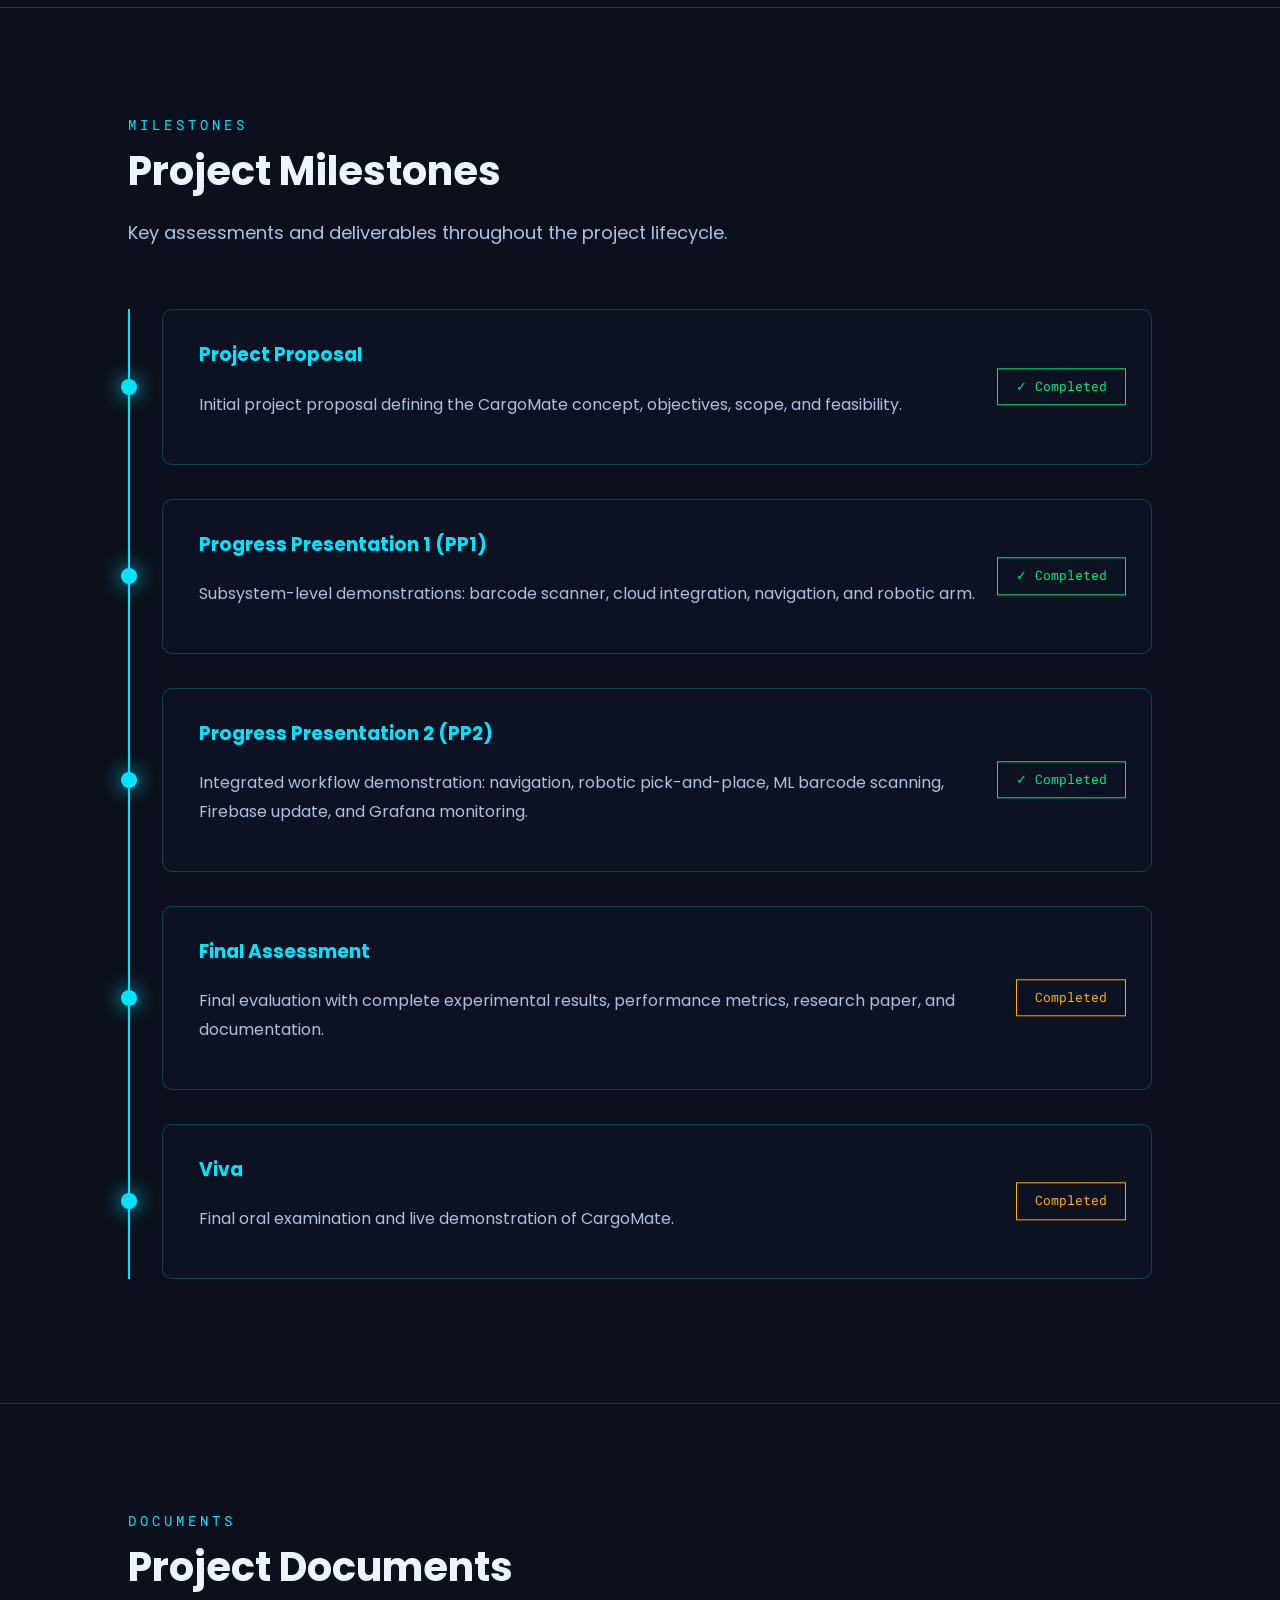
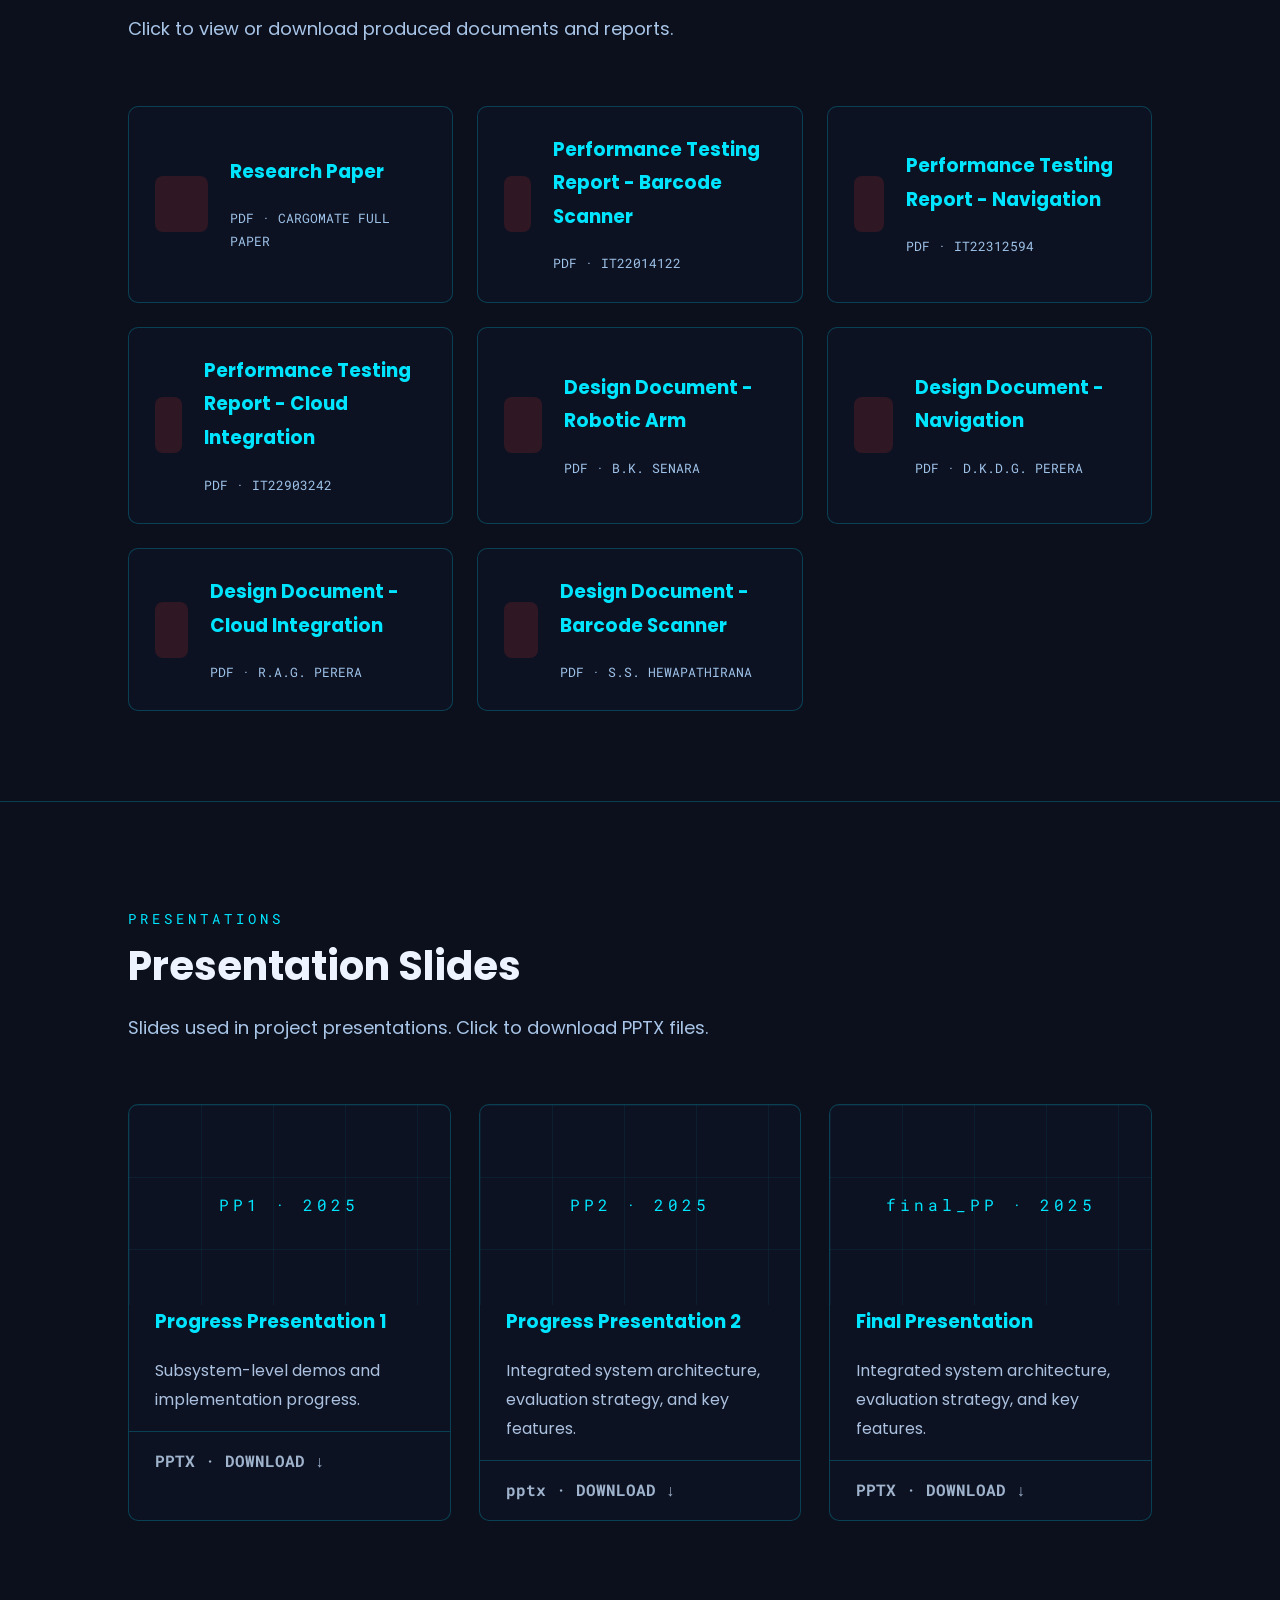
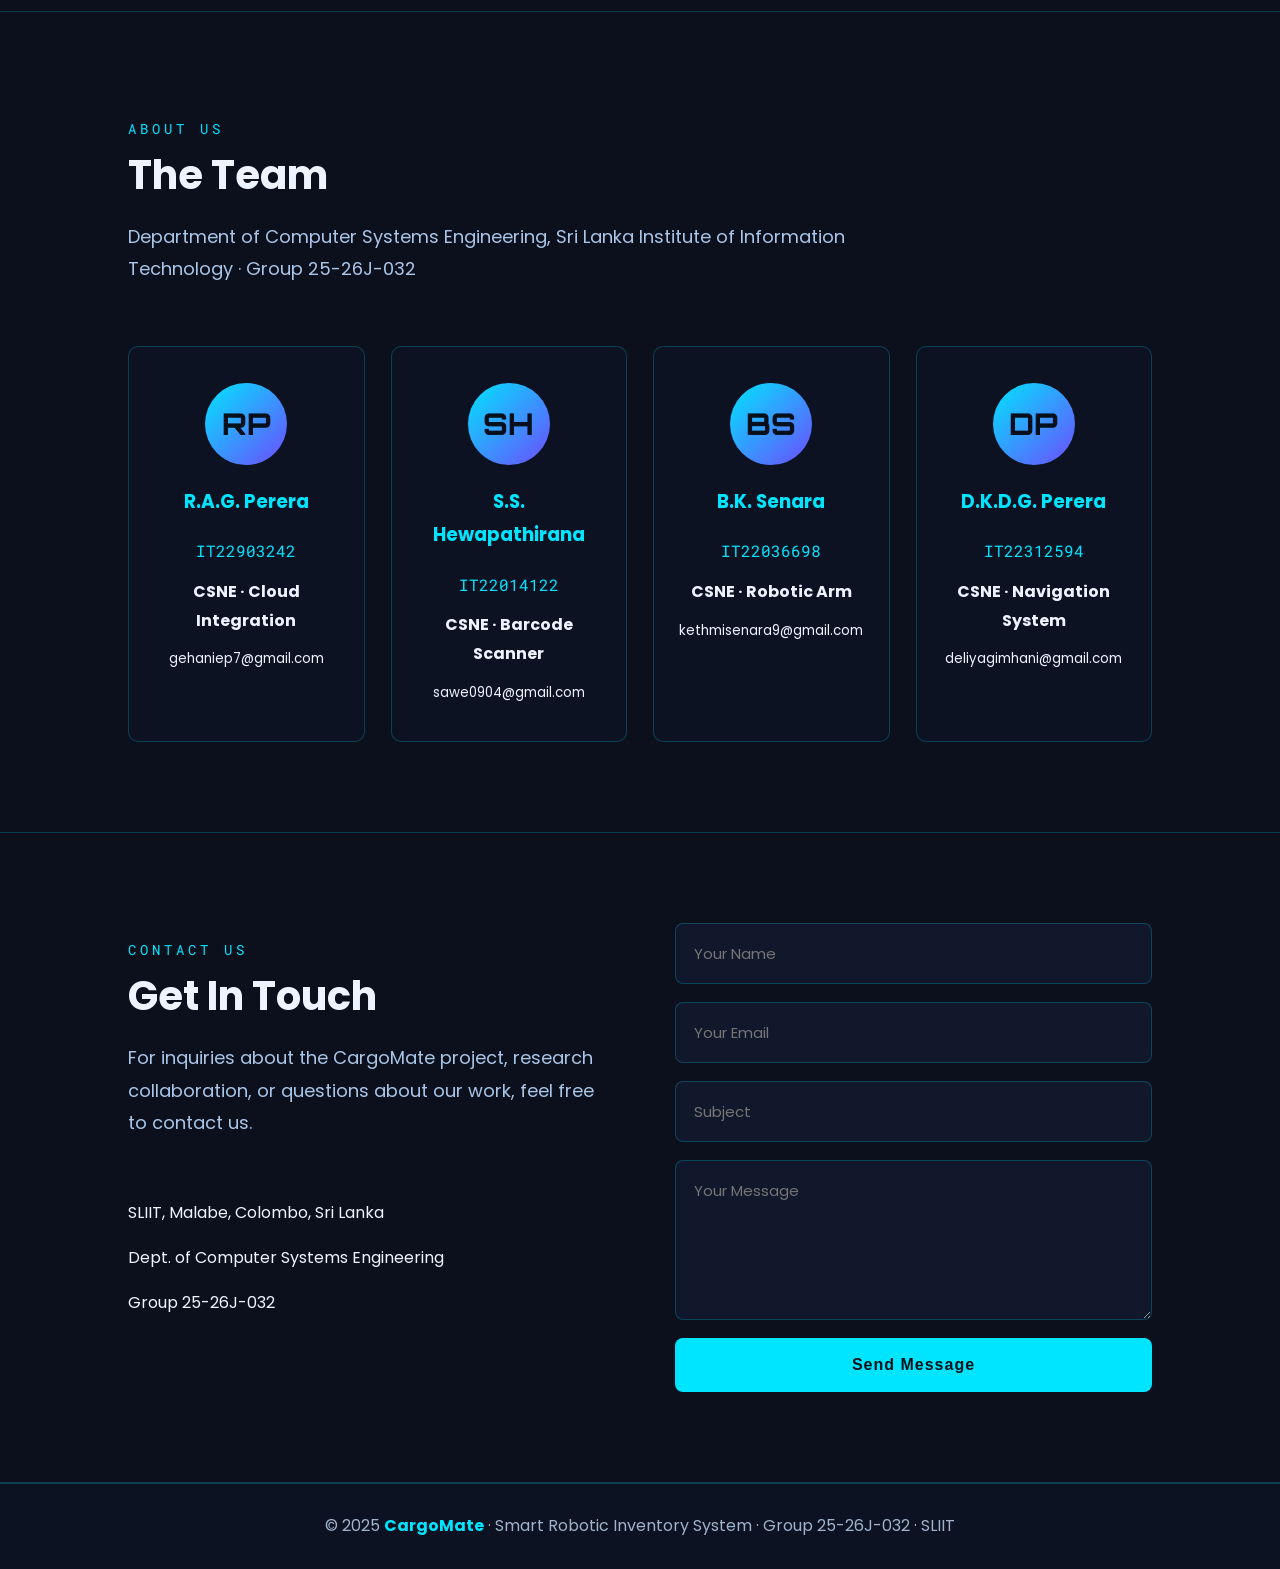
==== commit 3aba692d: "Update index.html" ====
--- a/index.html
+++ b/index.html
@@ -233,11 +233,11 @@
       <b>PPTX · DOWNLOAD ↓</b>
     </a>
 
-    <a class="slide-card" href="assets/documents/PP2.zip" download>
+    <a class="slide-card" href="assets/documents/PP2.pptx" download>
       <div class="slide-top grid-bg">PP2 · 2025</div>
       <h3>Progress Presentation 2</h3>
       <p>Integrated system architecture, evaluation strategy, and key features.</p>
-      <b>zip · DOWNLOAD ↓</b>
+      <b>pptx · DOWNLOAD ↓</b>
     </a>
 
 
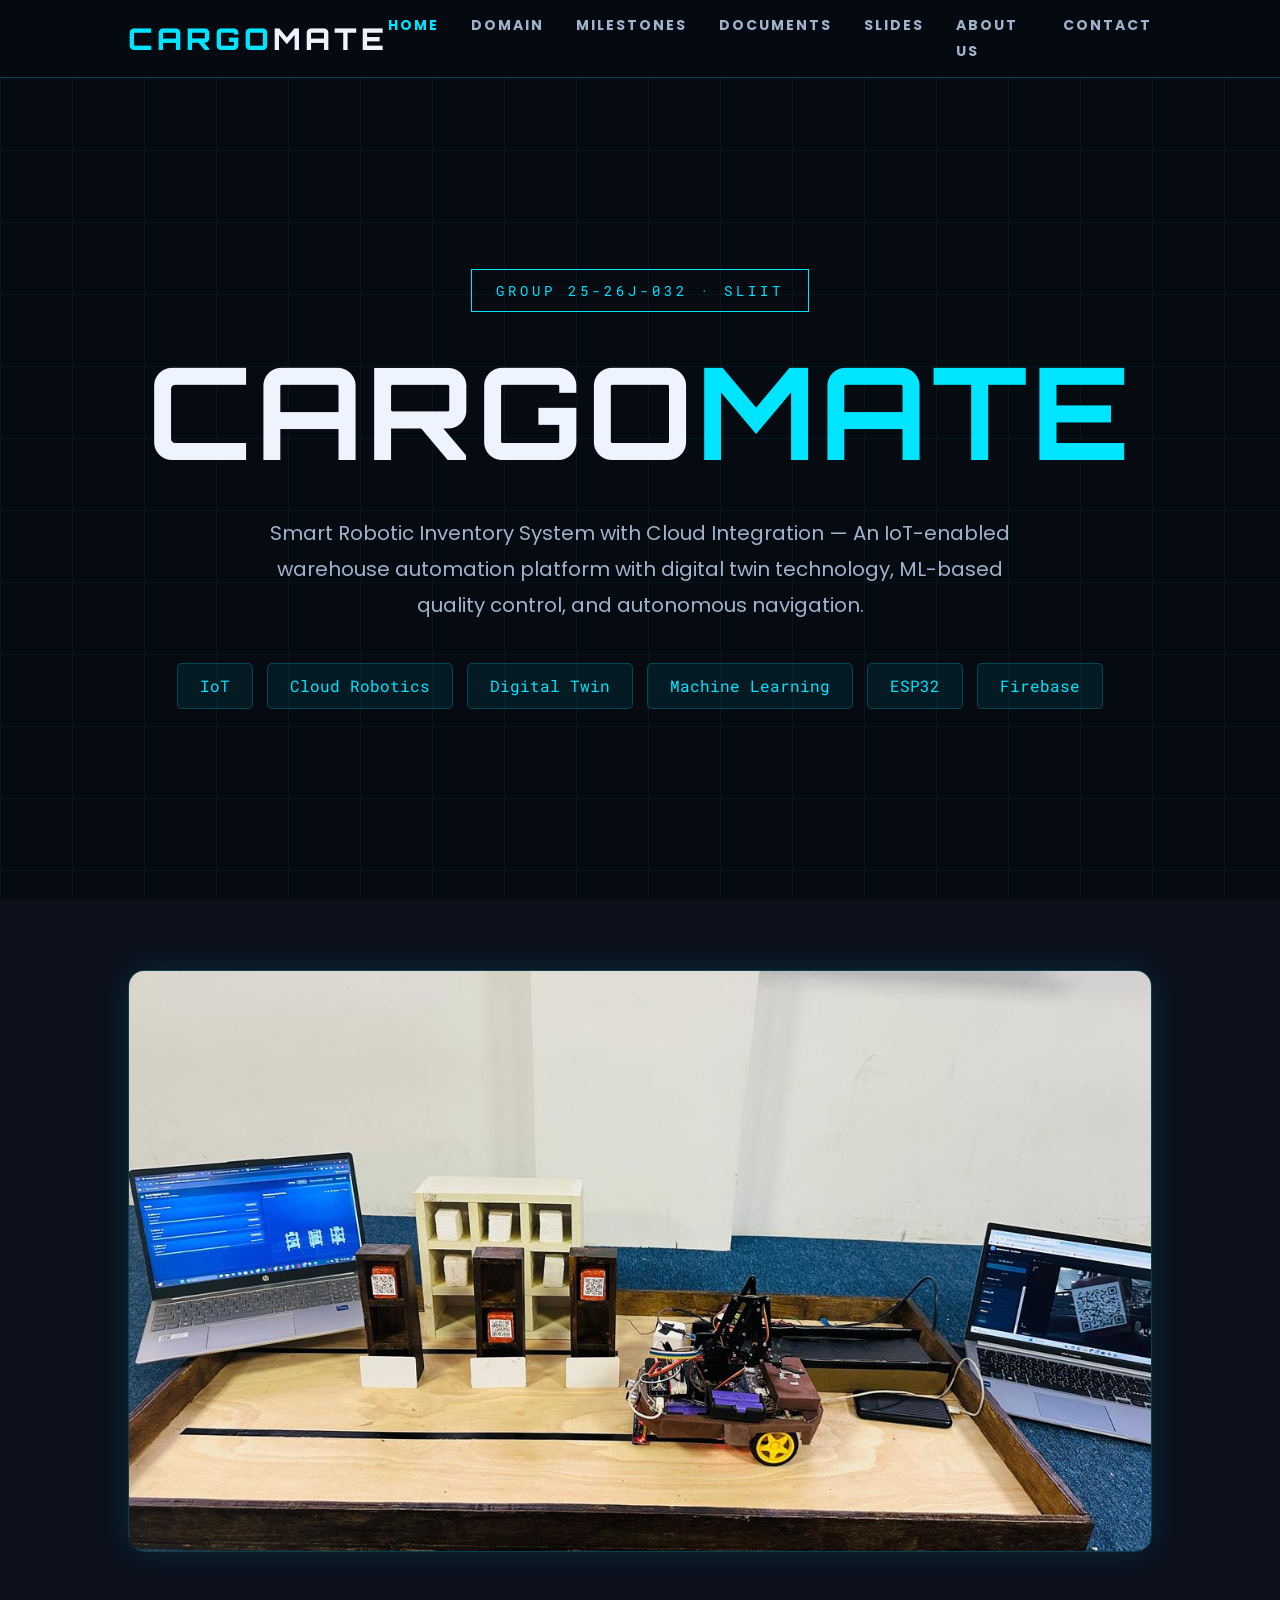
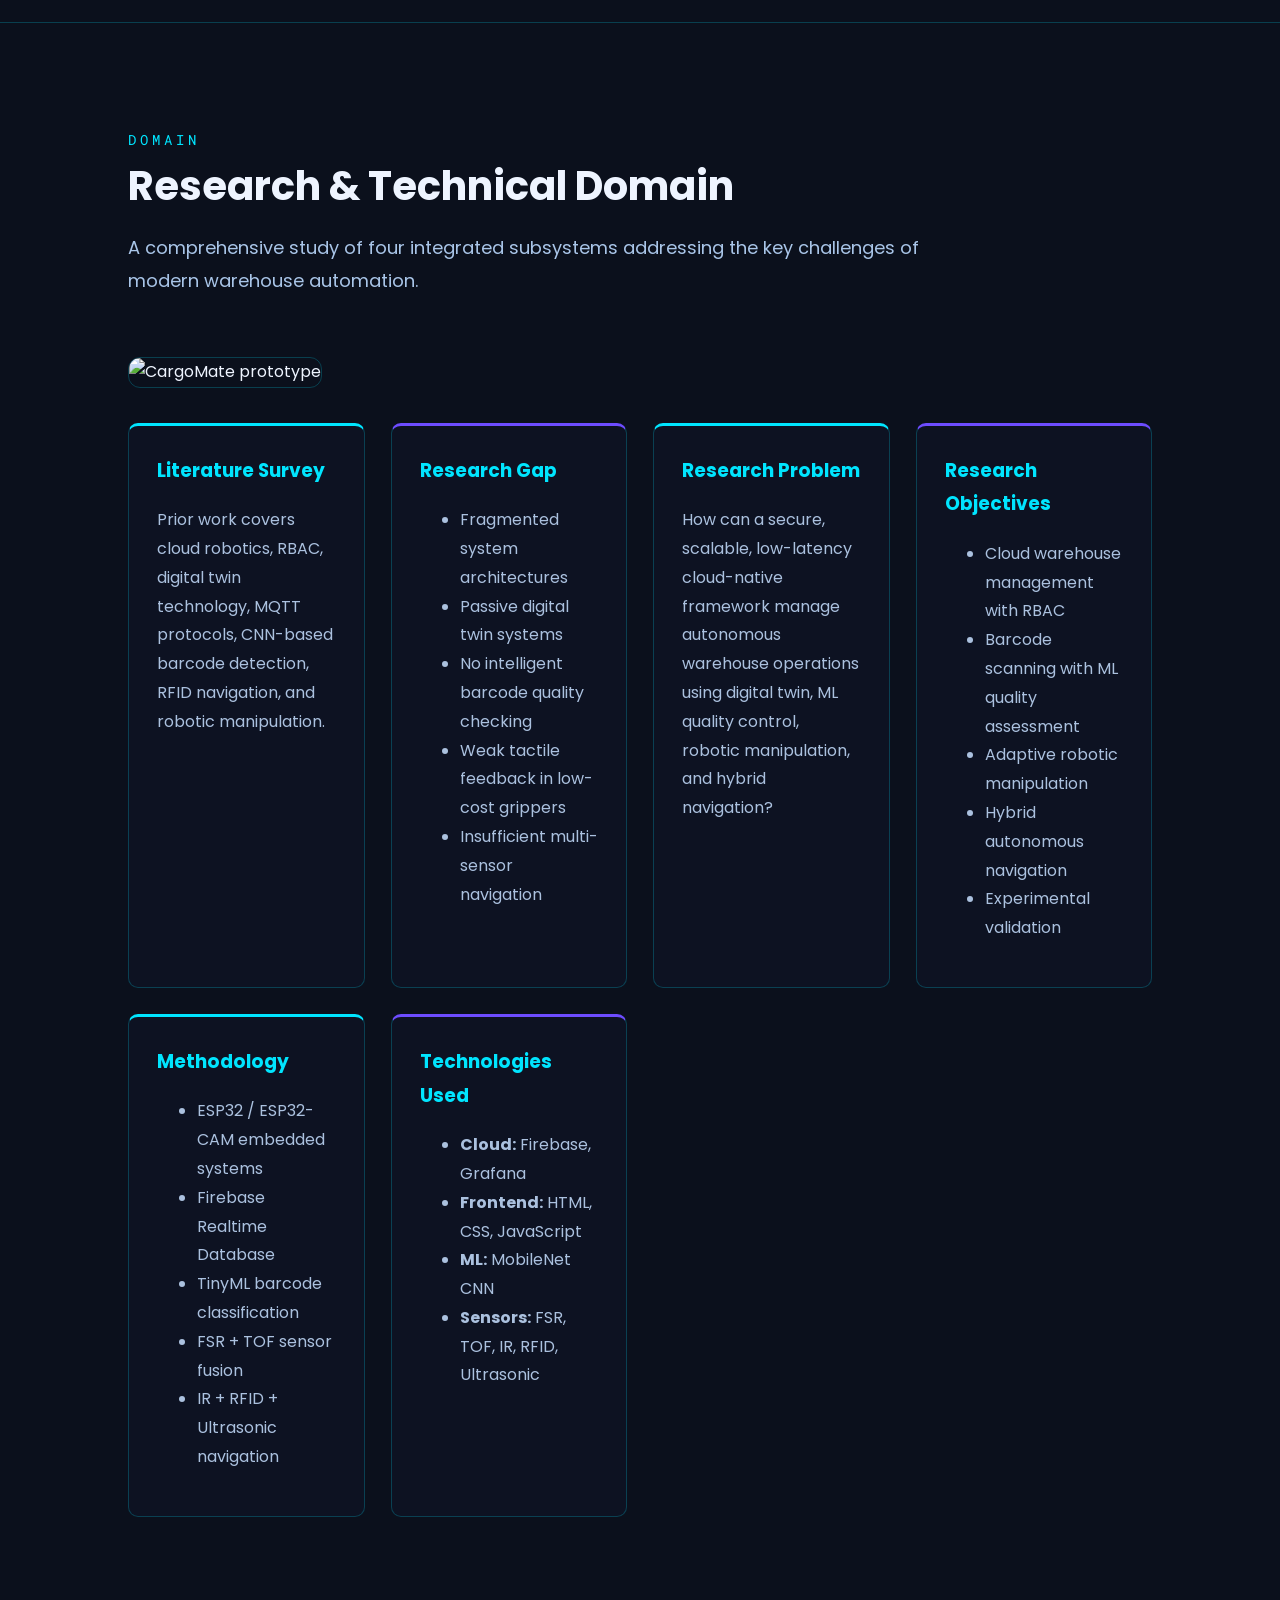
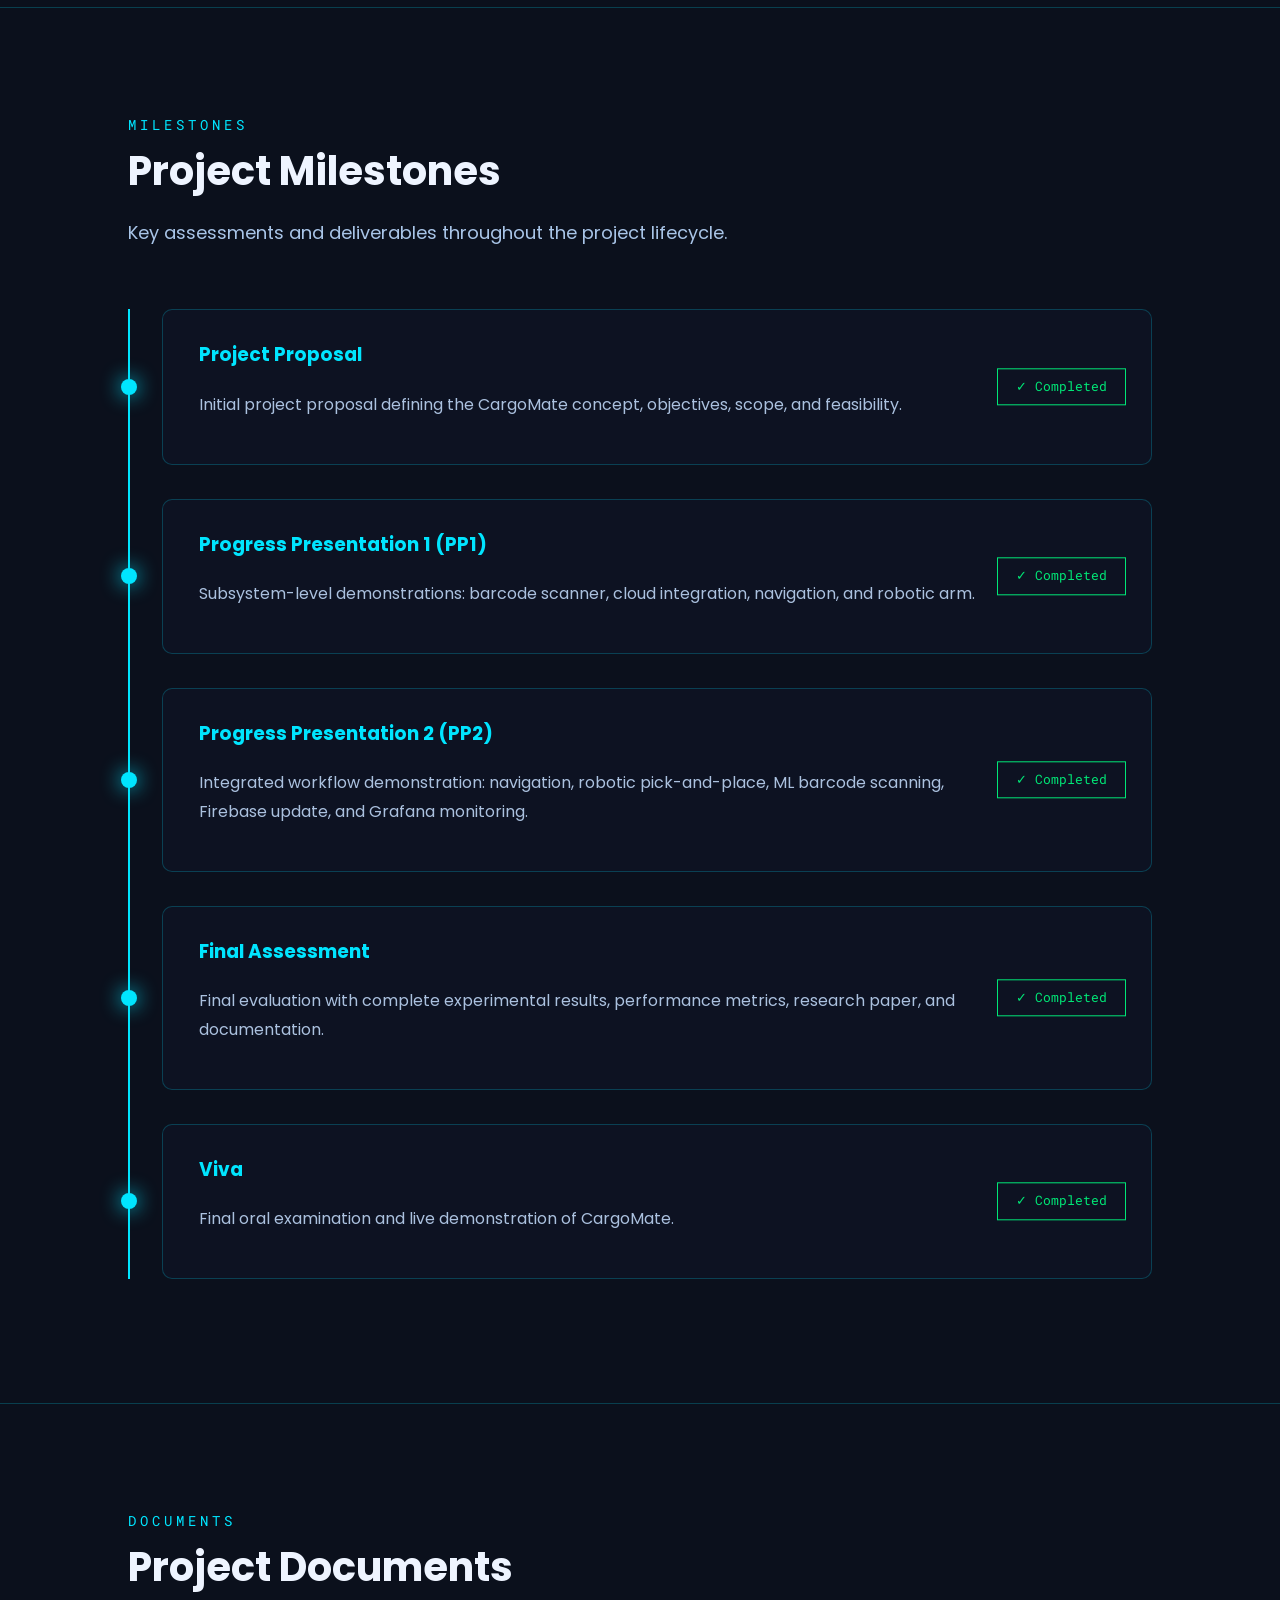
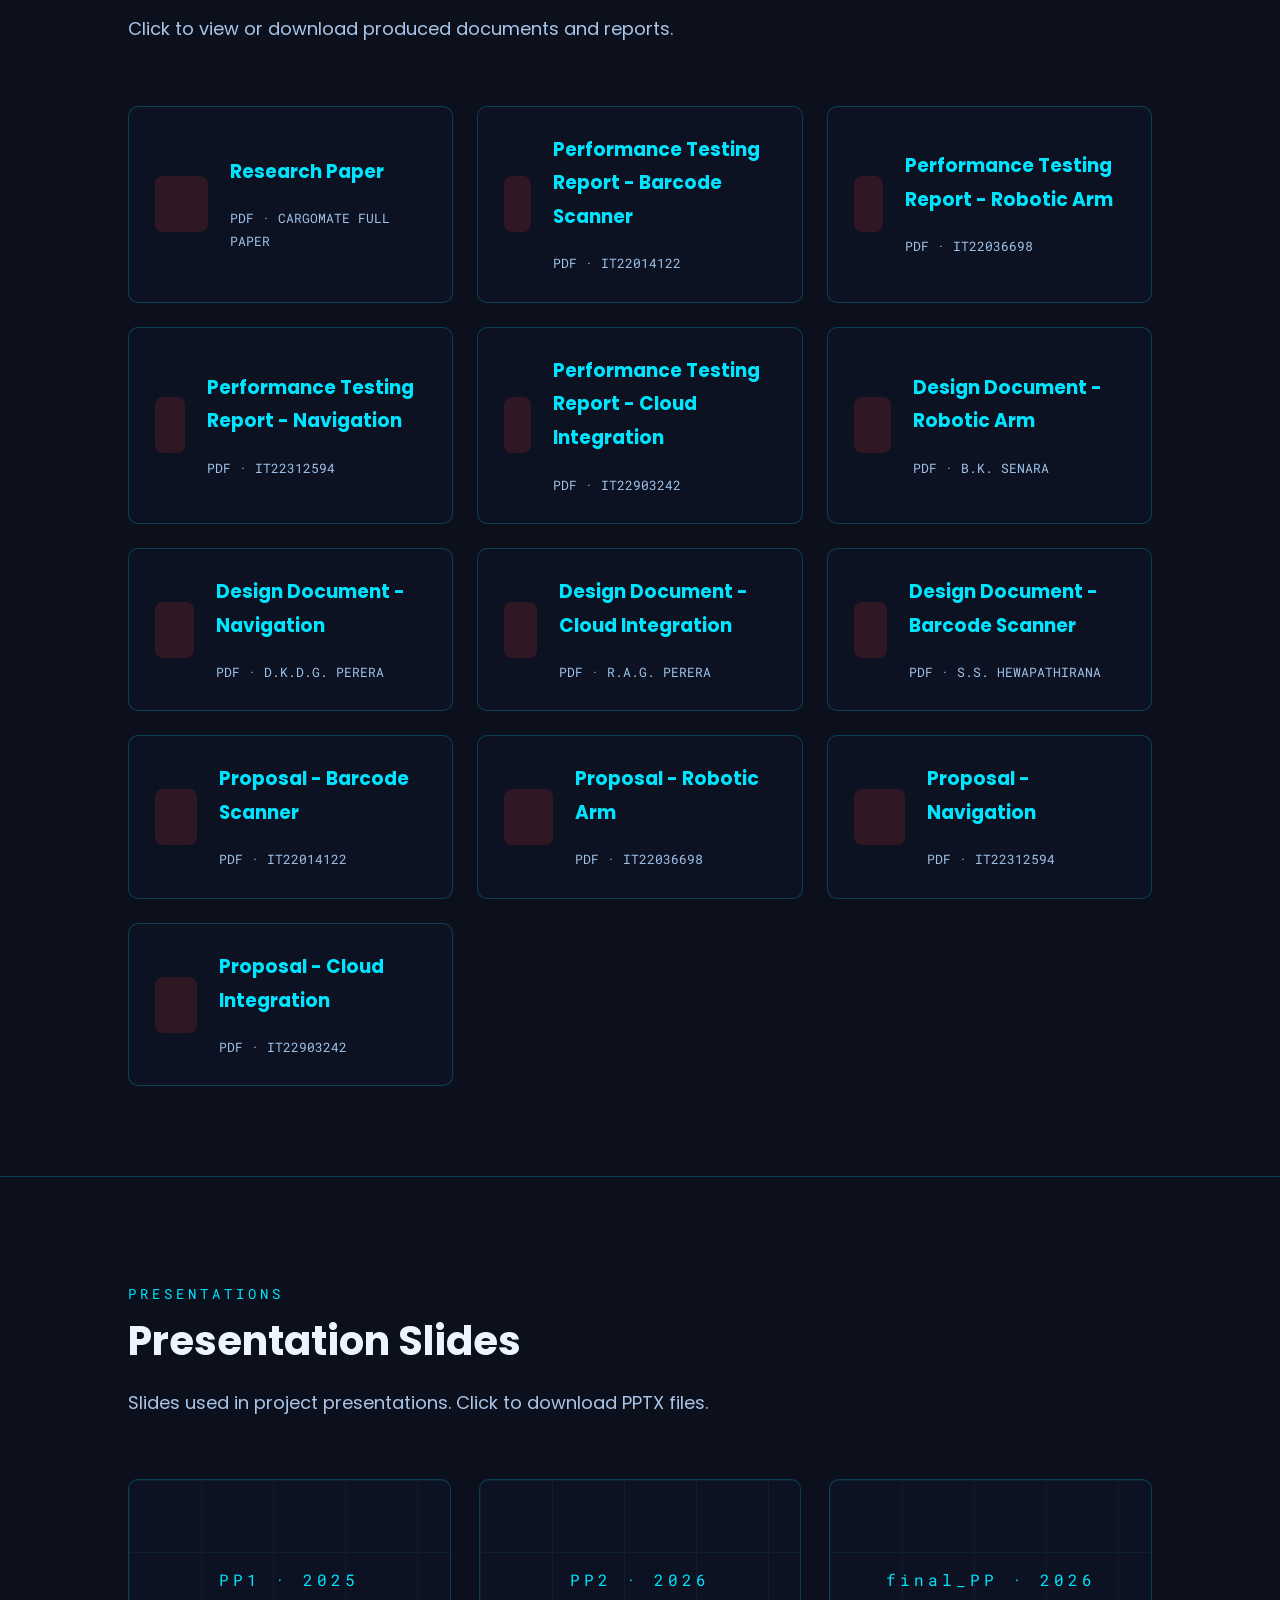
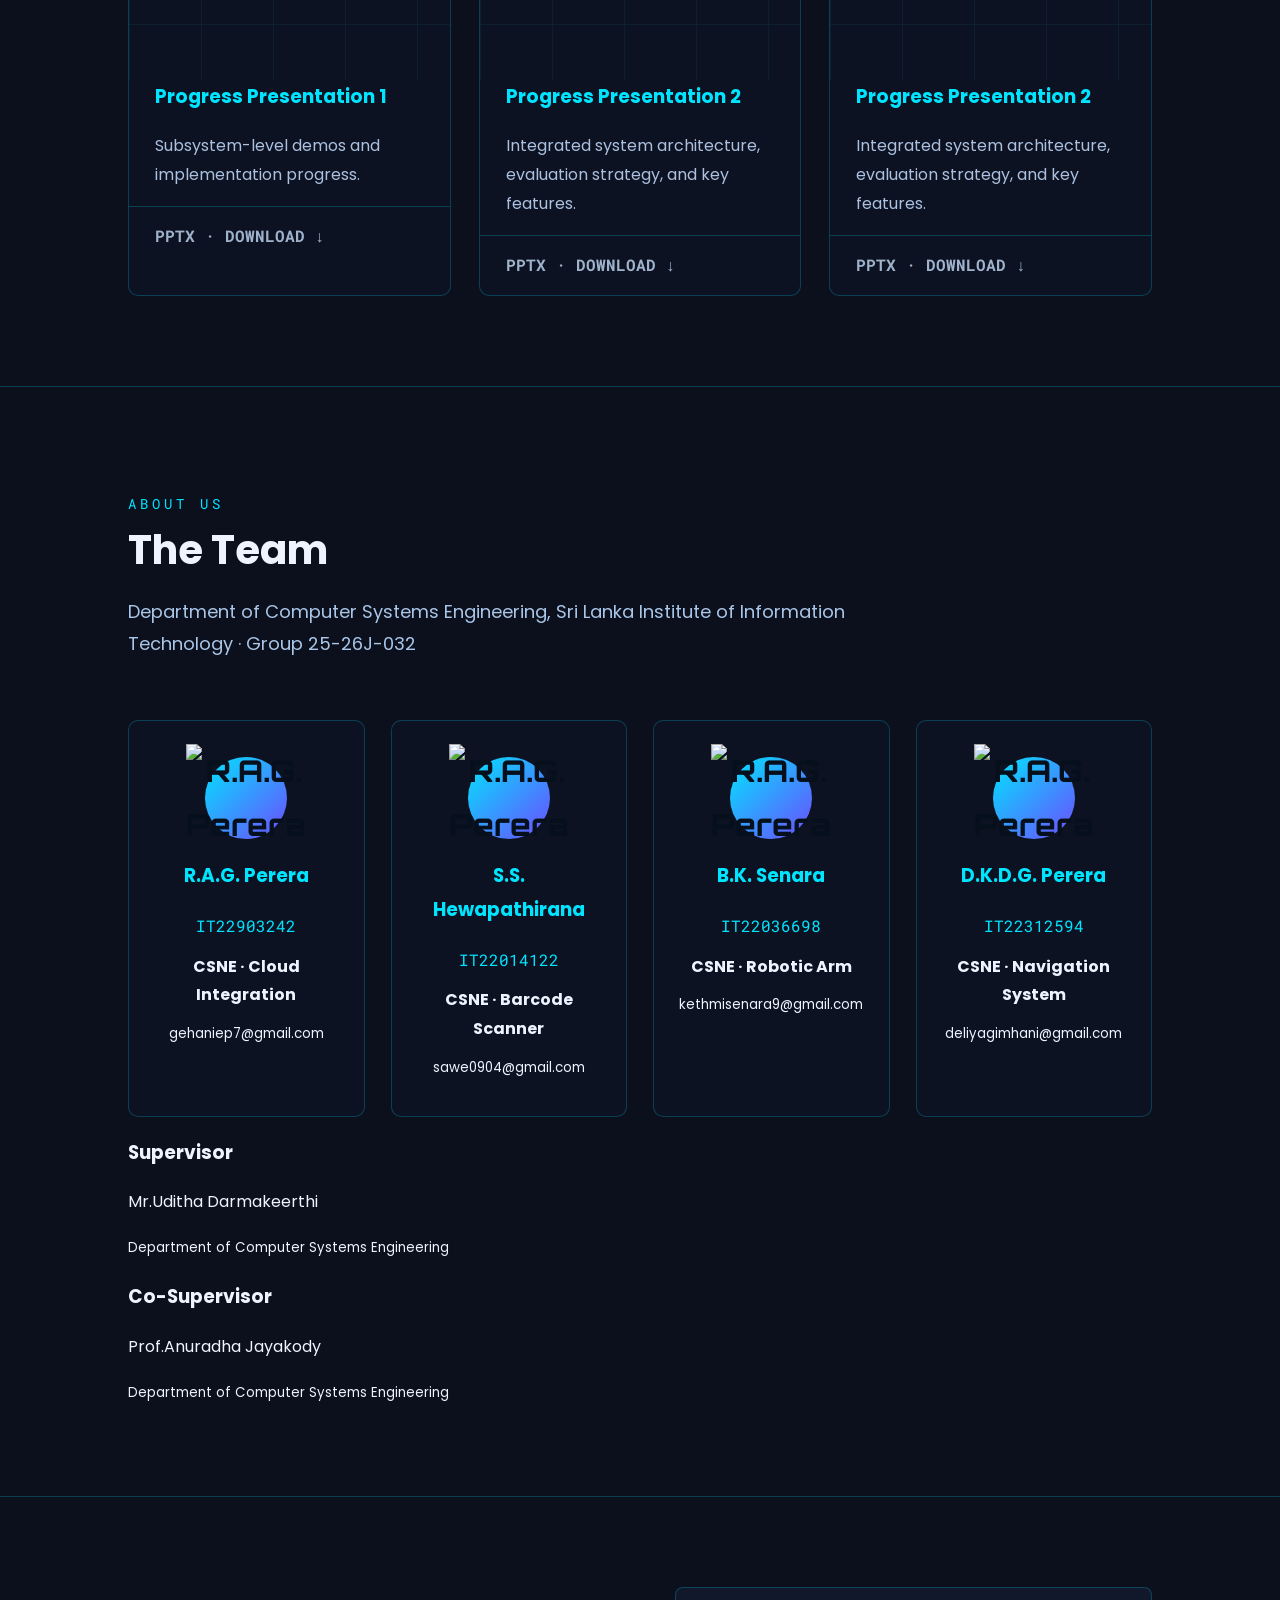
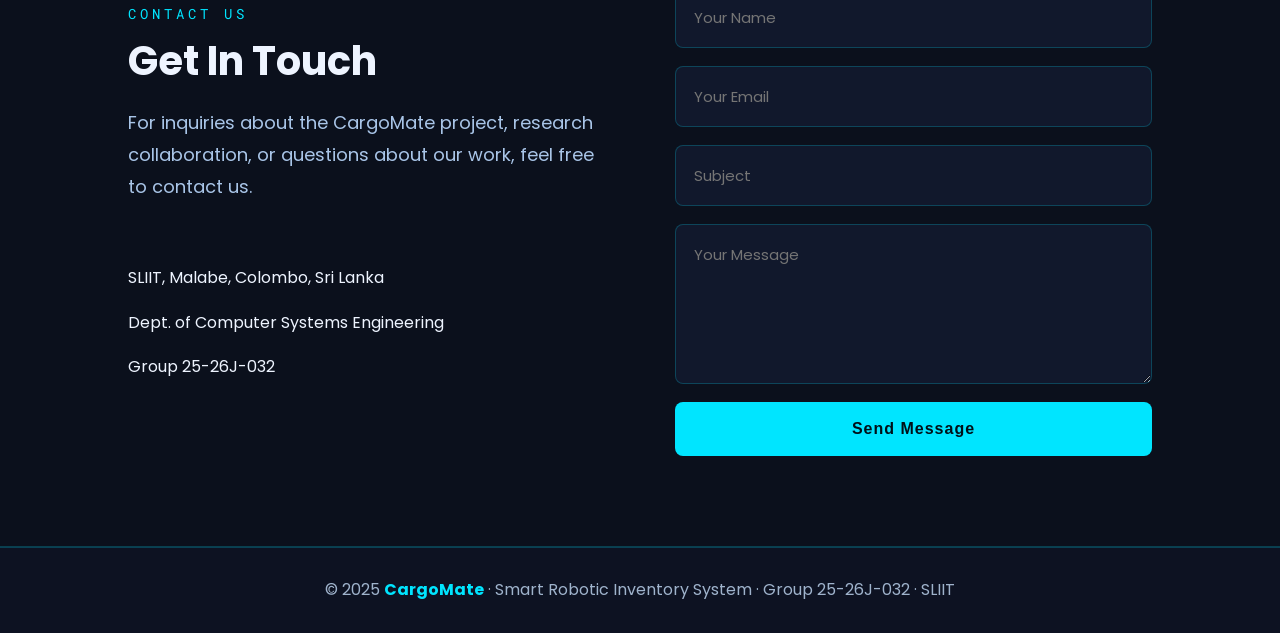
==== commit 7628cd93: "Update index.html" ====
--- a/index.html
+++ b/index.html
@@ -136,13 +136,13 @@
     <div class="timeline-item">
       <h3>Final Assessment</h3>
       <p>Final evaluation with complete experimental results, performance metrics, research paper, and documentation.</p>
-      <span class="upcoming">Completed</span>
+      <span class="done">✓ Completed</span>
     </div>
 
     <div class="timeline-item">
       <h3>Viva</h3>
       <p>Final oral examination and live demonstration of CargoMate.</p>
-      <span class="upcoming">Completed</span>
+      <span class="done">✓ Completed</span>
     </div>
   </div>
 </section>
@@ -169,6 +169,13 @@
   </div>
 </a>
 
+<a class="doc" href="assets/documents/IT22036698_Performance_Testing_Report.pdf" target="_blank"> 
+  <span></span>
+  <div>
+    <h3>Performance Testing Report - Robotic Arm</h3>
+    <p>PDF · IT22036698</p>
+  </div>
+</a>
 
 <a class="doc" href="assets/documents/IT22312594_Performance_Testing_Report.pdf" target="_blank">
   <span></span>
@@ -217,6 +224,41 @@
         <p>PDF · S.S. HEWAPATHIRANA</p>
       </div>
     </a>
+
+
+
+
+
+
+
+<a class="doc" href="assets/documents/IT22014122 Research Proposal Draft.pdf" target="_blank">
+  <span></span>
+  <div>
+    <h3>Proposal - Barcode Scanner</h3>
+    <p>PDF · IT22014122</p>
+  </div>
+</a>
+<a class="doc" href="assets/documents/IT22036698 Project Proposal Draft.pdf" target="_blank">
+  <span></span>
+  <div>
+    <h3>Proposal - Robotic Arm</h3>
+    <p>PDF · IT22036698</p>
+  </div>
+</a>
+<a class="doc" href="assets/documents/IT22312594 Project Proposal Draft.pdf" target="_blank">
+  <span></span>
+  <div>
+    <h3>Proposal - Navigation</h3>
+    <p>PDF · IT22312594</p>
+  </div>
+</a>
+<a class="doc" href="assets/documents/IT22903242 Project Proposal Draft.pdf" target="_blank">
+  <span></span>
+  <div>
+    <h3>Proposal - Cloud Integration</h3>
+    <p>PDF · IT22903242</p>
+  </div>
+</a>
   </div>
 </section>
 
@@ -234,19 +276,19 @@
     </a>
 
     <a class="slide-card" href="assets/documents/PP2.pptx" download>
-      <div class="slide-top grid-bg">PP2 · 2025</div>
+      <div class="slide-top grid-bg">PP2 · 2026</div>
       <h3>Progress Presentation 2</h3>
       <p>Integrated system architecture, evaluation strategy, and key features.</p>
-      <b>pptx · DOWNLOAD ↓</b>
-    </a>
-
-
-    <a class="slide-card" href="assets/documents/final_PP.pptx" download>
-      <div class="slide-top grid-bg">final_PP · 2025</div>
-      <h3>Final Presentation </h3>
+      <b>PPTX · DOWNLOAD ↓</b>
+    </a>
+
+<a class="slide-card" href="assets/documents/final_PP.pptx" download>
+      <div class="slide-top grid-bg">final_PP · 2026</div>
+      <h3>Progress Presentation 2</h3>
       <p>Integrated system architecture, evaluation strategy, and key features.</p>
       <b>PPTX · DOWNLOAD ↓</b>
     </a>
+
   </div>
 </section>
 
@@ -257,7 +299,9 @@
 
   <div class="team-grid">
     <div class="member">
-      <div class="avatar">RP</div>
+      <div class="avatar">
+  <img src="assets/images/team/rag-perera.jpg" alt="R.A.G. Perera">
+</div>
       <h3>R.A.G. Perera</h3>
       <p>IT22903242</p>
       <b>CSNE · Cloud Integration</b>
@@ -265,7 +309,9 @@
     </div>
 
     <div class="member">
-      <div class="avatar">SH</div>
+     <div class="avatar">
+  <img src="assets/images/team/ss-hewapathirana.jpg" alt="R.A.G. Perera">
+</div>
       <h3>S.S. Hewapathirana</h3>
       <p>IT22014122</p>
       <b>CSNE · Barcode Scanner</b>
@@ -273,7 +319,9 @@
     </div>
 
     <div class="member">
-      <div class="avatar">BS</div>
+      <div class="avatar">
+  <img src="assets/images/team/bk-senara.jpg" alt="R.A.G. Perera">
+</div>
       <h3>B.K. Senara</h3>
       <p>IT22036698</p>
       <b>CSNE · Robotic Arm</b>
@@ -281,13 +329,31 @@
     </div>
 
     <div class="member">
-      <div class="avatar">DP</div>
+     <div class="avatar">
+  <img src="assets/images/team/dkdg-perera.jpg" alt="R.A.G. Perera">
+</div>
       <h3>D.K.D.G. Perera</h3>
       <p>IT22312594</p>
       <b>CSNE · Navigation System</b>
       <small>deliyagimhani@gmail.com</small>
     </div>
   </div>
+
+  <div class="supervisor-grid">
+    <div class="supervisor-card">
+      <h3>Supervisor</h3>
+      <p> Mr.Uditha Darmakeerthi</p>
+      <small>Department of Computer Systems Engineering</small>
+    </div>
+
+    <div class="supervisor-card">
+      <h3>Co-Supervisor</h3>
+      <p>Prof.Anuradha Jayakody</p>
+      <small>Department of Computer Systems Engineering</small>
+    </div>
+  </div>
+
+
 </section>
 
 <section id="contact" class="section contact">
